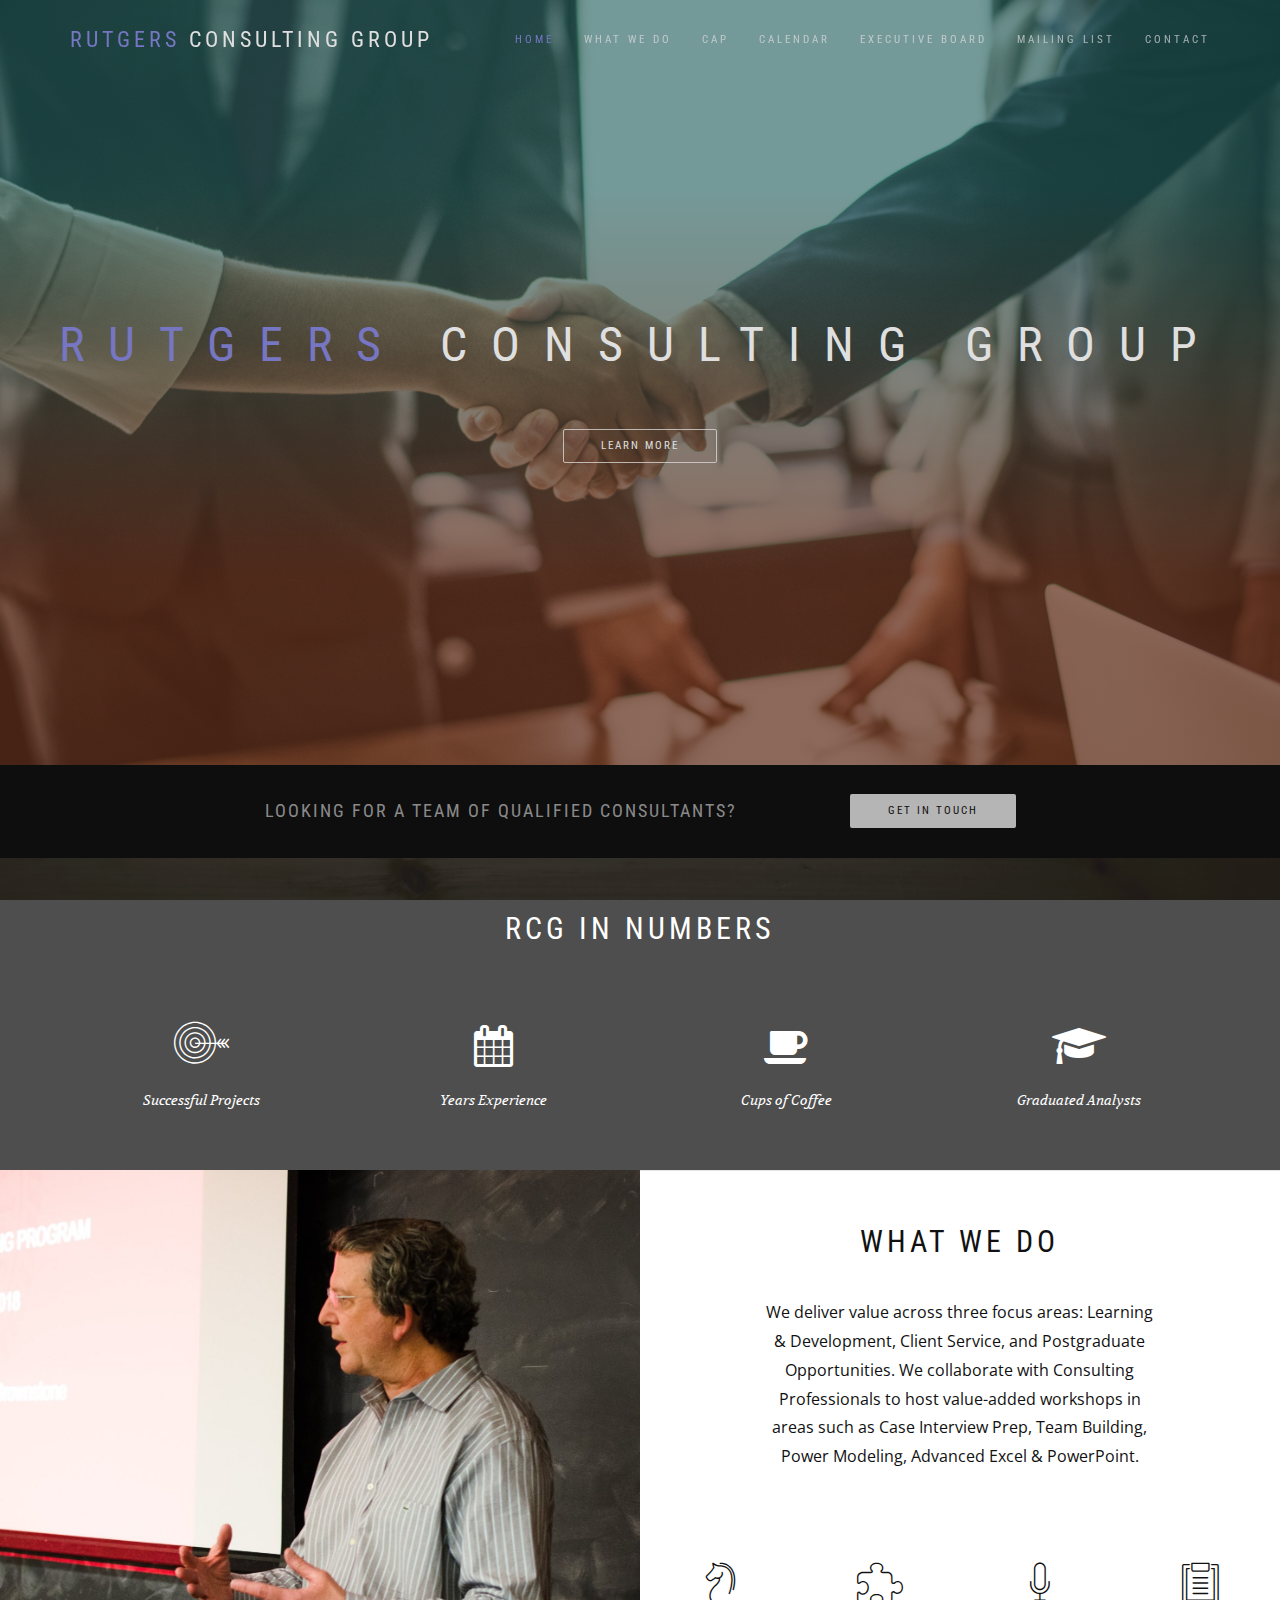
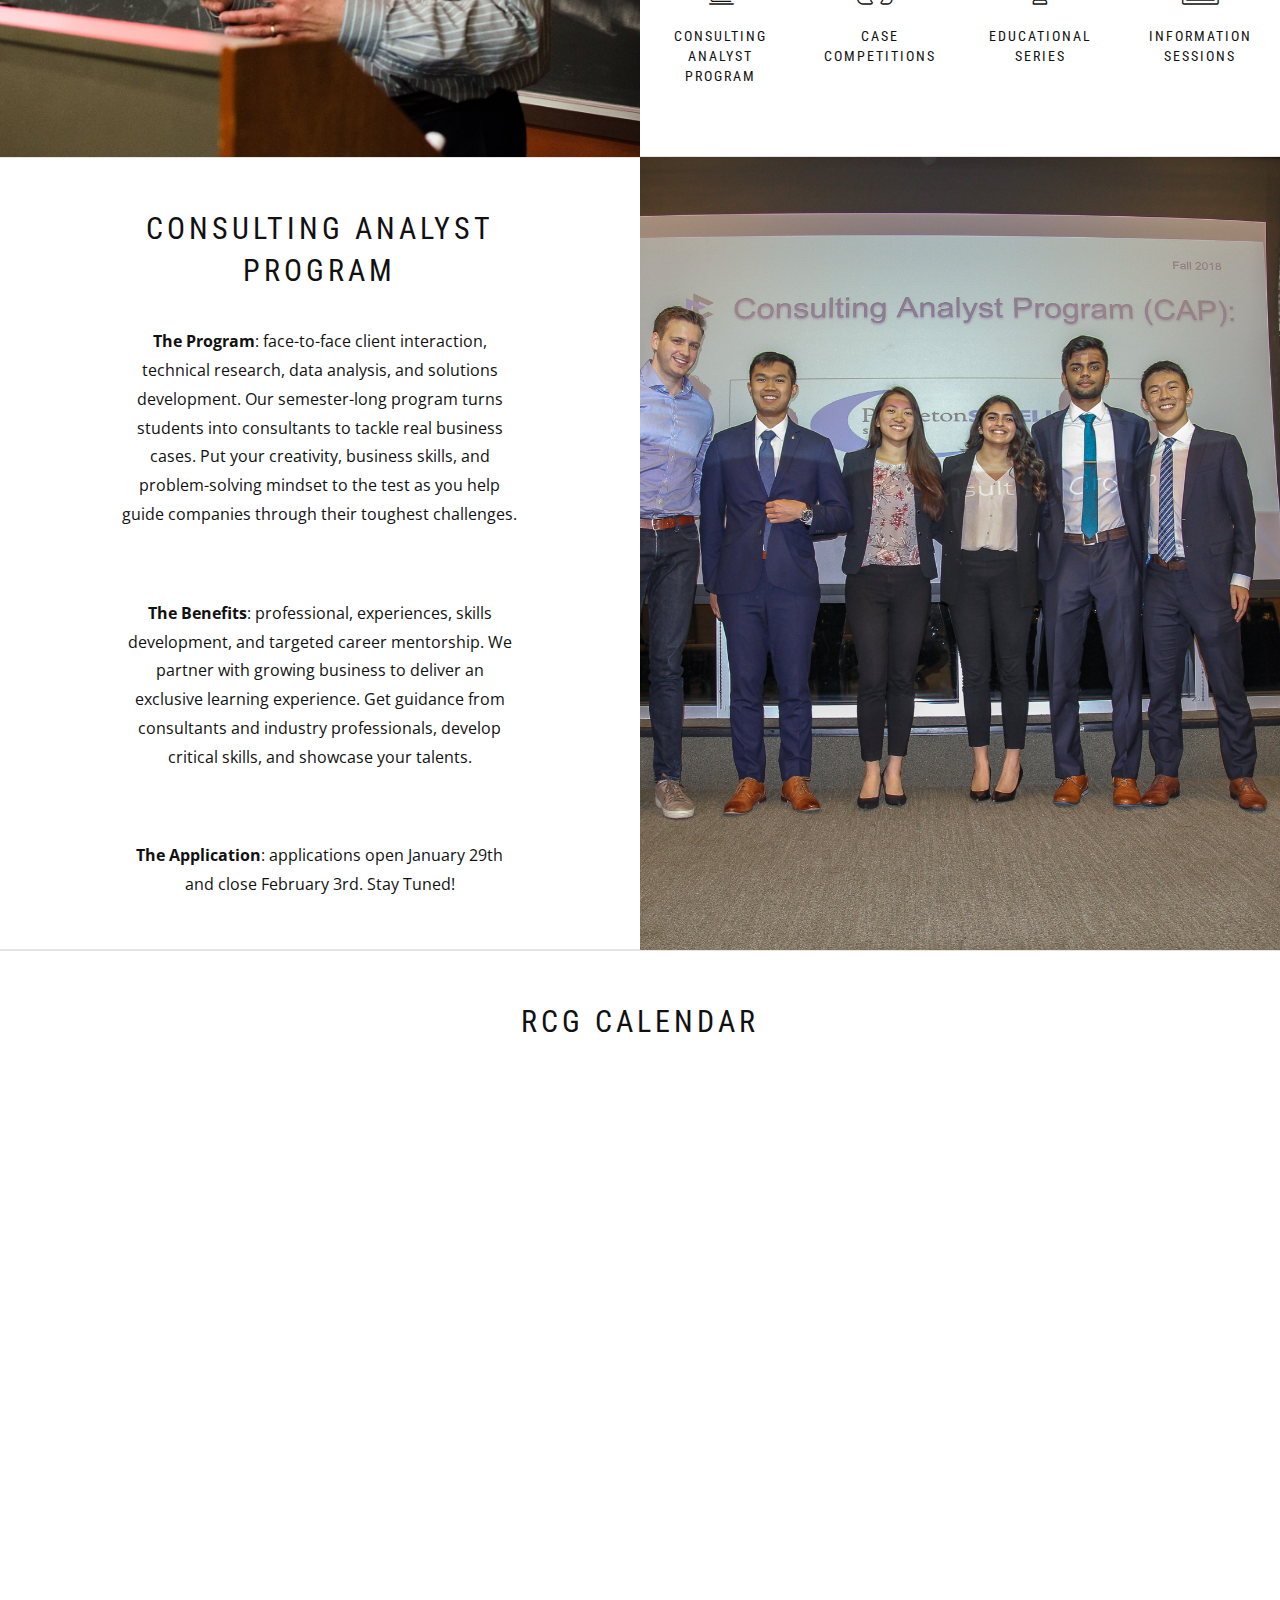
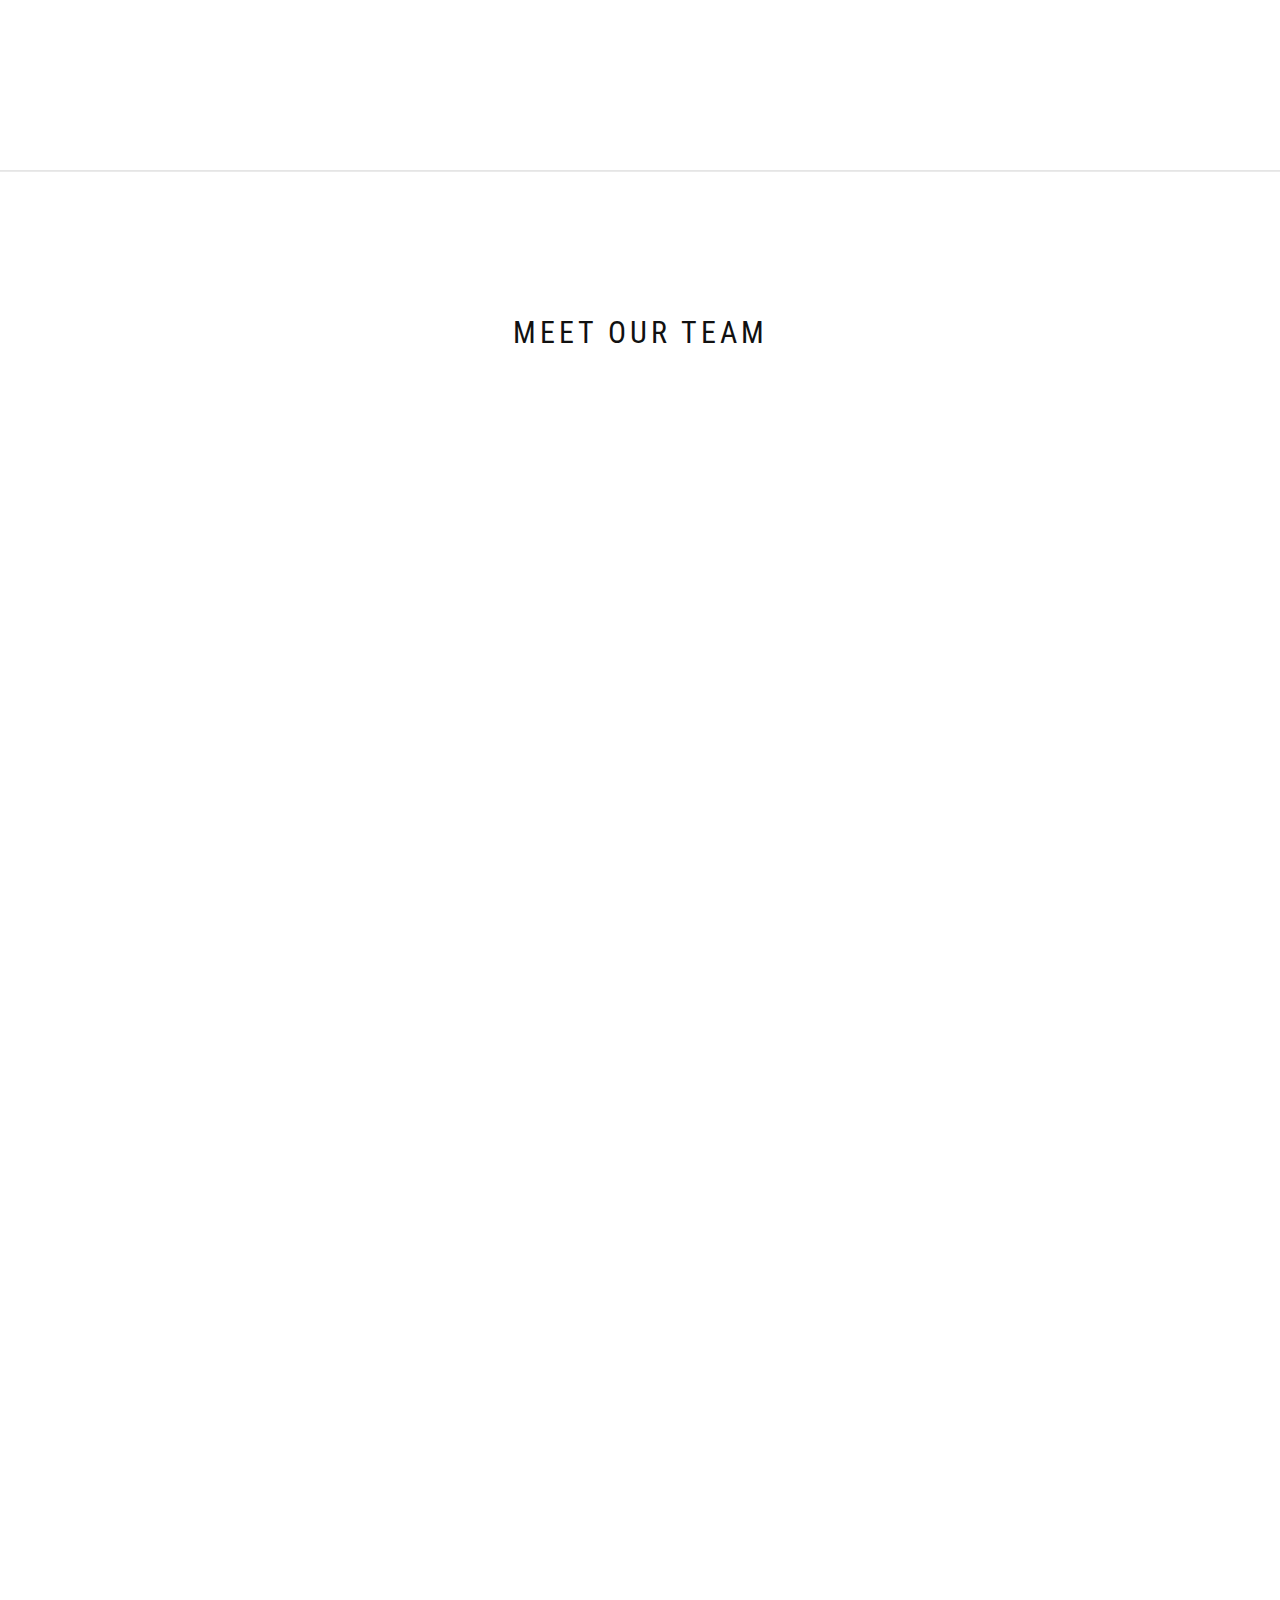
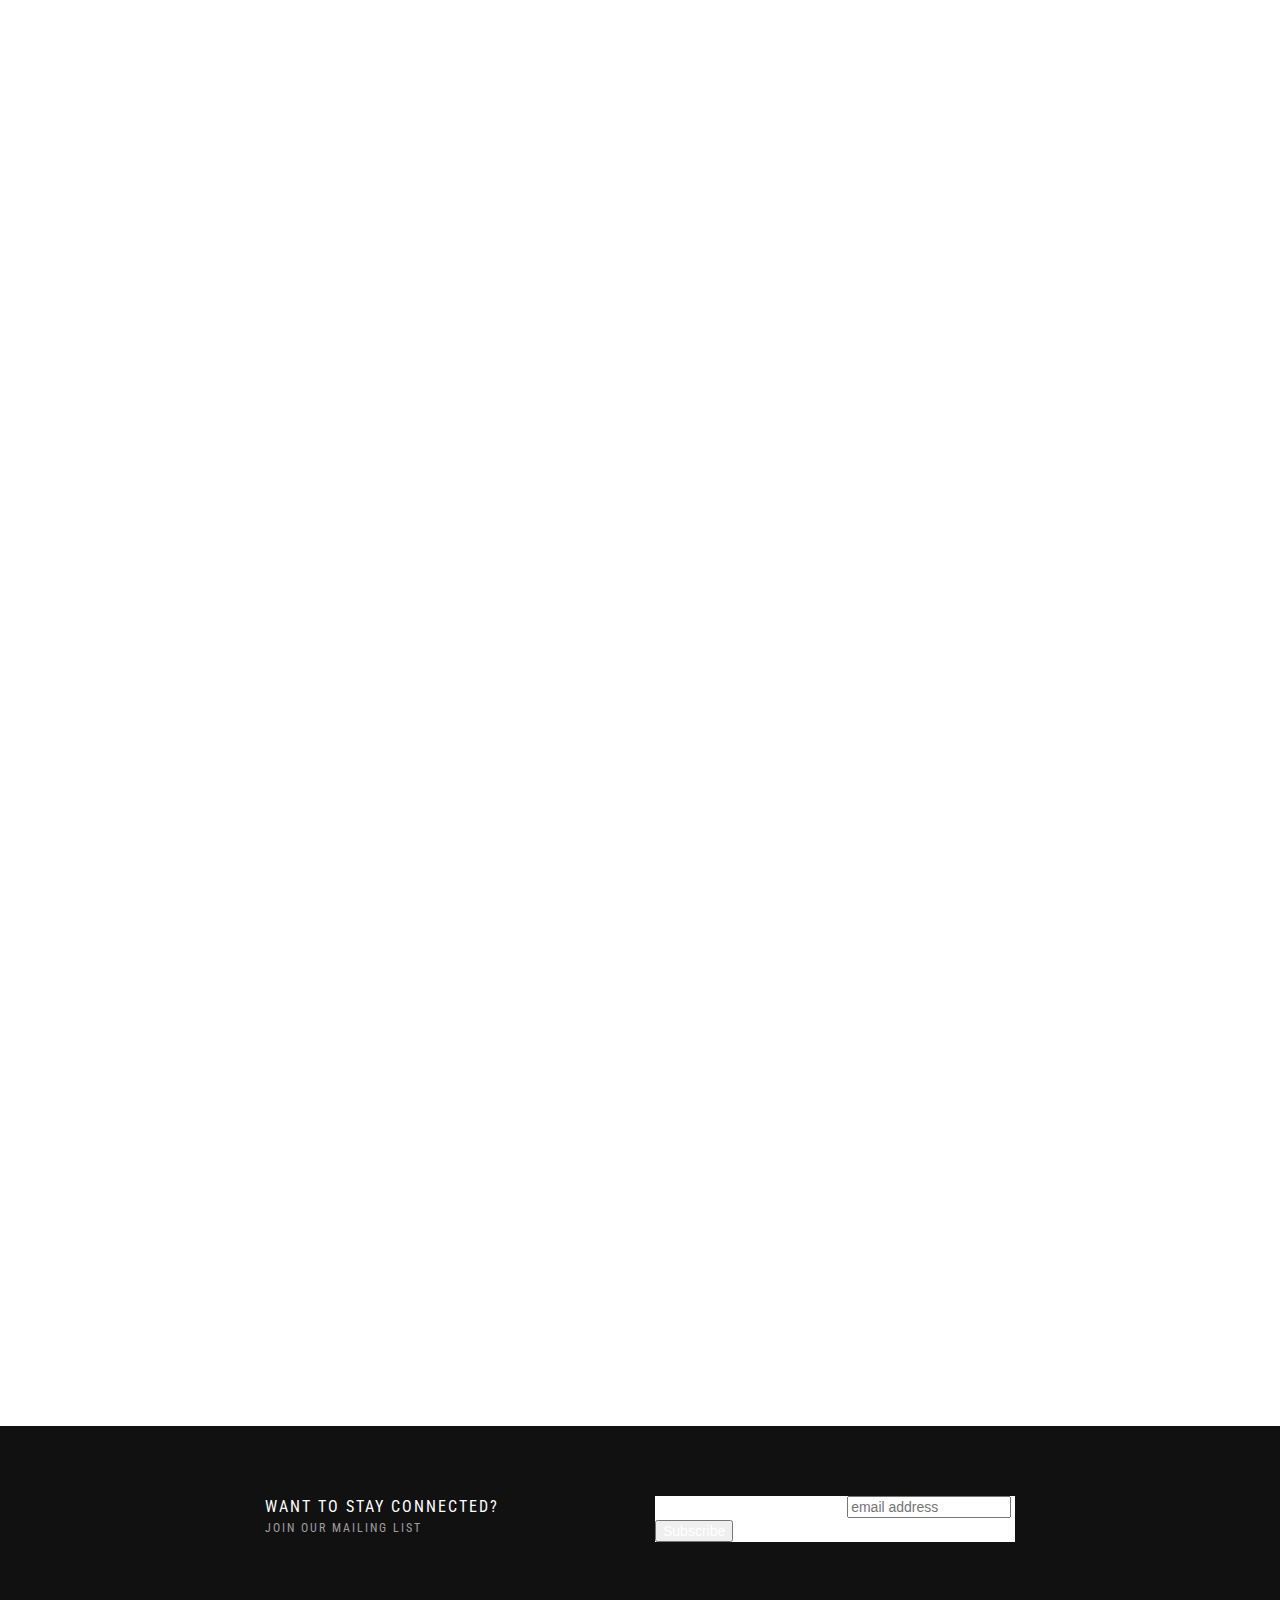
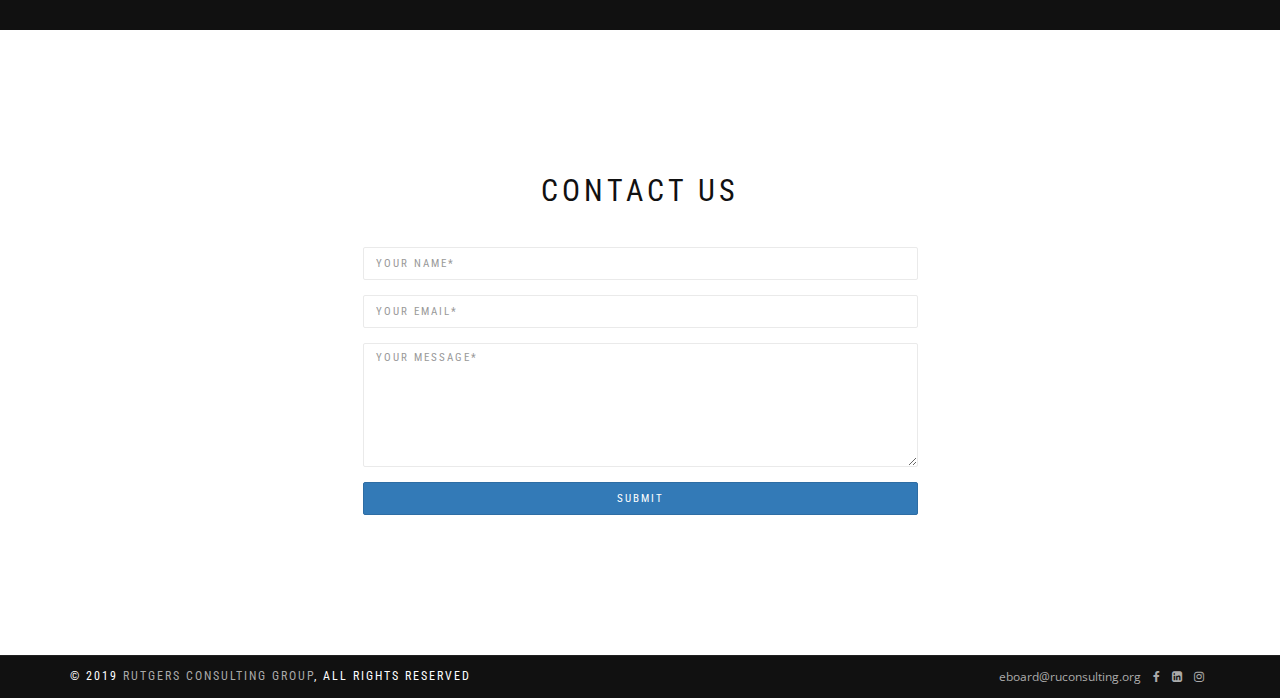
==== index.html @ a508cdf9 "Update index.html" ====
<!doctype html>
<html lang="en">
<head>
  <!-- Global site tag (gtag.js) - Google Analytics -->
  <script async src="https://www.googletagmanager.com/gtag/js?id=UA-132436139-1"></script>
  <script>
    window.dataLayer = window.dataLayer || [];
    function gtag(){dataLayer.push(arguments);}
    gtag('js', new Date());
    
    gtag('config', 'UA-132436139-1');
  </script>
  
  <!-- Required meta tags -->
  <meta charset="utf-8">
  <meta name="viewport" content="width=device-width, initial-scale=1, shrink-to-fit=no">
  <link rel="icon" href="./assets/images/favicon.ico">

  <!-- Google Fonts -->
  <link href="https://fonts.googleapis.com/css?family=Roboto+Condensed:400,700" rel="stylesheet">
  <link href="https://fonts.googleapis.com/css?family=Volkhov:400i" rel="stylesheet">
  <link href="https://fonts.googleapis.com/css?family=Open+Sans:300,400,600,700,800" rel="stylesheet">

  <!-- Local Assets -->
  <link href="assets/lib/bootstrap/dist/css/bootstrap.min.css" rel="stylesheet">
  <link href="assets/lib/animate.css/animate.css" rel="stylesheet">
  <link href="assets/lib/components-font-awesome/css/font-awesome.min.css" rel="stylesheet">
  <link href="assets/lib/et-line-font/et-line-font.css" rel="stylesheet">
  <link href="assets/lib/flexslider/flexslider.css" rel="stylesheet">
  <link href="assets/lib/owl.carousel/dist/assets/owl.carousel.min.css" rel="stylesheet">
  <link href="assets/lib/owl.carousel/dist/assets/owl.theme.default.min.css" rel="stylesheet">
  <link href="assets/lib/magnific-popup/dist/magnific-popup.css" rel="stylesheet">
  <link href="assets/lib/simple-text-rotator/simpletextrotator.css" rel="stylesheet">
  <link href="assets/css/style.css" rel="stylesheet">

  <!-- Title -->
  <title>Rutgers Consulting</title>

</head>
<body data-spy="scroll" data-target=".navbar-custom" data-offset="60">
  <main>
    <div class="page-loader">
      <div class="loader">Loading...</div>
    </div>
    <nav class="navbar navbar-custom navbar-transparent navbar-fixed-top one-page" role="navigation">
      <div class="container">
        <div class="navbar-header">
          <button class="navbar-toggle" type="button" data-toggle="collapse" data-target="#custom-collapse"><span class="sr-only">Toggle navigation</span><span class="icon-bar"></span><span class="icon-bar"></span><span class="icon-bar"></span></button><a class="navbar-brand" href="index.html" id="title-top"><span style="color:#8787DE;">Rutgers</span> Consulting Group</a>
        </div>
        <div class="collapse navbar-collapse" id="custom-collapse">
          <ul class="nav navbar-nav navbar-right">
            <li><a class="section-scroll" href="#home">Home</a></li>
            <li><a class="section-scroll" href="#aboutus">What We Do</a></li>
            <li><a class="section-scroll" href="#cap">CAP</a></li>
            <li><a class="section-scroll" href="#calendar">Calendar</a></li>
            <li><a class="section-scroll" href="#board">Executive Board</a></li>
            <li><a class="section-scroll" href="#mailing">Mailing List</a></li>
            <li><a class="section-scroll" href="#contact">Contact</a></li>
            <!-- <li><a class="section-scroll" href="interviewprep.html">Interview Prep</a></li> -->
          </ul>
        </div>
      </div>
    </nav>

    <section class="home-section bg-dark bg-gradient" id="home" data-background="assets/images/bg-1.jpg">
      <div class="titan-caption">
        <div class="caption-content">
          <!-- <div class="font-alt mb-30 titan-title-size-1">Hello &amp; welcome</div> -->
          <div class="font-alt mb-40 titan-title-size-4"><span style="color:#8787DE;">Rutgers</span> Consulting Group</div><a class="section-scroll btn btn-border-w btn-round" href="#aboutus">Learn More</a>
        </div>
      </div>
    </section>

    <div class="main">
      <section class="module-extra-small bg-dark">
        <div class="container">
          <div class="row">
            <div class="col-sm-6 col-md-8 col-lg-6 col-lg-offset-2">
              <div class="callout-text font-alt">
                <h4 style="margin-top: 8px; font-;">looking for a team of qualified consultants?</h4>
                <!-- <p style="margin-bottom: 0px;">We are always here for you</p> -->
              </div>
            </div>
            <div class="col-sm-6 col-md-4 col-lg-2">
              <div class="callout-btn-box"><a class="btn btn-w btn-round section-scroll" href="#contact">get in touch</a></div>
            </div>
          </div>
        </div>
      </section>
      <section class="module bg-dark-60 parallax-bg" data-background="assets/images/numbers.jpg" style="background-position: 50% 15%; padding: 50px;">
        <h2 class="module-title font-alt">RCG in Numbers</h2>
        <div class="container">
          <div class="row multi-columns-row">
            <div class="col-sm-6 col-md-3 col-lg-3">
              <div class="count-item mb-sm-40">
                <div class="count-icon"><span class="icon-target"></span></div>
                <h3 class="count-to font-alt" data-countto="15"></h3>
                <h5 class="count-title font-serif">Successful Projects</h5>
              </div>
            </div>
            <div class="col-sm-6 col-md-3 col-lg-3">
              <div class="count-item mb-sm-40">
                <div class="count-icon"><span class="fa fa-calendar"></span></div>
                <h3 class="count-to font-alt" data-countto="6"></h3>
                <h5 class="count-title font-serif">Years Experience</h5>
              </div>
            </div>
            <div class="col-sm-6 col-md-3 col-lg-3">
              <div class="count-item mb-sm-40">
                <div class="count-icon"><span class="fa fa-coffee"></span></div>
                <h3 class="count-to font-alt" data-countto="399"></h3>
                <h5 class="count-title font-serif">Cups of Coffee</h5>
              </div>
            </div>
            <div class="col-sm-6 col-md-3 col-lg-3">
              <div class="count-item mb-sm-40">
                <div class="count-icon"><span class="fa fa-graduation-cap"></span></div>
                <h3 class="count-to font-alt" data-countto="55"></h3>
                <h5 class="count-title font-serif">Graduated Analysts</h5>
              </div>
            </div>
          </div>
        </div>
      </section>
      <section class="module pt-0 pb-0" id="aboutus">
        <div class="row position-relative m-0">
          <div class="col-xs-12 col-md-6 side-image" data-background="assets/images/banner2.jpg"></div>
          <div class="col-xs-12 col-md-6 col-md-offset-6 side-image-text">
            <div class="row">
              <div class="col-sm-8 col-sm-offset-2 col-xs-6 col-xs-offset-3">
                <h2 class="module-title font-alt">What We Do</h2>
                <div class="module-subtitle font-serif2">We deliver value across three focus areas: Learning &amp; Development, Client Service, and Postgraduate Opportunities. We collaborate with Consulting Professionals to host value-added workshops in areas such as Case Interview Prep, Team Building, Power Modeling, Advanced Excel &amp; PowerPoint.</div>
              </div>
            </div>
            <div class="row multi-columns-row">
              <div class="col-md-3 col-sm-6 col-xs-12">
                <div class="features-item">
                  <div class="features-icon"><span class="icon-strategy"></span></div>
                  <h3 class="features-title font-alt"><a class="section-scroll" href="#cap">Consulting Analyst Program</a></h3>
                </div>
              </div>
              <div class="col-md-3 col-sm-6 col-xs-12">
                <div class="features-item">
                  <div class="features-icon"><span class="icon-puzzle"></span></div>
                  <h3 class="features-title font-alt">Case Competitions</h3>
                </div>
              </div>
              <div class="col-md-3 col-sm-6 col-xs-12">
                <div class="features-item">
                  <div class="features-icon"><span class="icon-mic"></span></div>
                  <h3 class="features-title font-alt">Educational Series</h3>
                </div>
              </div>
              <div class="col-md-3 col-sm-6 col-xs-12">
                <div class="features-item">
                  <div class="features-icon"><span class="icon-clipboard"></span></div>
                  <h3 class="features-title font-alt">Information Sessions</h3>
                </div>
              </div>
            </div>
          </div>
        </div>
      </section>
      <section class="module pt-0 pb-0" id="cap">
        <div class="row position-relative m-0">
          <div class="col-xs-12 col-md-6 side-image-text">
            <div class="row">
              <div class="col-sm-8 col-sm-offset-2 col-xs-6 col-xs-offset-3">
                <h2 class="module-title font-alt">Consulting Analyst Program</h2>
                <!-- <div class="module-subtitle font-serif2">We deliver value across three focus areas: Learning &amp; Development, Client Service, and Postgraduate Opportunities. We collaborate with Consulting Professionals to host value-added workshops in areas such as Case Interview Prep, Team Building, Power Modeling, Advanced Excel &amp; PowerPoint.</div> -->

                <div class="module-subtitle font-serif2"><b>The Program</b>: face-to-face client interaction, technical research, data analysis, and solutions development. Our semester-long program turns students into consultants to tackle real business cases. Put your creativity, business skills, and problem-solving mindset to the test as you help guide companies through their toughest challenges.</div>

                <div class="module-subtitle font-serif2"><b>The Benefits</b>: professional, experiences, skills development, and targeted career mentorship. We partner with growing business to deliver an exclusive learning experience. Get guidance from consultants and industry professionals, develop critical skills, and showcase your talents.</div>

                <div class="module-subtitle font-serif2" style="padding-bottom: 0px; margin-bottom: 0px"><b>The Application</b>: applications open January 29th and close February 3rd. Stay Tuned!</div>
              </div>
            </div>
          </div>
          <div class="col-xs-12 col-md-6 col-md-offset-6 side-image" data-background="assets/images/cap-1.jpg"></div>
        </div>
      </section>
      <section class="module" id="calendar" style="padding: 0px">
        <div class="row position-relative m-0">
          <div class="col-xs-12 side-image-text">
            <div class="row">
              <h2 class="module-title font-alt">RCG Calendar</h2>
              <div class="col-sm-10 col-sm-offset-1">
              <iframe src="https://calendar.google.com/calendar/b/2/embed?showTitle=0&amp;showPrint=0&amp;height=600&amp;wkst=1&amp;bgcolor=%23FFFFFF&amp;src=ruconsulting.org_h3gg52pgfcuvaqr0gl3hu5ogkc%40group.calendar.google.com&amp;color=%23711616&amp;ctz=America%2FNew_York" style="border-width:0" width="100%" height="600" frameborder="0" scrolling="yes"></iframe>
            </div>
            </div>
          </div>
        </div>
      </section>
      <hr class="divider-w">
      <section class="module" id="board" style="padding-bottom: 50px">
        <div class="container">
          <div class="row">
            <div class="col-sm-6 col-sm-offset-3">
              <h2 class="module-title font-alt">Meet Our Team</h2>
              <!-- <div class="module-subtitle font-serif">A wonderful serenity has taken possession of my entire soul, like these sweet mornings of spring which I enjoy with my whole heart.</div> -->
            </div>
          </div>

          <div class="row">
            <div class="col-sm-3"></div>
            <div class="mb-sm-20 wow fadeInUp col-sm-6 col-md-3" onclick="wow fadeInUp">
              <div class="team-item">
                <div class="team-image"><img src="assets/images/team-5.jpg" alt="Member Photo"/>
                  <div class="team-detail">
                    <h5 class="font-hello">Hi, I'm Keana!</h5>
                    <!--<p class="font-serif">Lorem ipsum dolor sit amet, consectetur adipiscing elit lacus, a&amp;nbsp;iaculis diam.</p>-->
                    <div class="team-social"><a href="mailto:kdmabilog@gmail.com"><i class="fa fa-envelope"></i></a><a href="https://www.linkedin.com/in/kdmabilog/" target="_blank"><i class="fa fa-linkedin-square"></i></a></div>
                  </div>
                </div>
                <div class="team-descr font-alt">
                  <div class="team-name">Keana I. Mabilog</div>
                  <div class="team-role">Co-President</div>
                </div>
              </div>
            </div>
            <div class="mb-sm-20 wow fadeInUp col-sm-6 col-md-3" onclick="wow fadeInUp">
              <div class="team-item">
                <div class="team-image"><img src="assets/images/team-3.jpg" alt="Member Photo"/>
                  <div class="team-detail">
                    <h5 class="font-hello">Hi, I'm Paulina!</h5>
                    <!--<p class="font-serif">Lorem ipsum dolor sit amet, consectetur adipiscing elit lacus, a&amp;nbsp;iaculis diam.</p>-->
                    <div class="team-social"><a href="mailto:paulina.portnoy@gmail.com "><i class="fa fa-envelope"></i></a><a href="https://www.linkedin.com/in/paulinaportnoy/" target="_blank"><i class="fa fa-linkedin-square"></i></a></div>
                  </div>
                </div>
                <div class="team-descr font-alt">
                  <div class="team-name">Paulina Portnoy</div>
                  <div class="team-role">Co-President</div>
                </div>
              </div>
            </div>
          </div>
          
          <div class="row">
            <div class="mb-sm-20 wow fadeInUp col-sm-6 col-md-3" onclick="wow fadeInUp">
              <div class="team-item">
                <div class="team-image"><img src="assets/images/team-9.jpg" alt="Member Photo"/>
                  <div class="team-detail">
                    <h5 class="font-hello">Hi, I'm Akshay!</h5>
                    <!--<p class="font-serif">Lorem ipsum dolor sit amet, consectetur adipiscing elit lacus, a&amp;nbsp;iaculis diam.</p>-->
                    <div class="team-social"><a href="mailto:akshayjm96@gmail.com"><i class="fa fa-envelope"></i></a><a href="https://www.linkedin.com/in/akshayjm/" target="_blank"><i class="fa fa-linkedin-square"></i></a></div>
                  </div>
                </div>
                <div class="team-descr font-alt">
                  <div class="team-name">Akshay Mehta</div>
                  <div class="team-role">Vice President of Professional Activities</div>
                </div>
              </div>
            </div>
            <div class="mb-sm-20 wow fadeInUp col-sm-6 col-md-3" onclick="wow fadeInUp">
              <div class="team-item">
                <div class="team-image"><img src="assets/images/Gian.jpg" alt="Member Photo"/>
                  <div class="team-detail">
                    <h5 class="font-hello">Hi, I'm Gian!</h5>
                    <!--<p class="font-serif">Lorem ipsum dolor sit amet, consectetur adipiscing elit lacus, a&amp;nbsp;iaculis diam.</p>-->
                    <div class="team-social"><a href="mailto:gianking9996@gmail.com "><i class="fa fa-envelope"></i></a><a href="https://www.linkedin.com/in/gianking/" target="_blank"><i class="fa fa-linkedin-square"></i></a></div>
                  </div>
                </div>
                <div class="team-descr font-alt">
                  <div class="team-name">Gian King</div>
                  <div class="team-role">Co-Managing Director of Cap</div>
                </div>
              </div>
            </div>
                        <div class="mb-sm-20 wow fadeInUp col-sm-6 col-md-3" onclick="wow fadeInUp">
              <div class="team-item">
                <div class="team-image"><img src="assets/images/Winston.jpg" alt="Member Photo"/>
                  <div class="team-detail">
                    <h5 class="font-hello">Hi, I'm Winston!</h5>
                    <!--<p class="font-serif">Lorem ipsum dolor sit amet, consectetur adipiscing elit lacus, a&amp;nbsp;iaculis diam.</p>-->
                    <div class="team-social"><a href="mailto:ws323@scarletmail.rutgers.edu"><i class="fa fa-envelope"></i></a><a href="https://www.linkedin.com/in/winston-shaw-26a5b0105/" target="_blank"><i class="fa fa-linkedin-square"></i></a></div>
                  </div>
                </div>
                <div class="team-descr font-alt">
                  <div class="team-name">Winston Shaw</div>
                  <div class="team-role">Co-Managing Director of Cap</div>
                </div>
              </div>
            </div>
            <div class="mb-sm-20 wow fadeInUp col-sm-6 col-md-3" onclick="wow fadeInUp">
              <div class="team-item">
                <div class="team-image"><img src="assets/images/Michelle.jpg" alt="Member Photo"/>
                  <div class="team-detail">
                    <h5 class="font-hello">Hi, I'm Michelle!</h5>
                    <!--<p class="font-serif">Lorem ipsum dolor sit amet, consectetur adipiscing elit lacus, a&amp;nbsp;iaculis diam.</p>-->
                    <div class="team-social"><a href="mailto:michellefuy@gmail.com"><i class="fa fa-envelope"></i></a><a href="https://www.linkedin.com/in/michellefuy/" target="_blank"><i class="fa fa-linkedin-square"></i></a></div>
                  </div>
                </div>
                <div class="team-descr font-alt">
                  <div class="team-name">Michelle Fu</div>
                  <div class="team-role">Director of Marketing</div>
                </div>
              </div>
            </div>
          </div>
                    
          <div class="row">
            <div class="mb-sm-20 wow fadeInUp col-sm-6 col-md-3" onclick="wow fadeInUp">
              <div class="team-item">
                <div class="team-image"><img src="assets/images/akshay.jpg" alt="Member Photo"/>
                  <div class="team-detail">
                    <h5 class="font-hello">Hi, I'm Akshay!</h5>
                    <!--<p class="font-serif">Lorem ipsum dolor sit amet, consectetur adipiscing elit lacus, a&amp;nbsp;iaculis diam.</p>-->
                    <div class="team-social"><a href="mailto:aksmalav@gmail.com"><i class="fa fa-envelope"></i></a><a href="https://www.linkedin.com/in/akshay-malavade/" target="_blank"><i class="fa fa-linkedin-square"></i></a></div>
                  </div>
                </div>
                <div class="team-descr font-alt">
                  <div class="team-name">Akshay Malavade</div>
                  <div class="team-role">Director of Finance</div>
                </div>
              </div>
            </div>
            <div class="mb-sm-20 wow fadeInUp col-sm-6 col-md-3" onclick="wow fadeInUp">
              <div class="team-item">
                <div class="team-image"><img src="assets/images/Nikhil.jpg" alt="Member Photo"/>
                  <div class="team-detail">
                    <h5 class="font-hello">Hi, I'm Nikil!</h5>
                    <!--<p class="font-serif">Lorem ipsum dolor sit amet, consectetur adipiscing elit lacus, a&amp;nbsp;iaculis diam.</p>-->
                    <div class="team-social"><a href="mailto:nikhilsekhar0@gmail.com"><i class="fa fa-envelope"></i></a><a href="https://www.linkedin.com/in/nikhilsekhar/" target="_blank"><i class="fa fa-linkedin-square"></i></a></div>
                  </div>
                </div>
                <div class="team-descr font-alt">
                  <div class="team-name">Nikhil Sekhar</div>
                  <div class="team-role">Director of Alumni Relations</div>
                </div>
              </div>
            </div>
            <div class="mb-sm-20 wow fadeInUp col-sm-6 col-md-3" onclick="wow fadeInUp">
              <div class="team-item">
                <div class="team-image"><img src="assets/images/Juee.jpg" alt="Member Photo"/>
                  <div class="team-detail">
                    <h5 class="font-hello">Hi, I'm Juee!</h5>
                    <!--<p class="font-serif">Lorem ipsum dolor sit amet, consectetur adipiscing elit lacus, a&amp;nbsp;iaculis diam.</p>-->
                    <div class="team-social"><a href="mailto:jueedesai@gmail.com"><i class="fa fa-envelope"></i></a><a href="https://www.linkedin.com/in/jueedesai/" target="_blank"><i class="fa fa-linkedin-square"></i></a></div>
                  </div>
                </div>
                <div class="team-descr font-alt">
                  <div class="team-name">Juee Desai</div>
                  <div class="team-role">Director of Brand Management</div>
                </div>
              </div>
            </div>
            <div class="mb-sm-20 wow fadeInUp col-sm-6 col-md-3" onclick="wow fadeInUp">
              <div class="team-item">
                <div class="team-image"><img src="assets/images/Samarth.jpg" alt="Member Photo"/>
                  <div class="team-detail">
                    <h5 class="font-hello">Hi, I'm Samarth!</h5>
                    <!--<p class="font-serif">Lorem ipsum dolor sit amet, consectetur adipiscing elit lacus, a&amp;nbsp;iaculis diam.</p>-->
                    <div class="team-social"><a href="mailto:samarthsnp@gmail.com"><i class="fa fa-envelope"></i></a><a href="https://www.linkedin.com/in/samarth-patel-06b01115a/" target="_blank"><i class="fa fa-linkedin-square"></i></a></div>
                  </div>
                </div>
                <div class="team-descr font-alt">
                  <div class="team-name">Samarth Patel</div>
                  <div class="team-role">Secretary</div>
                </div>
              </div>
            </div>
          </div>

          <div class="row">
            <div class="mb-sm-20 wow fadeInUp col-sm-6 col-md-3" onclick="wow fadeInUp">
              <div class="team-item">
                <div class="team-image"><img src="assets/images/Roshni.jpg" alt="Member Photo"/>
                  <div class="team-detail">
                    <h5 class="font-hello">Hi, I'm Roshni!</h5>
                    <!--<p class="font-serif">Lorem ipsum dolor sit amet, consectetur adipiscing elit lacus, a&amp;nbsp;iaculis diam.</p>-->
                    <div class="team-social"><a href="mailto:rh562@scarletmail.rutgers.edu"><i class="fa fa-envelope"></i></a><a href="http://linkedin.com/in/roshni-hariharan-715b19ba" target="_blank"><i class="fa fa-linkedin-square"></i></a></div>
                  </div>
                </div>
                <div class="team-descr font-alt">
                  <div class="team-name">Roshni Hari</div>
                  <div class="team-role">Co-Associate Director of Marketing</div>
                </div>
              </div>
            </div>
            <div class="mb-sm-20 wow fadeInUp col-sm-6 col-md-3" onclick="wow fadeInUp">
              <div class="team-item">
                <div class="team-image"><img src="assets/images/riya.jpg" alt="Member Photo"/>
                  <div class="team-detail">
                    <h5 class="font-hello">Hi, I'm Riya!</h5>
                    <!--<p class="font-serif">Lorem ipsum dolor sit amet, consectetur adipiscing elit lacus, a&amp;nbsp;iaculis diam.</p>-->
                    <div class="team-social"><a href="mailto:rh562@scarletmail.rutgers.edu"><i class="fa fa-envelope"></i></a><a href="https://www.linkedin.com/in/riya-patel-80162b156/" target="_blank"><i class="fa fa-linkedin-square"></i></a></div>
                  </div>
                </div>
                <div class="team-descr font-alt">
                  <div class="team-name">Riya Patel</div>
                  <div class="team-role">Co-Associate Director of Marketing</div>
                </div>
              </div>
            </div>
            <div class="mb-sm-20 wow fadeInUp col-sm-6 col-md-3" onclick="wow fadeInUp">
              <div class="team-item">
                <div class="team-image"><img src="assets/images/sarah.jpg" alt="Member Photo"/>
                  <div class="team-detail">
                    <h5 class="font-hello">Hi, I'm Sarah!</h5>
                    <!--<p class="font-serif">Lorem ipsum dolor sit amet, consectetur adipiscing elit lacus, a&amp;nbsp;iaculis diam.</p>-->
                    <div class="team-social"><a href="mailto:smk340@scarletmail.rutgers.edu"><i class="fa fa-envelope"></i></a><a href="https://www.linkedin.com/in/sarahkim1203/" target="_blank"><i class="fa fa-linkedin-square"></i></a></div>
                  </div>
                </div>
                <div class="team-descr font-alt">
                  <div class="team-name">Sarah Kim</div>
                  <div class="team-role">Co-Associate Director of Finance</div>
                </div>
              </div>
            </div>
            <div class="mb-sm-20 wow fadeInUp col-sm-6 col-md-3" onclick="wow fadeInUp">
              <div class="team-item">
                <div class="team-image"><img src="assets/images/simran.jpg" alt="Member Photo"/>
                  <div class="team-detail">
                    <h5 class="font-hello">Hi, I'm Simran!</h5>
                    <!--<p class="font-serif">Lorem ipsum dolor sit amet, consectetur adipiscing elit lacus, a&amp;nbsp;iaculis diam.</p>-->
                    <div class="team-social"><a href="mailto:simranb11@gmail.com"><i class="fa fa-envelope"></i></a><a href="https://www.linkedin.com/in/simran-b-85268a126/" target="_blank"><i class="fa fa-linkedin-square"></i></a></div>
                  </div>
                </div>
                <div class="team-descr font-alt">
                  <div class="team-name">Simran Biswal</div>
                  <div class="team-role">Co-Associate Director of Finance</div>
                </div>
              </div>
            </div>
          </div>

          <div class="row">
            <div class="mb-sm-20 wow fadeInUp col-sm-6 col-md-3" onclick="wow fadeInUp">
              <div class="team-item">
                <div class="team-image"><img src="assets/images/Brendan.jpg" alt="Member Photo"/>
                  <div class="team-detail">
                    <h5 class="font-hello">Hi, I'm Brendan!</h5>
                    <!--<p class="font-serif">Lorem ipsum dolor sit amet, consectetur adipiscing elit lacus, a&amp;nbsp;iaculis diam.</p>-->
                    <div class="team-social"><a href="mailto:brendanwhills@gmail.com"><i class="fa fa-envelope"></i></a><a href="https://www.linkedin.com/in/brendan-hills-775a87119/" target="_blank"><i class="fa fa-linkedin-square"></i></a></div>
                  </div>
                </div>
                <div class="team-descr font-alt">
                  <div class="team-name">Brendan Hills</div>
                  <div class="team-role">Co-Associate Director of Alumni Relations</div>
                </div>
              </div>
            </div>
            <div class="mb-sm-20 wow fadeInUp col-sm-6 col-md-3" onclick="wow fadeInUp">
              <div class="team-item">
                <div class="team-image"><img src="assets/images/Harry.jpg" alt="Member Photo"/>
                  <div class="team-detail">
                    <h5 class="font-hello">Hi, I'm Harry!</h5>
                    <!--<p class="font-serif">Lorem ipsum dolor sit amet, consectetur adipiscing elit lacus, a&amp;nbsp;iaculis diam.</p>-->
                    <div class="team-social"><a href="mailto:hss71@scarletmail.rutgers.edu"><i class="fa fa-envelope"></i></a><a href="https://www.linkedin.com/in/harjit-sandhu/" target="_blank"><i class="fa fa-linkedin-square"></i></a></div>
                  </div>
                </div>
                <div class="team-descr font-alt">
                  <div class="team-name">Harry Sandhu</div>
                  <div class="team-role">Co-Associate Director of Alumni Relations</div>
                </div>
              </div>
            </div>
            <div class="mb-sm-20 wow fadeInUp col-sm-6 col-md-3" onclick="wow fadeInUp">
              <div class="team-item">
                <div class="team-image"><img src="assets/images/justin.jpg" alt="Member Photo"/>
                  <div class="team-detail">
                    <h5 class="font-hello">Hi, I'm Justin!</h5>
                    <!--<p class="font-serif">Lorem ipsum dolor sit amet, consectetur adipiscing elit lacus, a&amp;nbsp;iaculis diam.</p>-->
                    <div class="team-social"><a href="mailto:j.mallari328@gmail.com"><i class="fa fa-envelope"></i></a><a href="https://www.linkedin.com/in/justinmallari/" target="_blank"><i class="fa fa-linkedin-square"></i></a></div>
                  </div>
                </div>
                <div class="team-descr font-alt">
                  <div class="team-name">Justin Mallari</div>
                  <div class="team-role">Co-Associate Director of Alumni Relations</div>
                </div>
              </div>
            </div>
            <div class="mb-sm-20 wow fadeInUp col-sm-6 col-md-3" onclick="wow fadeInUp">
              <div class="team-item">
                <div class="team-image"><img src="assets/images/perak.jpg" alt="Member Photo"/>
                  <div class="team-detail">
                    <h5 class="font-hello">Hi, I'm Justin!</h5>
                    <!--<p class="font-serif">Lorem ipsum dolor sit amet, consectetur adipiscing elit lacus, a&amp;nbsp;iaculis diam.</p>-->
                    <div class="team-social"><a href="mailto:preraknj@gmail.com"><i class="fa fa-envelope"></i></a><a href="https://www.linkedin.com/in/prerakspatel/" target="_blank"><i class="fa fa-linkedin-square"></i></a></div>
                  </div>
                </div>
                <div class="team-descr font-alt">
                  <div class="team-name">Prerak Patel</div>
                  <div class="team-role">Co-Associate Director of Alumni Relations</div>
                </div>
              </div>
            </div>
          </div>

          <div class="row">
            <div class="mb-sm-20 wow fadeInUp col-sm-6 col-md-3" onclick="wow fadeInUp">
              <div class="team-item">
                <div class="team-image"><img src="assets/images/Mitali.jpg" alt="Member Photo"/>
                  <div class="team-detail">
                    <h5 class="font-hello">Hi, I'm Mitali!</h5>
                    <!--<p class="font-serif">Lorem ipsum dolor sit amet, consectetur adipiscing elit lacus, a&amp;nbsp;iaculis diam.</p>-->
                    <div class="team-social"><a href="mailto:mitalip21@gmail.com "><i class="fa fa-envelope"></i></a><a href="https://www.linkedin.com/in/mitali-parikh/" target="_blank"><i class="fa fa-linkedin-square"></i></a></div>
                  </div>
                </div>
                <div class="team-descr font-alt">
                  <div class="team-name">Mitali Parikh</div>
                  <div class="team-role">Co-Associate Director of Brand Management</div>
                </div>
              </div>
            </div>
            <div class="mb-sm-20 wow fadeInUp col-sm-6 col-md-3" onclick="wow fadeInUp">
              <div class="team-item">
                <div class="team-image"><img src="assets/images/andes.jpg" alt="Member Photo"/>
                  <div class="team-detail">
                    <h5 class="font-hello">Hi, I'm Andes!</h5>
                    <!--<p class="font-serif">Lorem ipsum dolor sit amet, consectetur adipiscing elit lacus, a&amp;nbsp;iaculis diam.</p>-->
                    <div class="team-social"><a href="mailto:andes.leelee@gmail.com"><i class="fa fa-envelope"></i></a><a href="https://www.linkedin.com/in/andeslee/" target="_blank"><i class="fa fa-linkedin-square"></i></a></div>
                  </div>
                </div>
                <div class="team-descr font-alt">
                  <div class="team-name">Andes Lee</div>
                  <div class="team-role">Co-Associate Director of Brand Management</div>
                </div>
              </div>
            </div>
            <div class="mb-sm-20 wow fadeInUp col-sm-6 col-md-3" onclick="wow fadeInUp">
              <div class="team-item">
                <div class="team-image"><img src="assets/images/aniya.jpg" alt="Member Photo"/>
                  <div class="team-detail">
                    <h5 class="font-hello">Hi, I'm Aniya!</h5>
                    <!--<p class="font-serif">Lorem ipsum dolor sit amet, consectetur adipiscing elit lacus, a&amp;nbsp;iaculis diam.</p>-->
                    <div class="team-social"><a href="mailto:ana102@scarletmail.rutgers.edu"><i class="fa fa-envelope"></i></a><a href="https://www.linkedin.com/in/aniya-ahmmed-51b87a172/" target="_blank"><i class="fa fa-linkedin-square"></i></a></div>
                  </div>
                </div>
                <div class="team-descr font-alt">
                  <div class="team-name">Aniya Ahmmed</div>
                  <div class="team-role">Co-Associate Director of Brand Management</div>
                </div>
              </div>
            </div>
            <div class="mb-sm-20 wow fadeInUp col-sm-6 col-md-3" onclick="wow fadeInUp">
              <div class="team-item">
                <div class="team-image"><img src="assets/images/sagar.jpg" alt="Member Photo"/>
                  <div class="team-detail">
                    <h5 class="font-hello">Hi, I'm Sagar!</h5>
                    <!--<p class="font-serif">Lorem ipsum dolor sit amet, consectetur adipiscing elit lacus, a&amp;nbsp;iaculis diam.</p>-->
                    <div class="team-social"><a href="mailto:sags.shah@rutgers.edu"><i class="fa fa-envelope"></i></a><a href="https://www.linkedin.com/in/sagar-shah4/" target="_blank"><i class="fa fa-linkedin-square"></i></a></div>
                  </div>
                </div>
                <div class="team-descr font-alt">
                  <div class="team-name">Sagar Shah</div>
                  <div class="team-role">Web Developer</div>
                </div>
              </div>
            </div>
          </div>
        </div>
      </section>
      <div class="module-small bg-dark" id="mailing">
        <div class="container">
          <div class="row">
            <div class="col-sm-6 col-md-6 col-lg-4 col-lg-offset-2">
              <div class="callout-text font-alt">
                <h3 class="callout-title">Want to stay connected?</h3>
                <p>Join our mailing list</p>
              </div>
            </div>
            <div class="col-sm-6 col-md-6 col-lg-4">
              <!-- Begin Mailchimp Signup Form -->
<link href="//cdn-images.mailchimp.com/embedcode/horizontal-slim-10_7.css" rel="stylesheet" type="text/css">
<style type="text/css">
	#mc_embed_signup{background:#fff; clear:left; font:14px Helvetica,Arial,sans-serif; width:100%;}
	/* Add your own Mailchimp form style overrides in your site stylesheet or in this style block.
	   We recommend moving this block and the preceding CSS link to the HEAD of your HTML file. */
</style>
<div id="mc_embed_signup">
<form action="https://facebook.us17.list-manage.com/subscribe/post?u=442981899462e2e496a0592df&amp;id=ccdb7459cb" method="post" id="mc-embedded-subscribe-form" name="mc-embedded-subscribe-form" class="validate" target="_blank" novalidate>
    <div id="mc_embed_signup_scroll">
	<label for="mce-EMAIL">Subscribe to our mailing list</label>
	<input type="email" value="" name="EMAIL" class="email" id="mce-EMAIL" placeholder="email address" required>
    <!-- real people should not fill this in and expect good things - do not remove this or risk form bot signups-->
    <div style="position: absolute; left: -5000px;" aria-hidden="true"><input type="text" name="b_442981899462e2e496a0592df_ccdb7459cb" tabindex="-1" value=""></div>
    <div class="clear"><input type="submit" value="Subscribe" name="subscribe" id="mc-embedded-subscribe" class="button"></div>
    </div>
</form>
</div>

<!--End mc_embed_signup-->
              </div>
            </div>
          </div>
        </div>
        <section class="module" id="contact">
          <div class="container">
            <div class="row">
              <div class="col-sm-6 col-sm-offset-3">
                <h2 class="module-title font-alt">Contact Us</h2>
                <div class="module-subtitle font-serif"></div>
              </div>
            </div>
            <div class="row">
              <div class="col-sm-6 col-sm-offset-3">
                <form role="form" method="post" action="https://formspree.io/eboard@ruconsulting.org">
                  <div class="form-group">
                    <label class="sr-only" for="name">Name</label>
                    <input class="form-control" type="text" id="name" name="name" placeholder="YOUR NAME*" required="required" style="text-transform: none;" data-validation-required-message="Please enter your name."/>
                    <p class="help-block text-danger"></p>
                  </div>
                  <div class="form-group">
                    <label class="sr-only" for="email">Email</label>
                    <input class="form-control" type="email" id="email" name="email" placeholder="YOUR EMAIL*" required="required" style="text-transform: none;" data-validation-required-message="Please enter your email address."/>
                    <p class="help-block text-danger"></p>
                  </div>
                  <div class="form-group">
                    <textarea class="form-control" rows="7" id="message" name="message" placeholder="YOUR MESSAGE*" required="required" style="text-transform: none;" data-validation-required-message="Please enter your message."></textarea>
                    <p class="help-block text-danger"></p>
                  </div>
                  <div class="text-center">
                    <button class="btn btn-block btn-round btn-primary" type="submit">Submit</button>
                  </div>
                </form>
                <!-- <div class="ajax-response font-alt" id="contactFormResponse"></div> -->
              </div>
            </div>
          </div>
        </section>
        <hr class="divider-d">
        <footer class="footer bg-dark">
          <div class="container">
            <div class="row">
              <div class="col-sm-6">
                <p class="copyright font-alt">&copy; 2019&nbsp;<a href="index.html">Rutgers Consulting Group</a>, All Rights Reserved</p>
              </div>
              <div class="col-sm-6">
                <div class="footer-social-links"><a>eboard@ruconsulting.org</a><a href="https://www.facebook.com/rutgersconsulting" target="_blank"><i class="fa fa-facebook"></i></a><a href="https://www.linkedin.com/company/11118383/" target="_blank"><i class="fa fa-linkedin-square"></i></a><a href="https://www.instagram.com/rutgersconsultinggroup/" target="_blank"><i class="fa fa-instagram"></i></a>
                </div>
              </div>
            </div>
          </div>
        </footer>
      </div>
      <div class="scroll-up"><a href="#totop"><i class="fa fa-angle-double-up"></i></a></div>
    </main>

    <!-- Local JavaScript -->
    <script src="assets/lib/jquery/dist/jquery.js"></script>
    <script src="assets/lib/bootstrap/dist/js/bootstrap.min.js"></script>
    <script src="assets/lib/wow/dist/wow.js"></script>
    <script src="assets/lib/jquery.mb.ytplayer/dist/jquery.mb.YTPlayer.js"></script>
    <script src="assets/lib/isotope/dist/isotope.pkgd.js"></script>
    <script src="assets/lib/imagesloaded/imagesloaded.pkgd.js"></script>
    <script src="assets/lib/flexslider/jquery.flexslider.js"></script>
    <script src="assets/lib/owl.carousel/dist/owl.carousel.min.js"></script>
    <script src="assets/lib/smoothscroll.js"></script>
    <script src="assets/lib/magnific-popup/dist/jquery.magnific-popup.js"></script>
    <script src="assets/lib/simple-text-rotator/jquery.simple-text-rotator.min.js"></script>
    <script src="assets/js/plugins.js"></script>
    <script src="assets/js/main.js"></script>
  </body>
  </html>
---- assets/lib/et-line-font/et-line-font.css ----
@font-face {
	font-family: 'et-line';
	src:url('fonts/et-line.eot');
	src:url('fonts/et-line.eot?#iefix') format('embedded-opentype'),
		url('fonts/et-line.woff') format('woff'),
		url('fonts/et-line.ttf') format('truetype'),
		url('fonts/et-line.svg#et-line') format('svg');
	font-weight: normal;
	font-style: normal;
}

/* Use the following CSS code if you want to use data attributes for inserting your icons */
[data-icon]:before {
	font-family: 'et-line';
	content: attr(data-icon);
	speak: none;
	font-weight: normal;
	font-variant: normal;
	text-transform: none;
	line-height: 1;
	-webkit-font-smoothing: antialiased;
	-moz-osx-font-smoothing: grayscale;
	display:inline-block;
}

/* Use the following CSS code if you want to have a class per icon */
/*
Instead of a list of all class selectors,
you can use the generic selector below, but it's slower:
[class*="icon-"] {
*/
.icon-mobile, .icon-laptop, .icon-desktop, .icon-tablet, .icon-phone, .icon-document, .icon-documents, .icon-search, .icon-clipboard, .icon-newspaper, .icon-notebook, .icon-book-open, .icon-browser, .icon-calendar, .icon-presentation, .icon-picture, .icon-pictures, .icon-video, .icon-camera, .icon-printer, .icon-toolbox, .icon-briefcase, .icon-wallet, .icon-gift, .icon-bargraph, .icon-grid, .icon-expand, .icon-focus, .icon-edit, .icon-adjustments, .icon-ribbon, .icon-hourglass, .icon-lock, .icon-megaphone, .icon-shield, .icon-trophy, .icon-flag, .icon-map, .icon-puzzle, .icon-basket, .icon-envelope, .icon-streetsign, .icon-telescope, .icon-gears, .icon-key, .icon-paperclip, .icon-attachment, .icon-pricetags, .icon-lightbulb, .icon-layers, .icon-pencil, .icon-tools, .icon-tools-2, .icon-scissors, .icon-paintbrush, .icon-magnifying-glass, .icon-circle-compass, .icon-linegraph, .icon-mic, .icon-strategy, .icon-beaker, .icon-caution, .icon-recycle, .icon-anchor, .icon-profile-male, .icon-profile-female, .icon-bike, .icon-wine, .icon-hotairballoon, .icon-globe, .icon-genius, .icon-map-pin, .icon-dial, .icon-chat, .icon-heart, .icon-cloud, .icon-upload, .icon-download, .icon-target, .icon-hazardous, .icon-piechart, .icon-speedometer, .icon-global, .icon-compass, .icon-lifesaver, .icon-clock, .icon-aperture, .icon-quote, .icon-scope, .icon-alarmclock, .icon-refresh, .icon-happy, .icon-sad, .icon-facebook, .icon-twitter, .icon-googleplus, .icon-rss, .icon-tumblr, .icon-linkedin, .icon-dribbble {
	font-family: 'et-line';
	speak: none;
	font-style: normal;
	font-weight: normal;
	font-variant: normal;
	text-transform: none;
	line-height: 1;
	-webkit-font-smoothing: antialiased;
	-moz-osx-font-smoothing: grayscale;
	display:inline-block;
}
.icon-mobile:before {
	content: "\e000";
}
.icon-laptop:before {
	content: "\e001";
}
.icon-desktop:before {
	content: "\e002";
}
.icon-tablet:before {
	content: "\e003";
}
.icon-phone:before {
	content: "\e004";
}
.icon-document:before {
	content: "\e005";
}
.icon-documents:before {
	content: "\e006";
}
.icon-search:before {
	content: "\e007";
}
.icon-clipboard:before {
	content: "\e008";
}
.icon-newspaper:before {
	content: "\e009";
}
.icon-notebook:before {
	content: "\e00a";
}
.icon-book-open:before {
	content: "\e00b";
}
.icon-browser:before {
	content: "\e00c";
}
.icon-calendar:before {
	content: "\e00d";
}
.icon-presentation:before {
	content: "\e00e";
}
.icon-picture:before {
	content: "\e00f";
}
.icon-pictures:before {
	content: "\e010";
}
.icon-video:before {
	content: "\e011";
}
.icon-camera:before {
	content: "\e012";
}
.icon-printer:before {
	content: "\e013";
}
.icon-toolbox:before {
	content: "\e014";
}
.icon-briefcase:before {
	content: "\e015";
}
.icon-wallet:before {
	content: "\e016";
}
.icon-gift:before {
	content: "\e017";
}
.icon-bargraph:before {
	content: "\e018";
}
.icon-grid:before {
	content: "\e019";
}
.icon-expand:before {
	content: "\e01a";
}
.icon-focus:before {
	content: "\e01b";
}
.icon-edit:before {
	content: "\e01c";
}
.icon-adjustments:before {
	content: "\e01d";
}
.icon-ribbon:before {
	content: "\e01e";
}
.icon-hourglass:before {
	content: "\e01f";
}
.icon-lock:before {
	content: "\e020";
}
.icon-megaphone:before {
	content: "\e021";
}
.icon-shield:before {
	content: "\e022";
}
.icon-trophy:before {
	content: "\e023";
}
.icon-flag:before {
	content: "\e024";
}
.icon-map:before {
	content: "\e025";
}
.icon-puzzle:before {
	content: "\e026";
}
.icon-basket:before {
	content: "\e027";
}
.icon-envelope:before {
	content: "\e028";
}
.icon-streetsign:before {
	content: "\e029";
}
.icon-telescope:before {
	content: "\e02a";
}
.icon-gears:before {
	content: "\e02b";
}
.icon-key:before {
	content: "\e02c";
}
.icon-paperclip:before {
	content: "\e02d";
}
.icon-attachment:before {
	content: "\e02e";
}
.icon-pricetags:before {
	content: "\e02f";
}
.icon-lightbulb:before {
	content: "\e030";
}
.icon-layers:before {
	content: "\e031";
}
.icon-pencil:before {
	content: "\e032";
}
.icon-tools:before {
	content: "\e033";
}
.icon-tools-2:before {
	content: "\e034";
}
.icon-scissors:before {
	content: "\e035";
}
.icon-paintbrush:before {
	content: "\e036";
}
.icon-magnifying-glass:before {
	content: "\e037";
}
.icon-circle-compass:before {
	content: "\e038";
}
.icon-linegraph:before {
	content: "\e039";
}
.icon-mic:before {
	content: "\e03a";
}
.icon-strategy:before {
	content: "\e03b";
}
.icon-beaker:before {
	content: "\e03c";
}
.icon-caution:before {
	content: "\e03d";
}
.icon-recycle:before {
	content: "\e03e";
}
.icon-anchor:before {
	content: "\e03f";
}
.icon-profile-male:before {
	content: "\e040";
}
.icon-profile-female:before {
	content: "\e041";
}
.icon-bike:before {
	content: "\e042";
}
.icon-wine:before {
	content: "\e043";
}
.icon-hotairballoon:before {
	content: "\e044";
}
.icon-globe:before {
	content: "\e045";
}
.icon-genius:before {
	content: "\e046";
}
.icon-map-pin:before {
	content: "\e047";
}
.icon-dial:before {
	content: "\e048";
}
.icon-chat:before {
	content: "\e049";
}
.icon-heart:before {
	content: "\e04a";
}
.icon-cloud:before {
	content: "\e04b";
}
.icon-upload:before {
	content: "\e04c";
}
.icon-download:before {
	content: "\e04d";
}
.icon-target:before {
	content: "\e04e";
}
.icon-hazardous:before {
	content: "\e04f";
}
.icon-piechart:before {
	content: "\e050";
}
.icon-speedometer:before {
	content: "\e051";
}
.icon-global:before {
	content: "\e052";
}
.icon-compass:before {
	content: "\e053";
}
.icon-lifesaver:before {
	content: "\e054";
}
.icon-clock:before {
	content: "\e055";
}
.icon-aperture:before {
	content: "\e056";
}
.icon-quote:before {
	content: "\e057";
}
.icon-scope:before {
	content: "\e058";
}
.icon-alarmclock:before {
	content: "\e059";
}
.icon-refresh:before {
	content: "\e05a";
}
.icon-happy:before {
	content: "\e05b";
}
.icon-sad:before {
	content: "\e05c";
}
.icon-facebook:before {
	content: "\e05d";
}
.icon-twitter:before {
	content: "\e05e";
}
.icon-googleplus:before {
	content: "\e05f";
}
.icon-rss:before {
	content: "\e060";
}
.icon-tumblr:before {
	content: "\e061";
}
.icon-linkedin:before {
	content: "\e062";
}
.icon-dribbble:before {
	content: "\e063";
}
---- assets/lib/simple-text-rotator/simpletextrotator.css ----
.rotating {
  display: inline-block;
  -webkit-transform-style: preserve-3d;
  -moz-transform-style: preserve-3d;
  -ms-transform-style: preserve-3d;
  -o-transform-style: preserve-3d;
  transform-style: preserve-3d;
  -webkit-transform: rotateX(0) rotateY(0) rotateZ(0);
  -moz-transform: rotateX(0) rotateY(0) rotateZ(0);
  -ms-transform: rotateX(0) rotateY(0) rotateZ(0);
  -o-transform: rotateX(0) rotateY(0) rotateZ(0);
  transform: rotateX(0) rotateY(0) rotateZ(0);
  -webkit-transition: 0.5s;
  -moz-transition: 0.5s;
  -ms-transition: 0.5s;
  -o-transition: 0.5s;
  transition: 0.5s;
  -webkit-transform-origin-x: 50%;
}

.rotating.flip {
  position: relative;
}

.rotating .front, .rotating .back {
  left: 0;
  top: 0;
  -webkit-backface-visibility: hidden;
  -moz-backface-visibility: hidden;
  -ms-backface-visibility: hidden;
  -o-backface-visibility: hidden;
  backface-visibility: hidden;
}

.rotating .front {
  position: absolute;
  display: inline-block;
  -webkit-transform: translate3d(0,0,1px);
  -moz-transform: translate3d(0,0,1px);
  -ms-transform: translate3d(0,0,1px);
  -o-transform: translate3d(0,0,1px);
  transform: translate3d(0,0,1px);
}

.rotating.flip .front {
  z-index: 1;
}

.rotating .back {
  display: block;
  opacity: 0;
}

.rotating.spin {
  -webkit-transform: rotate(360deg) scale(0);
  -moz-transform: rotate(360deg) scale(0);
  -ms-transform: rotate(360deg) scale(0);
  -o-transform: rotate(360deg) scale(0);
  transform: rotate(360deg) scale(0);
}



.rotating.flip .back {
  z-index: 2;
  display: block;
  opacity: 1;
  
  -webkit-transform: rotateY(180deg) translate3d(0,0,0);
  -moz-transform: rotateY(180deg) translate3d(0,0,0);
  -ms-transform: rotateY(180deg) translate3d(0,0,0);
  -o-transform: rotateY(180deg) translate3d(0,0,0);
  transform: rotateY(180deg) translate3d(0,0,0);
}

.rotating.flip.up .back {
  -webkit-transform: rotateX(180deg) translate3d(0,0,0);
  -moz-transform: rotateX(180deg) translate3d(0,0,0);
  -ms-transform: rotateX(180deg) translate3d(0,0,0);
  -o-transform: rotateX(180deg) translate3d(0,0,0);
  transform: rotateX(180deg) translate3d(0,0,0);
}

.rotating.flip.cube .front {
  -webkit-transform: translate3d(0,0,100px) scale(0.9,0.9);
  -moz-transform: translate3d(0,0,100px) scale(0.85,0.85);
  -ms-transform: translate3d(0,0,100px) scale(0.85,0.85);
  -o-transform: translate3d(0,0,100px) scale(0.85,0.85);
  transform: translate3d(0,0,100px) scale(0.85,0.85);
}

.rotating.flip.cube .back {
  -webkit-transform: rotateY(180deg) translate3d(0,0,100px) scale(0.9,0.9);
  -moz-transform: rotateY(180deg) translate3d(0,0,100px) scale(0.85,0.85);
  -ms-transform: rotateY(180deg) translate3d(0,0,100px) scale(0.85,0.85);
  -o-transform: rotateY(180deg) translate3d(0,0,100px) scale(0.85,0.85);
  transform: rotateY(180deg) translate3d(0,0,100px) scale(0.85,0.85);
}

.rotating.flip.cube.up .back {
  -webkit-transform: rotateX(180deg) translate3d(0,0,100px) scale(0.9,0.9);
  -moz-transform: rotateX(180deg) translate3d(0,0,100px) scale(0.85,0.85);
  -ms-transform: rotateX(180deg) translate3d(0,0,100px) scale(0.85,0.85);
  -o-transform: rotateX(180deg) translate3d(0,0,100px) scale(0.85,0.85);
  transform: rotateX(180deg) translate3d(0,0,100px) scale(0.85,0.85);
}
---- assets/css/style.css ----
/*--------------------------------------------------------------
	Common
--------------------------------------------------------------*/
html {
  overflow-y: scroll;
  overflow-x: hidden;
  -ms-overflow-style: scrollbar;
}

body {
  background: #fff;
  font: 400 12px/1.8 "Open Sans", sans-serif;
  color: #666;
  -webkit-font-smoothing: antialiased;
  position: relative;
}

img {
  max-width: 100%;
  height: auto;
}

iframe {
  border: 0;
}

.align-center {
  text-align: center;
}

.align-left {
  text-align: left !important;
}

.position-relative {
  position: relative;
}

.leftauto {
  right: 0 !important;
  left: auto !important;
}

/* Transition elsements */
a,
.btn {
  transition: all 0.125s ease-in-out 0s;
}

.client-logo,
.gallery-caption,
.gallery-image:after,
.gallery-image img,
.price-table,
.team-detail,
.team-image:after,
.work-caption,
.work-image > img,
.work-image:after,
.post-thumbnail,
.post-video,
.post-images-slider {
  transition: all 0.3s ease-in-out 0s;
}

/* Reset box-shadow */
.btn,
.well,
.panel,
.progress,
.form-control,
.form-control:hover,
.form-control:focus,
.navbar-custom .dropdown-menu {
  box-shadow: none;
}

/* Reset border-radius */
.well,
.label,
.alert,
.progress,
.form-control,
.modal-content,
.panel-heading,
.panel-group .panel,
.nav-tabs > li > a,
.nav-pills > li > a {
  border-radius: 2px;
}

.pr-remove {
  /*vertical-align: middle !important;*/
  text-align: center;
}

.examples {
  border-radius: 2px;
  padding: 7px 5px;
  margin: 0 0 40px;
}

.examples.bg-dark {
  background: #333;
  border: 0;
}

.et-icons .box1 {
  border: 1px solid #e5e5e5;
  display: block;
  width: 25%;
  float: left;
  padding: 0;
  font-size: 13px;
  margin: -1px 0 0 -1px;
}

.et-icons .box1 > span {
  display: inline-block;
  border-right: 1px solid #e5e5e5;
  min-width: 60px;
  min-height: 60px;
  text-align: center;
  line-height: 60px;
  font-size: 28px;
  margin-right: 5px;
}

.fa-icons > div {
  padding: 0;
  border: 1px solid #e5e5e5;
  margin: -1px 0 0 -1px;
  font-size: 13px;
}

.fa-icons > div > i {
  display: inline-block;
  margin-right: 5px;
  min-width: 40px;
  min-height: 40px;
  border-right: 1px solid #f1f1f1;
  line-height: 40px;
  text-align: center;
  font-size: 14px;
}

.help-block ul {
  list-style: none;
  padding: 0;
  margin: 0;
}

/* Sections */
.navbar-custom + .main {
  margin-top: 50px;
}

.main {
  position: relative;
  background-color: #fff;
  z-index: 1;
}

.module,
.module-small {
  position: relative;
  padding: 140px 0;
  background-repeat: no-repeat;
  background-position: 50% 50%;
  background-size: cover;
}

/* Module header */
.module-small {
  padding: 70px 0;
}

.module-extra-small {
  padding: 25px 0px;
}

.module-medium {
  padding: 75px 0px;
}

.holder-w {
  position: relative;
  display: table-cell;
  vertical-align: middle;
  height: 1px;
  width: 50%;
}

.holder-w:before {
  border-top: 1px solid #eaeaea;
  position: relative;
  display: block;
  content: "";
  top: 1px;
  height: 1px;
  width: 100%;
}

/* Sections dividers */
.divider-w {
  border-top: 1px solid #eaeaea;
  margin: 0;
}

.divider-d {
  border-top: 1px solid #202020;
  margin: 0;
}

/* Half-image */
.side-image {
  position: absolute;
  height: 100%;
  background-repeat: no-repeat;
  background-position: 50% 50%;
  background-size: cover;
}

.side-image-text {
  background: #fff;
  border-top: 1px solid #e5e5e5;
  border-bottom: 1px solid #e5e5e5;
  padding: 50px 15px 50px;
}

/* Dark background */
.bg-dark,
.bg-dark-30,
.bg-dark-60,
.bg-dark-90,
.bg-dark .module-title,
.bg-dark-30 .module-title,
.bg-dark-60 .module-title,
.bg-dark-90 .module-title,
.bg-dark .module-subtitle,
.bg-dark-30 .module-subtitle,
.bg-dark-60 .module-subtitle,
.bg-dark-90 .module-subtitle,
.bg-dark .alt-module-subtitle h5,
.bg-dark-30 .alt-module-subtitle h5,
.bg-dark-60 .alt-module-subtitle h5,
.bg-dark-90 .alt-module-subtitle h5 {
  color: #fff;
}

.bg-dark {
  background: #111;
}

.bg-dark-30:before {
  position: absolute;
  background: rgba(2, 2, 2, 0.4);
  content: " ";
  height: 100%;
  width: 100%;
  left: 0;
  top: 0;
}

.bg-dark-60:before {
  position: absolute;
  background: rgba(34, 34, 34, 0.8);
  content: " ";
  height: 100%;
  width: 100%;
  left: 0;
  top: 0;
}

.bg-dark-90:before {
  position: absolute;
  background: rgba(34, 34, 34, 0.9);
  content: " ";
  height: 100%;
  width: 100%;
  left: 0;
  top: 0;
}

.bg-gradient:before {
  position: absolute;
  background: url([data-uri]);
  /* FF3.6+ */
  /* Chrome,Safari4+ */
  /* Chrome10+,Safari5.1+ */
  /* Opera 11.10+ */
  /* IE10+ */
  background: linear-gradient(to bottom, rgba(40, 115, 113, 0.57) 25%, rgba(115, 54, 31, 0.67) 75%);
  /* W3C */
  filter: progid:DXImageTransform.Microsoft.gradient( startColorstr='#00ffffff', endColorstr='#000000',GradientType=0 );
  /* IE6-8 */
  content: " ";
  height: 100%;
  width: 100%;
  left: 0;
  top: 0;
}

.bg-light {
  background: #f6f6f6;
}

.parallax-bg {
  background-attachment: fixed;
  background-size: cover;
}

/* Vertical margin, padding */
.p-0 {
  padding: 0 !important;
}

.pt-0 {
  padding-top: 0 !important;
}

.pt-10 {
  padding-top: 10px !important;
}

.pt-20 {
  padding-top: 20px !important;
}

.pt-30 {
  padding-top: 30px !important;
}

.pt-40 {
  padding-top: 40px !important;
}

.pt-50 {
  padding-top: 50px !important;
}

.pt-140 {
  padding-top: 140px !important;
}

.pb-0 {
  padding-bottom: 0 !important;
}

.pb-10 {
  padding-bottom: 10px !important;
}

.pb-20 {
  padding-bottom: 20px !important;
}

.pb-30 {
  padding-bottom: 30px !important;
}

.pb-40 {
  padding-bottom: 40px !important;
}

.pb-50 {
  padding-bottom: 50px !important;
}

.pb-140 {
  padding-bottom: 140px !important;
}

.m-0 {
  margin: 0 !important;
}

.mt-0 {
  margin-top: 0 !important;
}

.mt-10 {
  margin-top: 10px !important;
}

.mt-20 {
  margin-top: 20px !important;
}

.mt-30 {
  margin-top: 30px !important;
}

.mt-40 {
  margin-top: 40px !important;
}

.mt-50 {
  margin-top: 50px !important;
}

.mt-60 {
  margin-top: 60px !important;
}

.mt-70 {
  margin-top: 70px !important;
}

.mt-80 {
  margin-top: 80px !important;
}

.mb-0 {
  margin-bottom: 0 !important;
}

.mb-10 {
  margin-bottom: 10px !important;
}

.mb-20 {
  margin-bottom: 20px !important;
}

.mb-30 {
  margin-bottom: 30px !important;
}

.mb-40 {
  margin-bottom: 40px !important;
}

.mb-50 {
  margin-bottom: 50px !important;
}

.mb-60 {
  margin-bottom: 60px !important;
}

.mb-70 {
  margin-bottom: 70px !important;
}

.mb-80 {
  margin-bottom: 80px !important;
}

@media only screen and (max-width: 991px) {
  .mt-sm-0 {
    margin-top: 0 !important;
  }
  .mt-sm-10 {
    margin-top: 10px !important;
  }
  .mt-sm-20 {
    margin-top: 20px !important;
  }
  .mt-sm-30 {
    margin-top: 30px !important;
  }
  .mt-sm-40 {
    margin-top: 40px !important;
  }
  .mt-sm-50 {
    margin-top: 50px !important;
  }
  .mt-sm-60 {
    margin-top: 60px !important;
  }
  .mt-sm-70 {
    margin-top: 70px !important;
  }
  .mt-sm-80 {
    margin-top: 80px !important;
  }
  .mb-sm-0 {
    margin-bottom: 0 !important;
  }
  .mb-sm-10 {
    margin-bottom: 10px !important;
  }
  .mb-sm-20 {
    margin-bottom: 20px !important;
  }
  .mb-sm-30 {
    margin-bottom: 30px !important;
  }
  .mb-sm-40 {
    margin-bottom: 40px !important;
  }
  .mb-sm-50 {
    margin-bottom: 50px !important;
  }
  .mb-sm-60 {
    margin-bottom: 60px !important;
  }
  .mb-sm-70 {
    margin-bottom: 70px !important;
  }
  .mb-sm-80 {
    margin-bottom: 80px !important;
  }
}

@media only screen and (max-width: 767px) {
  .mt-xs-0 {
    margin-top: 0 !important;
  }
  .mt-xs-10 {
    margin-top: 10px !important;
  }
  .mt-xs-20 {
    margin-top: 20px !important;
  }
  .mt-xs-30 {
    margin-top: 30px !important;
  }
  .mt-xs-40 {
    margin-top: 40px !important;
  }
  .mt-xs-50 {
    margin-top: 50px !important;
  }
  .mt-xs-60 {
    margin-top: 60px !important;
  }
  .mt-xs-70 {
    margin-top: 70px !important;
  }
  .mt-xs-80 {
    margin-top: 80px !important;
  }
  .mb-xs-0 {
    margin-bottom: 0 !important;
  }
  .mb-xs-10 {
    margin-bottom: 10px !important;
  }
  .mb-xs-20 {
    margin-bottom: 20px !important;
  }
  .mb-xs-30 {
    margin-bottom: 30px !important;
  }
  .mb-xs-40 {
    margin-bottom: 40px !important;
  }
  .mb-xs-50 {
    margin-bottom: 50px !important;
  }
  .mb-xs-60 {
    margin-bottom: 60px !important;
  }
  .mb-xs-70 {
    margin-bottom: 70px !important;
  }
  .mb-xs-80 {
    margin-bottom: 80px !important;
  }
  #title-top {
    font-size: 3.5vw;
  }
}

/* Scroll to top */
.scroll-up {
  position: fixed;
  display: none;
  bottom: 7px;
  right: 7px;
  z-index: 999;
}

.scroll-up a {
  background: #fff;
  display: block;
  height: 28px;
  width: 28px;
  text-align: center;
  line-height: 28px;
  font-size: 14px;
  color: #000;
  opacity: 0.6;
  border-radius: 2px;
}

.scroll-up a:hover,
.scroll-up a:active {
  opacity: 1;
  color: #000;
}

/* Video */
.video-controls-box {
  position: absolute !important;
  bottom: 40px;
  left: 0;
  width: 100%;
  z-index: 1;
}

.video-controls-box a {
  display: inline-block;
  color: #fff;
  margin: 0 5px 0 0;
}

/* Landing Page */
.landing-reason:before {
  position: absolute;
  content: " ";
  width: 100%;
  height: 100%;
  left: 0;
  top: 0;
  background-color: rgba(66, 26, 107, 0.9);
}

.landing-reason {
  color: #fff;
  font-size: 13px;
}

.landing-image-text {
  padding-top: 70px;
  padding-bottom: 0px;
}

.landing-image-text h2 {
  margin-top: 100px;
  margin-bottom: 15px;
}

.landing-screenshot:before {
  position: absolute;
  content: " ";
  width: 100%;
  height: 100%;
  left: 0;
  top: 0;
  background-color: rgba(66, 60, 130, 0.5);
}

.alert i {
  margin-right: 5px;
}

/*--------------------------------------------------------------
	Buttons
--------------------------------------------------------------*/
.btn {
  border-radius: 0;
  font-family: "Roboto Condensed", sans-serif;
  text-transform: uppercase;
  letter-spacing: 2px;
  font-size: 11px;
  padding: 8px 37px;
}

.btn.active.focus,
.btn.active:focus,
.btn.focus,
.btn:active.focus,
.btn:active:focus,
.btn:focus {
  outline: 0;
}

.btn.btn-round {
  border-radius: 2px;
}

.btn.btn-circle {
  border-radius: 30px;
}

.btn.btn-w {
  background: rgba(255, 255, 255, 0.8);
  color: #111;
}

.btn.btn-w:hover,
.btn.btn-w:focus {
  background: white;
  color: #111;
}

.btn.btn-g {
  background: #e5e5e5;
  color: #111;
}

.btn.btn-g:hover,
.btn.btn-g:focus {
  background: #d8d8d8;
  color: #111;
}

.btn.btn-border-w {
  background: transparent;
  border: 1px solid rgba(255, 255, 255, 0.75);
  color: #fff;
}

.btn.btn-border-w:hover,
.btn.btn-border-w:focus {
  background: #fff;
  border-color: transparent;
  color: #111;
}

.btn.btn-d {
  background: rgba(17, 17, 17, 0.8);
  color: #fff;
}

.btn.btn-d:hover,
.btn.btn-d:focus {
  background: #111111;
}

.btn.btn-b {
  background: #111111;
  color: #fff;
}

.btn.btn-b:hover,
.btn.btn-b:focus {
  background: rgba(17, 17, 17, 0.8);
}

.btn-border-d {
  background: transparent;
  border: 1px solid #111111;
  color: #111;
}

.btn.btn-border-d:hover,
.btn.btn-border-d:focus {
  background: #111111;
  color: #fff;
}

.btn.btn-font-w {
  background: rgba(255, 255, 255, 0.8);
  color: #fff;
}

.btn.btn-font-w:hover {
  background: #fff;
  color: #111;
}

/* Buttons size */
.btn.btn-lg {
  padding: 12px 45px;
  font-size: 13px;
}

.btn.btn-sm {
  padding: 6px 25px;
  font-size: 10px;
  letter-spacing: 1px;
}

.btn.btn-xs {
  padding: 4px 19px;
  font-size: 10px;
  letter-spacing: 0;
}

.btn-list .btn {
  margin: 5px 0;
}

.search-btn {
  position: absolute;
  background: transparent;
  border: none;
  overflow: hidden;
  top: 50%;
  right: 1px;
  width: 42px;
  height: 40px;
  line-height: 38px;
  font-size: 14px;
  outline: none;
  color: #999;
  margin-top: -20px;
}

.image-button {
  margin: 0px 5px;
}

/*--------------------------------------------------------------
	Forms
--------------------------------------------------------------*/
/* Selection */
::-moz-selection {
  background: #000;
  color: #fff;
}

::-webkit-selection {
  background: #000;
  color: #fff;
}

::selection {
  background: #000;
  color: #fff;
}

/* Forms common style */
.form-control {
  font-family: "Roboto Condensed", sans-serif;
  text-transform: uppercase;
  letter-spacing: 2px;
  font-size: 11px;
  height: 33px;
  border: 1px solid #EAEAEA;
  border-radius: 2px;
  transition: all 0.4s ease-in-out 0s;
}

.form-control:focus {
  border-color: #CACACA;
}

/* Forms size */
.input-lg,
.form-horizontal .form-group-lg .form-control {
  height: 43px;
  font-size: 13px;
}

.input-sm, .form-horizontal .form-group-sm .form-control {
  height: 29px;
  font-size: 10px;
}

.rqst-form {
  margin-top: 27px;
}

.rqst-form .btn {
  margin-top: 5px;
}

.input-group-addon {
  border: 1px solid #e4e4e4 !important;
}

/*--------------------------------------------------------------
	Typography
--------------------------------------------------------------*/
a {
  color: #111;
}

a:hover, a:focus {
  text-decoration: none;
  color: #aaa;
  outline: 0;
}

.bg-dark a {
  color: #aaa;
}

.bg-dark a:hover, .bg-dark a:focus {
  color: #fff;
}

h1, h2, h3, h4, h5, h6 {
  line-height: 1.4;
  font-weight: 400;
}

p, ol, ul, blockquote {
  margin: 0 0 20px;
}

blockquote {
  border: 0;
  font-style: italic;
  font-size: 15px;
  padding: 0;
}

.font-alt {
  font-family: "Roboto Condensed", sans-serif;
  text-transform: uppercase;
  letter-spacing: 2px;
}

.font-serif {
  font-family: Volkhov, "Times New Roman", sans-serif;
  font-style: italic;
}

.font-serif {
  font-family: Volkhov, "Times New Roman", sans-serif;
}

.large-text {
  font-size: 24px !important;
}

.rotate {
  text-shadow: none !important;
}

.module-title {
  position: relative;
  letter-spacing: 4px;
  text-align: center;
  font-weight: 400;
  font-size: 30px;
  color: #111;
  margin: 0 0 70px;
}

.module-subtitle {
  text-align: center;
  font-size: 16px;
  color: #111;
  margin-bottom: 70px;
}

.module-icon {
  text-align: center;
  font-size: 32px;
  margin-bottom: 20px;
}

.module-title + .module-subtitle {
  margin-top: -35px;
}

/* Restaurant module header */
.alt-module-subtitle {
  display: table;
}

.alt-module-subtitle h5 {
  display: table-cell;
  white-space: pre;
  padding: 0 8px;
  color: #111;
}

/* Finance case study header */
.finance-image-content {
  border: 1px solid #e5e5e5;
  padding: 60px 0px;
}

.finance-image-content .module-title {
  margin-bottom: 20px;
}

.finance-image-content .alt-features-item {
  margin-top: 40px;
}

/* Landing Page */
.landing-reason .module-title {
  color: #e6af4b;
}

.landing-reason .module-title + .module-subtitle {
  margin-top: -60px;
  margin-bottom: 40px;
}

.free-trial {
  background-color: rgba(88, 20, 158, 0.9);
  color: #FFFFFF;
}

.free-trial .color-golden {
  color: #e6af4b;
}

/*  Special Portfolio Page  */
.special-portfolio-header-title {
  border: 1px solid rgba(255, 255, 255, 0.7);
  font-size: 50px;
  padding: 40px 0px;
  letter-spacing: 8px;
}

/*--------------------------------------------------------------
	Slider & Carousel
--------------------------------------------------------------*/
/* -------------------------------------------------------------------
General Styles - FlexSlider
------------------------------------------------------------------- */
.flex-direction-nav a,
.flex-control-nav > li > a {
  transition: all 0.3s ease-in-out 0s;
}

.flex-direction-nav a {
  position: absolute;
  display: block;
  height: 100%;
  width: 50%;
  top: 0;
  z-index: 10;
  overflow: hidden;
  opacity: 0;
  margin: 0;
}

.flex-direction-nav .flex-prev {
  opacity: 0;
  left: 0;
  cursor: url(../images/prev-light.png), e-resize;
}

.flex-direction-nav .flex-next {
  opacity: 0;
  right: 0;
  cursor: url(../images/next-light.png), e-resize;
}

.flex-control-nav {
  position: absolute;
  width: auto;
  left: 50%;
  bottom: 20px;
  z-index: 11;
  text-align: center;
  -webkit-transform: translateX(-50%);
  -ms-transform: translateX(-50%);
  transform: translateX(-50%);
}

.flex-control-nav > li {
  display: inline-block;
  margin: 5px 3px;
}

.flex-control-nav > li > a {
  background: transparent;
  border: 1px solid #fff;
  display: block;
  height: 6px;
  width: 6px;
  border-radius: 6px;
}

.flex-control-nav > li > a:hover,
.flex-control-nav > li > a.flex-active {
  background: #fff;
}

/* -------------------------------------------------------------------
Hero Slider
------------------------------------------------------------------- */
.hero-slider {
  margin: 0 !important;
}

.hero-slider .slides > li {
  display: none;
  -webkit-backface-visibility: hidden;
}

.hero-slider,
.hero-slider .flex-viewport {
  height: 100% !important;
  width: 100%;
  padding: 0;
  margin: 0;
}

.hero-slider .slides {
  height: 100% !important;
  transition-delay: 1s;
}

.hero-slider .flex-direction-nav a {
  width: 15%;
}

.hero-slider .slides li {
  background-size: cover;
  background-position: center center;
  background-repeat: no-repeat;
  height: 100% !important;
  width: 100%;
  padding: 0;
  margin: 0;
  -webkit-background-size: cover;
  -moz-background-size: cover;
  -o-background-size: cover;
}

/* Caption */
.titan-caption {
  position: relative;
  display: table;
  height: 100%;
  width: 70%;
  margin: 0 auto;
}

.titan-caption {
  position: relative;
  display: table;
  height: 100%;
  width: 100%;
  margin: 0 auto;
}

.caption-content {
  display: table-cell;
  vertical-align: middle;
  text-align: center;
}

/*
Photography Page Slider
*/
.photography-page .image-caption {
  bottom: 20px;
  position: absolute;
  width: 35%;
}

.photography-page .image-caption .caption-text {
  font-size: 24px;
  text-transform: capitalize;
  letter-spacing: 1px;
}

.photography-page .flex-control-nav {
  left: 80%;
  bottom: 20px;
  z-index: 11;
}

/* -------------------------------------------------------------------
General Styles - Owlcarousel
------------------------------------------------------------------- */
.owl-controls {
  margin-top: 40px;
}

.owl-pagination div {
  display: inline-block;
}

.owl-controls .owl-page span {
  background: transparent;
  border: 1px solid #111;
  display: block;
  height: 6px;
  width: 6px;
  margin: 0 3px 5px;
  border-radius: 6px;
  transition: all 0.3s ease-in-out 0s;
}

.owl-controls .owl-page.active span,
.owl-controls.clickable .owl-page:hover span {
  background: #111;
}

.owl-controls .owl-buttons > div {
  display: inline-block;
  margin: 5px;
  font-size: 14px;
  color: #111;
}

/*--------------------------------------------------------------
	Preloader
--------------------------------------------------------------*/
.page-loader {
  position: fixed;
  background: #000;
  bottom: 0;
  right: 0;
  left: 0;
  top: 0;
  z-index: 9998;
}

.loader {
  position: absolute;
  border-left: 2px solid #ffffff;
  border-top: 2px solid rgba(255, 255, 255, 0.2);
  border-right: 2px solid rgba(255, 255, 255, 0.2);
  border-bottom: 2px solid rgba(255, 255, 255, 0.2);
  height: 46px;
  width: 46px;
  left: 50%;
  top: 50%;
  margin: -23px 0 0 -23px;
  text-indent: -9999em;
  font-size: 10px;
  z-index: 9999;
  -webkit-animation: load 0.8s infinite linear;
  -moz-animation: load 0.8s infinite linear;
  ms-animation: load 0.8s infinite linear;
  o-animation: load 0.8s infinite linear;
  animation: load 0.8s infinite linear;
}

.loader,
.loader:after {
  border-radius: 50%;
  width: 46px;
  height: 46px;
}

@-webkit-keyframes load {
  0% {
    -webkit-transform: rotate(0deg);
    transform: rotate(0deg);
  }
  100% {
    -webkit-transform: rotate(360deg);
    transform: rotate(360deg);
  }
}

@keyframes load {
  0% {
    -webkit-transform: rotate(0deg);
    transform: rotate(0deg);
  }
  100% {
    -webkit-transform: rotate(360deg);
    transform: rotate(360deg);
  }
}

/*--------------------------------------------------------------
	Navbar
--------------------------------------------------------------*/
.navbar-custom {
  background-color: rgba(10, 10, 10, 0.9);
  border: 0;
  border-radius: 0;
  z-index: 1000;
  font-family: "Roboto Condensed", sans-serif;
  text-transform: uppercase;
  letter-spacing: 3px;
  font-size: 11px;
  transition: background, padding 0.4s ease-in-out 0s;
}

.navbar a {
  transition: color 0.125s ease-in-out 0s;
}

.navbar-custom .dropdown-menu {
  background: rgba(26, 26, 26, 0.9);
  border-radius: 0;
  border: 0;
  padding: 0;
  box-shadow: none;
}

.navbar-custom .navbar-brand {
  letter-spacing: 4px;
  font-weight: 400;
  font-size: 22px;
  color: #fff;
}

.navbar-custom .nav li > a {
  position: relative;
  color: rgba(255, 255, 255, 0.7);
}

.navbar-custom .dropdown-menu > li > a {
  border-bottom: 1px solid rgba(73, 71, 71, 0.15) !important;
  padding: 11px 15px;
  letter-spacing: 2px;
  color: #999;
}

.navbar-custom .dropdown-menu .dropdown-menu {
  border-left: 1px solid rgba(73, 71, 71, 0.15);
  left: 100%;
  right: auto;
  top: 0;
  margin-top: 0;
}

.navbar-custom .dropdown-menu.left-side .dropdown-menu {
  border: 0;
  border-right: 1px solid rgba(73, 71, 71, 0.15);
  right: 100%;
  left: auto;
}

/*.navbar-custom .nav > li > a:focus,
.navbar-custom .nav > li > a:hover,
.navbar-custom .nav .open > a,
.navbar-custom .nav .open > a:focus,
.navbar-custom .nav .open > a:hover,
.navbar-custom .dropdown-menu > li > a:focus,
.navbar-custom .dropdown-menu > li > a:hover {
  background: none;
  color: #8787DE;
}*/

.navbar-custom .nav > li > a:focus,
.navbar-custom .nav .open > a:focus,
.navbar-custom .dropdown-menu > li > a:focus {
  background: none;
}

.navbar-custom .nav > li > a:hover,
.navbar-custom .nav .open > a,
.navbar-custom .nav .open > a:hover,
.navbar-custom .dropdown-menu > li > a:hover {
  background: none;
  color: #8787DE;
}

.navbar-custom .nav > .active > a,
.navbar-custom .dropdown-menu > .active > a {
  background: none;
  color: #8787DE;
}

.navbar-custom .dropdown-menu > li > a:hover {
  background: rgba(255, 255, 255, 0.1) !important;
}

.navbar-custom .dropdown-toggle:after {
  position: absolute;
  display: block;
  right: 0;
  top: 50%;
  margin-top: -6px;
  font: normal normal normal 14px/1 FontAwesome;
  font-size: 9px;
  content: "\f107";
  text-rendering: auto;
  -webkit-font-smoothing: antialiased;
  -moz-osx-font-smoothing: grayscale;
}

.navbar-custom .navbar-toggle .icon-bar {
  background: #fff;
}

.dropdown-menu {
  min-width: 180px;
  font-size: 11px;
}

/* Navbar search

.dropdown-search {
	position: relative;
	padding: 5px;
}

.dropdown-search .form-control {
	-webkit-border-radius: 0;
	-moz-border-radius: 0;
	border-radius: 0;
	text-transform: uppercase;
	letter-spacing: 2px;
	font-size: 11px;
}

.search-btn {
	position: absolute;
	background: transparent;
	border: none;
	overflow: hidden;
	top: 50%;
	right: 1px;
	width: 42px;
	height: 40px;
	line-height: 38px;
	font-size: 14px;
	outline: none;
	color: #999;
	margin-top: -20px;
}*/
/*--------------------------------------------------------------
	Header
--------------------------------------------------------------*/
.home-section {
  position: relative;
  background-color: #fff;
  background-repeat: no-repeat;
  background-position: center center;
  width: 100%;
  z-index: 0;
  background-size: cover;
}

.titan-title-size-1 {
  letter-spacing: 4px;
  font-size: 15px;
}

.titan-title-size-2 {
  line-height: 1.3;
  letter-spacing: 3px;
  font-size: 18px;
  opacity: .8;
}

.titan-title-size-3 {
  letter-spacing: 16px;
  font-size: 46px;
}

.titan-title-size-4 {
  letter-spacing: 24px;
  font-weight: 400;
  font-size: 48px;
}

/* Agency Page Header */
.agency-page-header:before {
  background: transparent;
}

/* About us Page Header */
.about-page-header:before {
  background: rgba(2, 2, 2, 0.2);
}

/* Service Page Header */
.service-page-header:before {
  background: rgba(2, 2, 2, 0.1);
}

/* Pricing Page Header */
.pricing-page-header {
  background-position: 40% 14%;
  background-repeat: no-repeat;
}

.pricing-page-header:before {
  background: rgba(2, 2, 2, 0.6);
}

/* Gallery Page Header */
.gallery-page-header {
  background-position: 50% 0%;
  background-repeat: no-repeat;
}

.gallery-page-header:before {
  background: rgba(2, 2, 2, 0.2);
}

/* Contact Page Header */
.contact-page-header {
  background-position: 13% 45%;
  background-repeat: no-repeat;
}

.contact-page-header:before {
  background: rgba(2, 2, 2, 0.5);
}

/* FAQ Page Header */
.faq-page-header:before {
  background: rgba(2, 2, 2, 0.15);
}

/* Blog Page Header */
.blog-page-header {
  background-position: 50% 24%;
  background-repeat: no-repeat;
}

.blog-page-header:before {
  background: rgba(2, 2, 2, 0.3);
}

/* Restaurant menu Page Header */
.restaurant-menu-bg:before {
  background: rgba(2, 2, 2, 0.4);
}

.restaurant-page-header:before {
  background: rgba(0, 0, 0, 0.45);
}

.restaurant-image-overlay:before {
  background-color: rgba(2, 2, 2, 0.25);
}

/* Portfolio Page Header */
.portfolio-page-header {
  background-position: 50% 50%;
}

.portfolio-page-header:before {
  background: rgba(45, 45, 45, 0.45);
}

/* Landing Page Header */
.landing-header:before {
  position: absolute;
  background: linear-gradient(to bottom, rgba(255, 255, 255, 0) 0%, rgba(119, 47, 109, 0.52) 95%, rgba(115, 35, 105, 0.58) 100%);
  content: " ";
  height: 100%;
  width: 100%;
  left: 0;
  top: 0;
}

.banner-img {
  margin-top: -145px;
}

.shop-page-header:before {
  background: rgba(34, 34, 34, 0.3);
}

/*--------------------------------------------------------------
	Footer
--------------------------------------------------------------*/
.footer {
  padding: 10px 0;
}

.footer .copyright {
  margin: 0;
}

.footer .footer-social-links {
  text-align: right;
}

.footer .footer-social-links a {
  display: inline-block;
  padding: 0 6px;
}

/* -------------------------------------------------------------
Google map
------------------------------------------------------------- */
#map-section {
  position: relative;
  height: 450px;
  width: 100%;
}

#map {
  height: 100%;
  width: 100%;
}

#map img {
  max-width: none;
}

/*--------------------------------------------------------------
	Services & Features
--------------------------------------------------------------*/
.features-item {
  margin: 20px 0;
  text-align: center;
}

.features-icon,
.alt-features-icon {
  line-height: 1.2;
  font-size: 42px;
  color: #111;
}

.features-title,
.alt-features-title {
  text-transform: uppercase;
  letter-spacing: 2px;
  font-weight: 400;
  font-size: 14px;
  color: #111;
  margin: 16px 0 15px;
}

.alt-features-item {
  position: relative;
  padding-left: 55px;
  margin: 65px 0 0 0;
}

.alt-features-icon {
  position: absolute;
  height: 40px;
  width: 40px;
  left: 0;
  top: 0;
  text-align: center;
  line-height: 40px;
  font-size: 28px;
}

.alt-features-title {
  font-size: 13px;
  margin: 0 0 10px;
}

/* Content box */
.content-box {
  margin: 20px 0;
  text-align: center;
}

.content-box-title {
  font-weight: 400;
  font-size: 18px;
  color: #111;
  margin: 16px 0 15px;
}

/*--------------------------------------------------------------
	Team
--------------------------------------------------------------*/
.team-item {
  position: relative;
  text-align: center;
}

.team-image {
  position: relative;
  overflow: hidden;
}

.team-image img {
  width: 100%;
}

.team-image:after {
  position: absolute;
  background: transparent;
  content: " ";
  display: block;
  height: 100%;
  width: 100%;
  top: 0;
  left: 0;
  z-index: 1;
}

.team-detail {
  position: absolute;
  width: 100%;
  opacity: 0;
  bottom: 100%;
  left: 0;
  z-index: 2;
  text-align: center;
  font-size: 12px;
  color: #aaa;
  padding: 20px;
}

.team-detail h5 {
  font-size: 16px;
}

.team-detail p {
  font-size: 14px;
}

.team-social a {
  display: inline-block;
  color: #aaa;
  padding: 5px 6px;
}

.team-social a:hover {
  color: #FFF;
}

.team-descr {
  margin: 20px 0 0;
}

.team-name {
  font-size: 14px;
  color: #111;
}

.team-role {
  font-size: 11px;
  color: #aaa;
}

.team-item:hover .team-image:after {
  background: rgba(0, 0, 0, 0.6);
}

.team-item:hover .team-detail {
  opacity: 1;
  bottom: 50%;
  -webkit-transform: translateY(50%);
  -ms-transform: translateY(50%);
  transform: translateY(50%);
}

/*--------------------------------------------------------------
	Restaurant Menu
--------------------------------------------------------------*/
.menu {
  border-bottom: 1px dotted #e5e5e5;
  padding: 0 0 10px;
  margin: 0 0 20px;
}

.menu-title,
.menu-price {
  margin: 0 0 10px;
  font-size: 14px;
  color: #111;
}

.menu-price-detail {
  position: relative;
  text-align: right;
}

/*--------------------------------------------------------------
	Price Table
--------------------------------------------------------------*/
.price-table {
  background: #fff;
  border: 1px solid #eaeaea;
  padding: 25px 20px;
  margin: 15px 0 30px;
  border-radius: 2px;
  text-align: center;
}

.price-table:hover {
  border-color: #CACACA;
}

.price-table.best {
  margin: 0 0 30px;
}

.price-table .small {
  margin: 0;
}

.borderline {
  position: relative;
  background: #eaeaea;
  display: block;
  height: 1px;
  width: 100%;
  margin: 20px 0 15px;
}

.borderline:before {
  position: absolute;
  background: #eaeaea;
  content: "";
  bottom: -7px;
  left: 50%;
  height: 14px;
  width: 14px;
  -webkit-transform: rotate(45deg);
  -moz-transform: rotate(45deg);
  -ms-transform: rotate(45deg);
  -o-transform: rotate(45deg);
  margin-left: -7px;
}

.borderline:after {
  position: absolute;
  background: #fff;
  content: "";
  bottom: -5px;
  left: 50%;
  height: 16px;
  width: 16px;
  -webkit-transform: rotate(45deg);
  -moz-transform: rotate(45deg);
  -ms-transform: rotate(45deg);
  -o-transform: rotate(45deg);
  margin-left: -8px;
}

.price-table h4 {
  color: #111;
  margin: 0;
}

.price-table p.price {
  font-size: 60px;
  color: #111;
  padding: 0;
  margin: 0 0 0 -10px;
}

.price-table p.price span {
  display: inline-block;
  vertical-align: top;
  font-size: 16px;
  padding-top: 25px;
}

.price-details {
  list-style: none;
  padding: 0;
  margin: 0 0 23px;
}

.price-details li {
  padding: 7px 0;
}

.price-details li > span {
  text-decoration: line-through;
  color: #aaa;
}

/*--------------------------------------------------------------
	Fun fact
--------------------------------------------------------------*/
.count-item {
  text-align: center;
}

.count-icon {
  line-height: 1.2;
  font-size: 42px;
}

/*--------------------------------------------------------------
	Video Box
--------------------------------------------------------------*/
.video-box {
  text-align: center;
  padding: 40px 0;
}

.video-box-icon > a > i,
.video-box-icon > a > span {
  line-height: 1.8;
  font-size: 40px;
  color: #fff;
}

.video-title {
  letter-spacing: 4px;
  font-size: 30px;
  margin: 10px 0 0;
}

.video-subtitle {
  color: rgba(255, 255, 255, 0.5);
}

/*--------------------------------------------------------------
	Portfolio
--------------------------------------------------------------*/
/* Portfolio filter */
.filter {
  text-align: center;
  list-style: none;
  padding: 0;
  margin: 0 0 70px;
}

.filter > li {
  display: inline-block;
  padding: 0 0 10px;
  margin: 0 25px;
}

/* Portfolio grid */
.works-grid {
  list-style: none;
  padding: 0;
  margin: 0;
}

.works-grid.works-grid-gut {
  margin: 0 0 0 -10px;
}

.works-grid.works-grid-gut .work-item {
  padding: 0 0 10px 10px;
}

.work-item {
  width: 50%;
  float: left;
  margin: 0;
}

.works-grid-3 .work-item {
  width: 33.3333%;
}

.container .works-grid-3 .work-item {
  width: 33.2%;
}

.works-grid-4 .work-item {
  width: 25%;
}

.works-grid-5 .work-item {
  width: 20%;
}

.work-item > a {
  position: relative;
  display: block;
  overflow: hidden;
}

.work-image {
  position: relative;
  overflow: hidden;
}

.work-image img {
  display: block;
  overflow: hidden;
  width: 100%;
}

.work-image:after {
  position: absolute;
  display: block;
  content: "";
  height: 100%;
  width: 100%;
  top: 0;
  left: 0;
}

.work-caption {
  width: 100%;
  padding: 0 20px;
  opacity: 0;
  position: absolute;
  bottom: 100%;
  left: 0;
  text-align: center;
  overflow: hidden;
}

.work-title {
  font-size: 14px;
  color: #fff;
  margin: 0 0 6px;
}

.work-descr {
  color: #aaa;
}

.work-item:hover .work-image:after {
  background: rgba(0, 0, 0, 0.6);
}

.work-item:hover .work-image > img {
  -webkit-transform: scale(1.1) rotate(2deg);
  -ms-transform: scale(1.1) rotate(2deg);
  transform: scale(1.1) rotate(2deg);
}

.work-item:hover .work-caption {
  bottom: 50%;
  opacity: 1;
  z-index: 3;
  -webkit-transform: translateY(50%);
  -ms-transform: translateY(50%);
  transform: translateY(50%);
}

/* Work item white background*/
.works-grid.works-hover-w .work-title {
  color: #111;
}

.works-grid.works-hover-w .work-item:hover .work-image:after {
  background: rgba(255, 255, 255, 0.8);
}

/* Work item gradien background*/
.works-grid.works-hover-g .work-image:after {
  opacity: 0;
}

.works-grid.works-hover-g .work-descr {
  color: #fff;
}

.works-grid.works-hover-g .work-item:hover .work-image:after {
  background: #6fe29e;
  background: linear-gradient(135deg, rgba(111, 226, 158, 0.8) 0%, rgba(91, 218, 209, 0.8) 100%);
  filter: progid:DXImageTransform.Microsoft.gradient( startColorstr='#6fe29e', endColorstr='#5bdad1',GradientType=1 );
  opacity: 1;
}

.sliding-portfolio .work-item {
  width: 100%;
}

/*--------------------------------------------------------------
	Single Portfolio
--------------------------------------------------------------*/
.work-details {
  margin: 0 0 20px;
}

.work-details-title {
  color: #111;
  margin: 0 0 20px;
}

.work-details ul {
  list-style: none;
  padding: 0;
  margin: 0;
}

.work-details ul > li {
  border-bottom: 1px dotted #c2c2c2;
  padding: 0 0 5px;
  margin: 0 0 5px;
}

/*--------------------------------------------------------------
	Call to action
--------------------------------------------------------------*/
.callout-text {
  color: rgba(255, 255, 255, 0.6);
}

.callout-title {
  font-weight: 400;
  font-size: 16px;
  color: #fff;
  margin: 0;
}

.callout-btn-box {
  text-align: right;
  padding-top: 4px;
}

.request-cta {
  padding: 50px 0px;
}

/*--------------------------------------------------------------
	Testimonial
--------------------------------------------------------------*/
.testimonial:before {
  background: rgba(2, 2, 2, 0.4);
}

.testimonials-slider {
  position: relative;
}

.testimonial-text {
  text-align: center;
  font-style: normal;
  font-size: 18px;
}

.testimonial-caption {
  text-align: center;
  padding: 10px 0 0;
}

.testimonial-title {
  font-size: 14px;
}

.testimonial-descr {
  color: rgba(255, 255, 255, 0.5);
  font-size: 11px;
}

/*--------------------------------------------------------------
	Gallery
--------------------------------------------------------------*/
.gallery-item {
  position: relative;
  text-align: center;
  margin: 0 0 20px;
}

.gallery-image {
  position: relative;
  overflow: hidden;
}

.gallery-image a.gallery {
  position: relative;
  display: block;
}

.gallery-image img {
  display: block;
  overflow: hidden;
  width: 100%;
}

.gallery-image:after {
  position: absolute;
  background: transparent;
  content: " ";
  display: block;
  height: 100%;
  width: 100%;
  top: 0;
  left: 0;
  z-index: 1;
}

.gallery-caption {
  position: absolute;
  width: 100%;
  opacity: 0;
  bottom: 100%;
  left: 0;
  z-index: 2;
  text-align: center;
  font-size: 28px;
  color: #fff;
  padding: 20px;
}

.gallery-icon {
  background: rgba(255, 255, 255, 0.2);
  border-radius: 50%;
  height: 50px;
  width: 50px;
  font-size: 24px;
  margin: 0 auto;
}

.gallery-icon i,
.gallery-icon span {
  line-height: 50px;
}

/* Gallery hover */
.gallery-item:hover .gallery-image:after {
  background: rgba(0, 0, 0, 0.6);
}

.gallery-item:hover .gallery-caption {
  opacity: 1;
  bottom: 50%;
  -webkit-transform: translateY(50%);
  -ms-transform: translateY(50%);
  transform: translateY(50%);
}

/*--------------------------------------------------------------
	Blog Post
--------------------------------------------------------------*/
.post {
  margin: 0 0 80px;
}

.post-title {
  line-height: 1.4;
  font-size: 22px;
  color: #111;
  margin: 0;
}

.post-header {
  margin: 0 0 15px;
}

.post-meta {
  font-size: 11px;
  color: #aaa;
}

.post-entry {
  border-top: 1px dotted #c2c2c2;
  padding-top: 20px;
  margin-top: 10px;
}

.post-images-slider {
  position: relative;
}

.post-images-slider .flex-control-nav {
  bottom: 0;
}

.post-thumbnail,
.post-images-slider,
.post-video {
  margin: 0 0 20px;
}

.post-quote {
  background: #f5f5f5;
  text-align: center;
  padding: 20px;
}

/* Post columns */
.post-columns .post {
  margin: 0 0 60px;
}

.post-columns .post-header {
  margin: 0 0 10px;
}

.post-columns .post-title {
  line-height: 1.8;
  font-size: 14px;
}

.post-columns .post-entry {
  padding: 10px 0 0;
  margin: 0 0 10px;
}

.post-columns.wo-border .post-entry {
  border: 0;
  padding: 0;
}

.post-columns .post-entry p:last-child {
  margin: 0;
}

.more-link:after {
  content: "\00BB";
  color: #666666;
  padding-left: 5px;
}

.pagination a {
  border: 1px solid #eaeaea;
  display: inline-block;
  text-transform: uppercase;
  text-align: center;
  color: #999;
  padding: 4px 12px;
}

.pagination a.active {
  border-color: #CACACA;
}

/*--------------------------------------------------------------
	Widgets
--------------------------------------------------------------*/
/* Progress bars */
.progress {
  overflow: visible;
  height: 4px;
}

.progress-bar {
  position: relative;
}

.progress-bar.pb-dark {
  background: #111;
}

.progress-bar span {
  position: absolute;
  display: block;
  right: -0px;
  top: -24px;
  opacity: 0;
  line-height: 12px;
  font-size: 12px;
  color: #111;
  padding: 4px 0px;
}

.progress-bar span:after {
  display: inline-block;
  content: "%";
}

/* Tabs */
.tab-content .tab-pane {
  padding: 20px 0;
}

/* Accordion */
.panel-title {
  font-size: 14px;
}

.panel-heading a {
  position: relative;
  display: block;
}

.panel-heading a:after {
  position: absolute;
  content: "\f106";
  top: 50%;
  right: 0px;
  font-family: "FontAwesome";
  line-height: 1;
  font-size: 14px;
  margin-top: -7px;
}

.panel-heading a.collapsed:after {
  content: "\f107";
}

/* Tables */
.table-border > tbody > tr > td,
.table-border > tbody > tr > th,
.table-border > tfoot > tr > td,
.table-border > tfoot > tr > th,
.table-border > thead > tr > td,
.table-border > thead > tr > th {
  border-color: #e5e5e5;
}

.ds-table > tbody > tr > td,
.ds-table > tbody > tr > th,
.ds-table > tfoot > tr > td,
.ds-table > tfoot > tr > th,
.ds-table > thead > tr > td,
.ds-table > thead > tr > th {
  border-top: 0;
}

.checkout-table {
  border: 1px solid #e5e5e5;
}

.checkout-table > tbody > tr > td,
.checkout-table > tbody > tr > th,
.checkout-table > tfoot > tr > td,
.checkout-table > tfoot > tr > th,
.checkout-table > thead > tr > td,
.checkout-table > thead > tr > th {
  padding: 12px;
}

.checkout-table tr td,
.checkout-table tr th {
  border-top: 1px solid #e5e5e5;
  border-bottom: 1px solid #e5e5e5;
  border-right: 1px solid #e5e5e5;
  border-left: 1px solid #e5e5e5;
}

.checkout-table tbody tr td:first-child,
.checkout-table tbody tr th:first-child {
  max-width: 36px;
}

/* Sidebar / Widget common*/
.sidebar .widget {
  margin-bottom: 60px;
}

.sidebar .widget-title {
  color: #111;
}

.widget .widget-title {
  border-bottom: 1px dotted #c2c2c2;
  font-size: 14px;
  padding: 0 0 10px;
  margin: 0 0 15px;
}

.widget ul {
  list-style: none;
  padding: 0;
  margin: 0;
}

/* Icon List */
.widget .icon-list li {
  padding: 5px 0;
}

.widget .icon-list li a:before {
  content: "\00BB";
  color: #666666;
  padding-right: 5px;
}

/* Posts */
.widget-posts li {
  margin: 0 0 15px;
}

.widget-posts li:last-child {
  margin: 0;
}

.widget-posts-image {
  float: left;
  width: 64px;
}

.widget-posts-body {
  margin-left: 74px;
}

/* Search */
.search-box {
  position: relative;
}

/* Tags */
.tags a {
  background: #111;
  display: inline-block;
  font-size: 10px;
  color: #fff;
  padding: 4px 10px 4px 12px;
  margin: 0 1px 4px;
  border-radius: 2px;
}

.tags a:hover {
  background: rgba(17, 17, 17, 0.8);
}

/*--------------------------------------------------------------
	Comment Box in Blog
--------------------------------------------------------------*/
.comments,
.comment-form {
  margin: 80px 0 0;
}

.comments .comment-title,
.comment-form .comment-form-title {
  border-bottom: 1px dotted #c2c2c2;
  font-size: 16px;
  color: #111;
  padding-bottom: 15px;
  margin: 0 0 20px;
}

.comment-author {
  font-size: 14px;
  margin: 0 0 10px;
}

.comment-avatar {
  width: 55px;
  float: left;
  margin-top: 10px;
}

.comment-avatar img {
  border-radius: 50%;
}

.comment-content {
  padding-top: 5px;
  margin-left: 75px;
  margin-bottom: 30px;
}

@media (min-width: 768px) {
  .comment .comment {
    margin-left: 75px;
  }
}

/*--------------------------------------------------------------
	Client
--------------------------------------------------------------*/
.client-logo {
  opacity: .5;
}

.client-logo:hover {
  opacity: 1;
}

/*--------------------------------------------------------------
	Shop Items
--------------------------------------------------------------*/
.shop-item {
  text-align: center;
  margin: 0 0 40px;
}

.shop-item-image {
  position: relative;
  overflow: hidden;
}

.shop-item-image img {
  width: 100%;
}

.shop-item-detail,
.shop-item-image:after {
  transition: all 0.4s ease-in-out 0s;
}

.shop-item-image:after {
  position: absolute;
  display: block;
  content: "";
  height: 100%;
  width: 100%;
  left: 0;
  top: 0;
}

.shop-item-detail {
  position: absolute;
  width: 100%;
  left: 0;
  bottom: 100%;
  padding: 20px;
  opacity: 0;
  z-index: 2;
  text-align: center;
  font-size: 12px;
  color: #aaa;
}

.shop-item-title {
  font-weight: 400;
  font-size: 14px;
  color: #111;
  margin: 15px 0 5px;
}

/* Shop item hover */
.shop-item:hover .shop-item-image:after {
  background: rgba(255, 255, 255, 0.7);
}

.shop-item:hover .shop-item-detail {
  opacity: 1;
  bottom: 50%;
  -webkit-transform: translateY(50%);
  -ms-transform: translateY(50%);
  transform: translateY(50%);
}

/* -------------------------------------------------------------------
	Exclusive products
------------------------------------------------------------------- */
.ex-product {
  opacity: .7;
  transition: all 0.4s ease-in-out 0s;
}

.ex-product:hover {
  opacity: 1;
}

/*--------------------------------------------------------------
	Shop Single Product
--------------------------------------------------------------*/
.product-gallery {
  list-style: none;
  padding: 0;
  width: 100%;
  margin: 10px 0 0;
}

.product-gallery li {
  display: inline-block;
  width: 15%;
  margin: 0 5px;
}

.product-gallery li:first-child {
  margin-left: 0;
}

.product-title {
  margin: 0 0 20px;
  color: #111;
}

.star,
.star-off {
  margin-bottom: 5px;
  color: #f1c40f;
}

.star-off {
  color: #e5e5e5;
}

.amount {
  font-size: 32px;
  color: #111;
}

.reviews {
  margin: 0;
}

/*--------------------------------------------------------------
	Showcase Page
--------------------------------------------------------------*/
.showcase-page .showcase-page-header {
  background-color: rgba(2, 2, 2, 0.7);
}

.showcase-page .content-box {
  display: block;
  margin-bottom: 45px;
}

.showcase-page .content-box .content-box-image {
  border-radius: 6px;
  -webkit-backface-visibility: hidden;
  backface-visibility: hidden;
  overflow: hidden;
  box-shadow: 1px 2px 10px rgba(0, 0, 0, 0.15);
  margin-bottom: 15px;
  transition: 0.35s ease-out;
  -webkit-transition: 0.35s ease-out;
  -moz-transition: 0.35s ease-out;
}

.showcase-page .content-box .content-box-image:hover {
  transform: translate3d(0, -10px, 0);
  -webkit-transform: translate3d(0, -10px, 0);
  box-shadow: 0 23px 40px rgba(0, 0, 0, 0.2);
}

/*--------------------------------------------------------------
	Documentation Page
--------------------------------------------------------------*/
.documentation-page {
  font-size: 14px;
}

.documentation-page .pln {
  color: #000;
}

.documentation-page pre.prettyprint {
  border: 1px solid #888;
  padding: 15px;
}

.documentation-page ol.linenums {
  margin-top: 0;
  margin-bottom: 0;
}

.documentation-page li.L0, .documentation-page li.L1, .documentation-page li.L2, .documentation-page li.L3, .documentation-page li.L5, .documentation-page li.L6, .documentation-page li.L7, .documentation-page li.L8 {
  list-style-type: none;
}

.documentation-page li.L1, .documentation-page li.L3, .documentation-page li.L5, .documentation-page li.L7, .documentation-page li.L9 {
  background: #eee;
}

.documentation-page .com {
  color: #800;
}

.documentation-page .lit {
  color: #066;
}

.documentation-page .pun, .documentation-page .opn, .documentation-page .clo {
  color: #660;
}

.documentation-page .fun {
  color: red;
}

.documentation-page .str, .documentation-page .atv {
  color: #080;
}

.documentation-page .kwd, .documentation-page .tag {
  color: #008;
}

.documentation-page .typ, .documentation-page .atn, .documentation-page .dec, .documentation-page .var {
  color: #606;
}

.documentation-page a {
  color: #19B5FE;
}

.documentation-page a:hover {
  color: #1C92C9;
}

/*--------------------------------------------------------------
	Responsive Styles - Media Queries
--------------------------------------------------------------*/
@media (min-width: 768px) {
  .navbar-transparent {
    background: transparent;
    padding-bottom: 15px;
    padding-top: 15px;
  }
  .navbar-custom .dropdown-menu {
    position: absolute;
    display: block;
    visibility: hidden;
    opacity: 0;
  }
  .navbar-custom .open > .dropdown-menu {
    visibility: visible;
    opacity: 1;
  }
  .navbar-custom .dropdown-menu .dropdown-toggle:after {
    position: absolute;
    display: block;
    right: 9px;
    top: 50%;
    margin-top: -6px;
    font: normal normal normal 14px/1 FontAwesome;
    font-size: 9px;
    content: "\f105";
    text-rendering: auto;
    -webkit-font-smoothing: antialiased;
    -moz-osx-font-smoothing: grayscale;
  }
  .navbar-right .dropdown-menu {
    right: auto;
    left: 0;
  }
  /* Comments */
  .comment .comment {
    margin-left: 75px;
  }
}

@media (max-width: 1200px) {
  /* Features */
  .alt-features-item {
    margin: 20px 0 0;
  }
}

@media (max-width: 1050px) {
  /* Navbar */
  .navbar-custom {
    letter-spacing: 1px;
  }
}

@media (max-width: 991px) {
  /* Navbar */
  .navbar-custom {
    letter-spacing: 0;
  }
  /* Headers */
  .titan-title-size-3 {
    letter-spacing: 8px;
    font-size: 36px;
  }
  .titan-title-size-4 {
    letter-spacing: 12px;
    font-size: 38px;
  }
  .work-item,
  .works-grid-3 .work-item,
  .container .works-grid-3 .work-item,
  .works-grid-4 .work-item,
  .works-grid-5 .work-item {
    width: 50%;
  }
  /* Half-image */
  .side-image {
    position: relative;
    height: 300px;
  }
}

@media (max-width: 767px) {
  /* Navbar */
  .navbar-custom .navbar-nav {
    letter-spacing: 3px;
    margin-top: 1px;
    margin-bottom: 0;
  }
  .navbar-custom li > a:hover {
    background: rgba(255, 255, 255, 0.1) !important;
  }
  .navbar-custom .navbar-nav .open .dropdown-menu .dropdown-header,
  .navbar-custom .navbar-nav .open .dropdown-menu > li > a {
    padding: 10px 25px;
  }
  .navbar-custom .navbar-nav .open .dropdown-menu .dropdown-menu .dropdown-header,
  .navbar-custom .navbar-nav .open .dropdown-menu .dropdown-menu > li > a {
    padding: 10px 35px;
  }
  .navbar-custom li a,
  .navbar-custom .dropdown-search {
    border-bottom: 1px solid rgba(73, 71, 71, 0.15) !important;
  }
  .navbar-custom .dropdown-toggle:after,
  .navbar-custom .dropdown-menu .dropdown-toggle:after {
    right: 7px;
    content: "\f107";
  }
  .navbar-custom .nav > .open > .dropdown-toggle:after,
  .navbar-custom .dropdown-menu .dropdown.open .dropdown-toggle:after {
    right: 7px;
    content: "\f106";
  }
  /* Shop navbar */
  .navbar-custom .navbar-nav > li:last-child.navbar-cart > a {
    padding-left: 15px;
  }
  .navbar-custom .cart-item-number {
    display: none;
  }
  .navbar-custom .navbar-cart > a:after {
    content: "\f107";
  }
  .navbar-custom .navbar-cart-item a {
    border: 0 !important;
  }
  .dropdown-menu.cart-list {
    text-align: left;
    border-bottom: 1px solid rgba(73, 71, 71, 0.15) !important;
  }
  .navbar-cart-item {
    border: none;
    border-bottom: 1px solid rgba(73, 71, 71, 0.15) !important;
    padding-bottom: 10px;
  }
  .navbar-cart-img {
    display: none;
  }
  .navbar-cart-title {
    white-space: normal;
    padding: 0;
    margin-left: 0;
  }
  /* Headers */
  .titan-title-size-1 {
    letter-spacing: 2px;
    font-size: 14px;
  }
  .titan-title-size-2 {
    line-height: 1.3;
    letter-spacing: 2px;
    font-size: 16px;
    opacity: .8;
  }
  .titan-title-size-3 {
    letter-spacing: 4px;
    font-size: 26px;
  }
  .titan-title-size-4 {
    letter-spacing: 6px;
    font-size: 28px;
  }
  /* Features */
  .features-item {
    margin: 0 0 30px;
  }
  .alt-features-item {
    padding-left: 0;
    margin: 0 0 30px;
    text-align: center;
  }
  .alt-features-icon {
    position: static;
    width: auto;
    margin: 0 auto 8px;
  }
  /* Callout */
  .callout-text {
    margin: 0 0 30px;
  }
  .callout-text,
  .callout-btn-box {
    text-align: center;
  }
  /* Sidebar */
  .sidebar {
    margin-top: 50px;
  }
  .widget {
    margin-bottom: 60px;
  }
  .post.mb-0 {
    margin-bottom: 40px !important;
  }
  .footer {
    text-align: center;
  }
  .copyright,
  .footer-social-links {
    text-align: center;
    margin: 10px 0;
  }
  /* Half-image */
  .side-image-text {
    padding-left: 15px;
    padding-right: 15px;
  }
  /* Restaurant menu */
  .menu-title,
  .menu-detail,
  .menu-price-detail {
    text-align: center;
  }
  .align-center-sm {
    text-align: center;
  }
  .align-left-sm {
    text-align: left;
  }
}

@media only screen and (max-width: 480px) {
  .work-item,
  .works-grid-3 .work-item,
  .works-grid-4 .work-item,
  .works-grid-5 .work-item {
    width: 100%;
  }
}
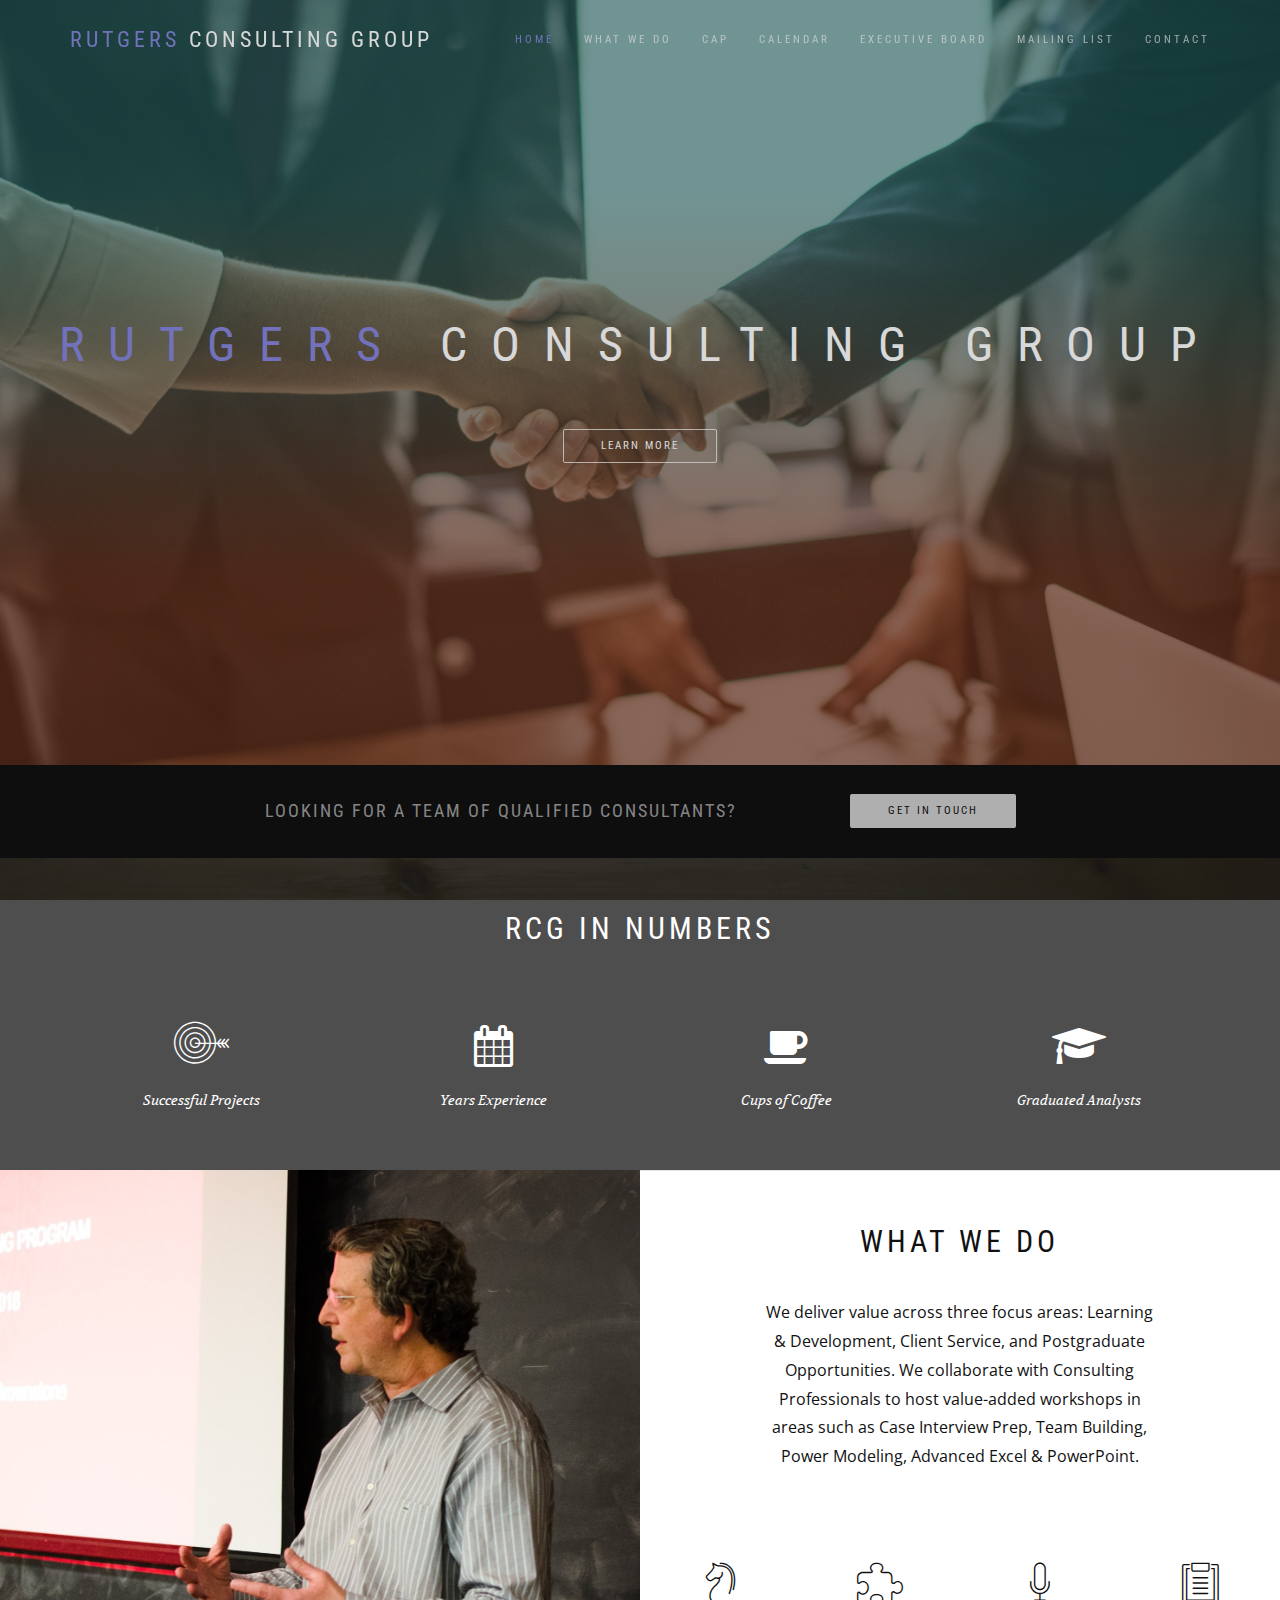
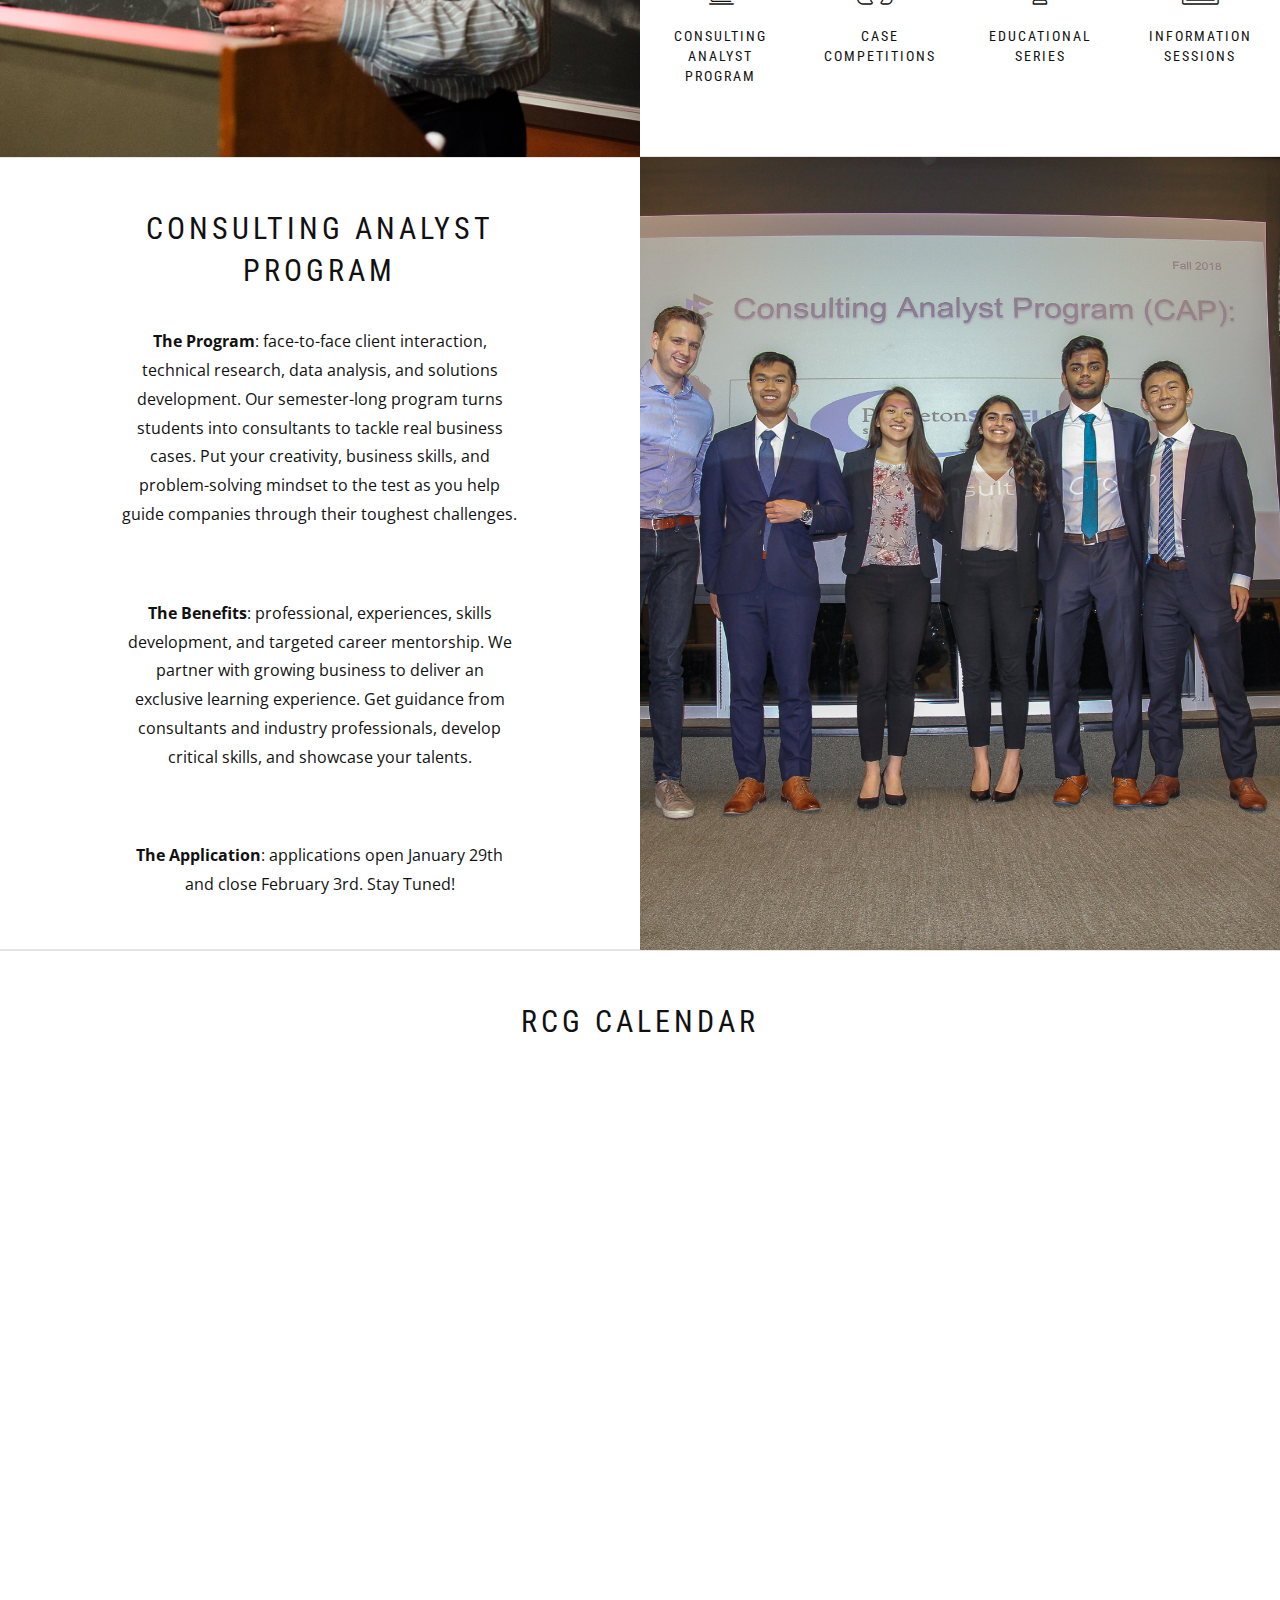
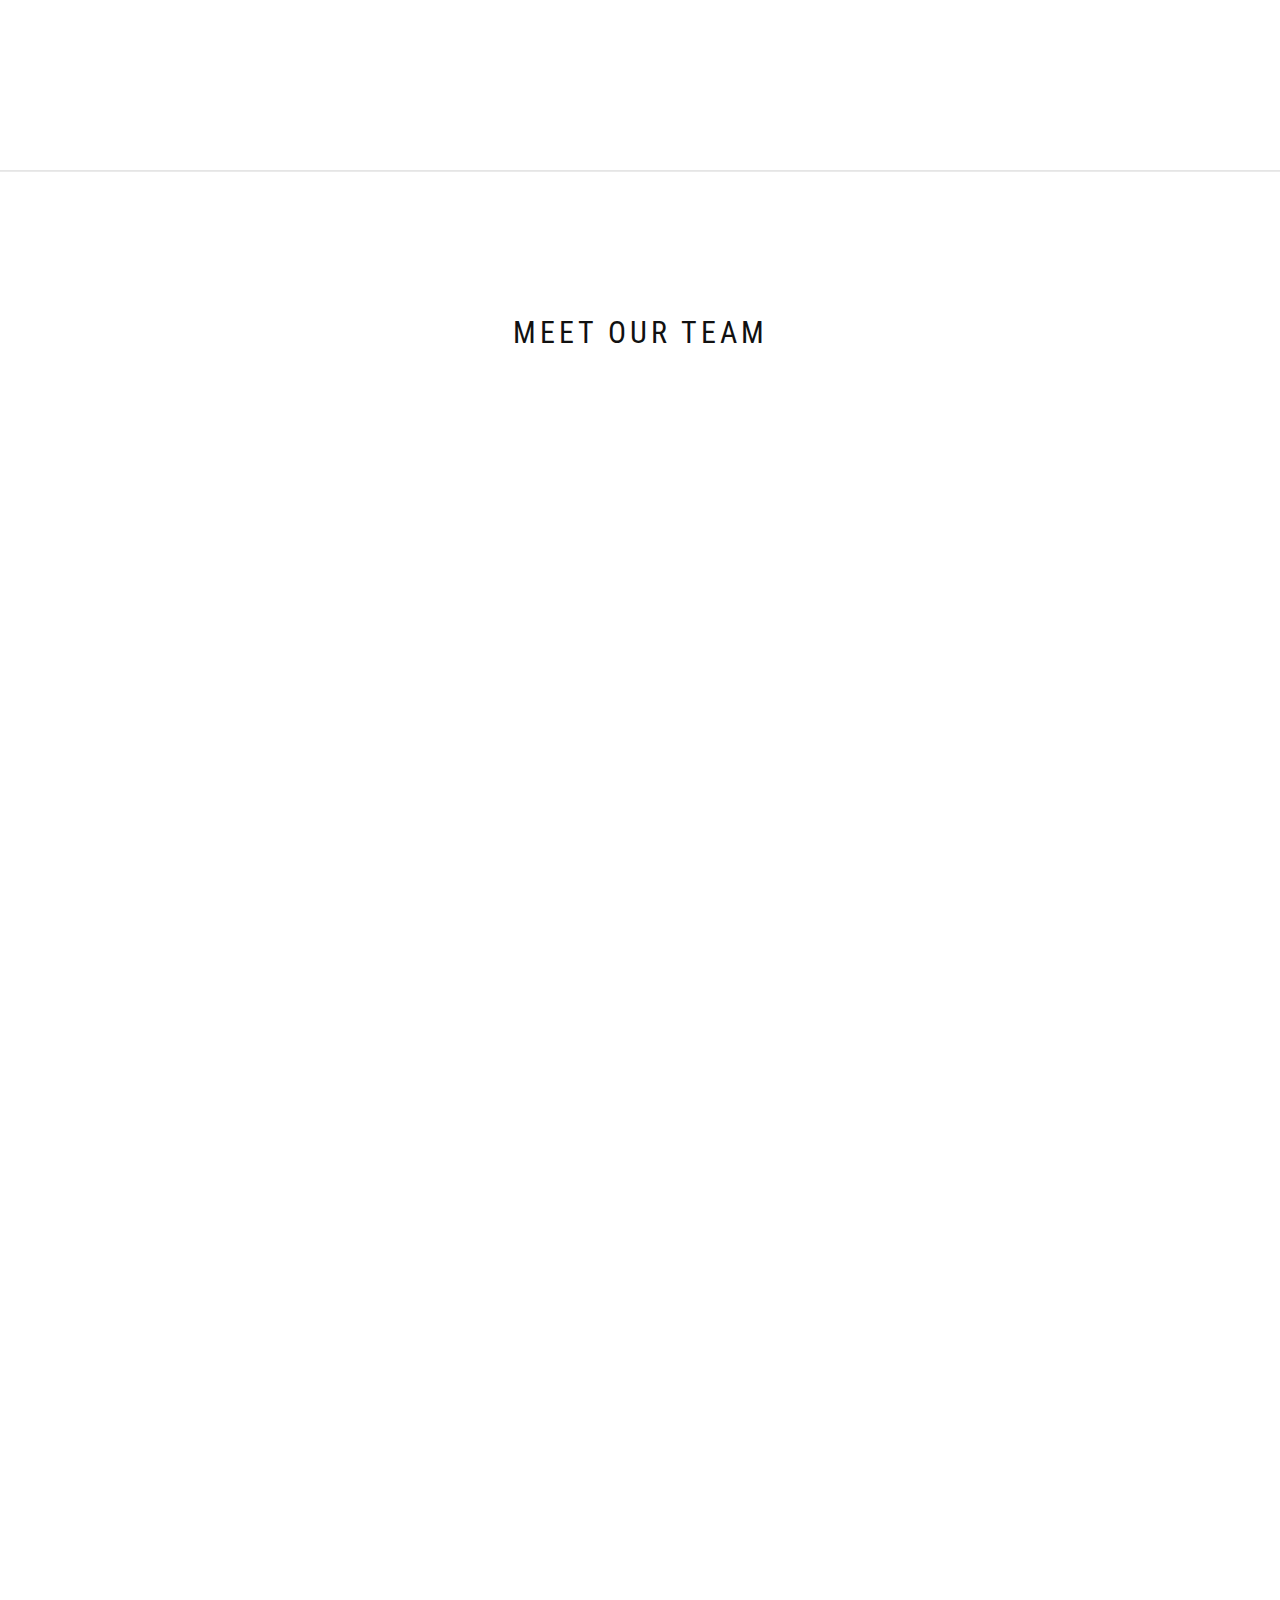
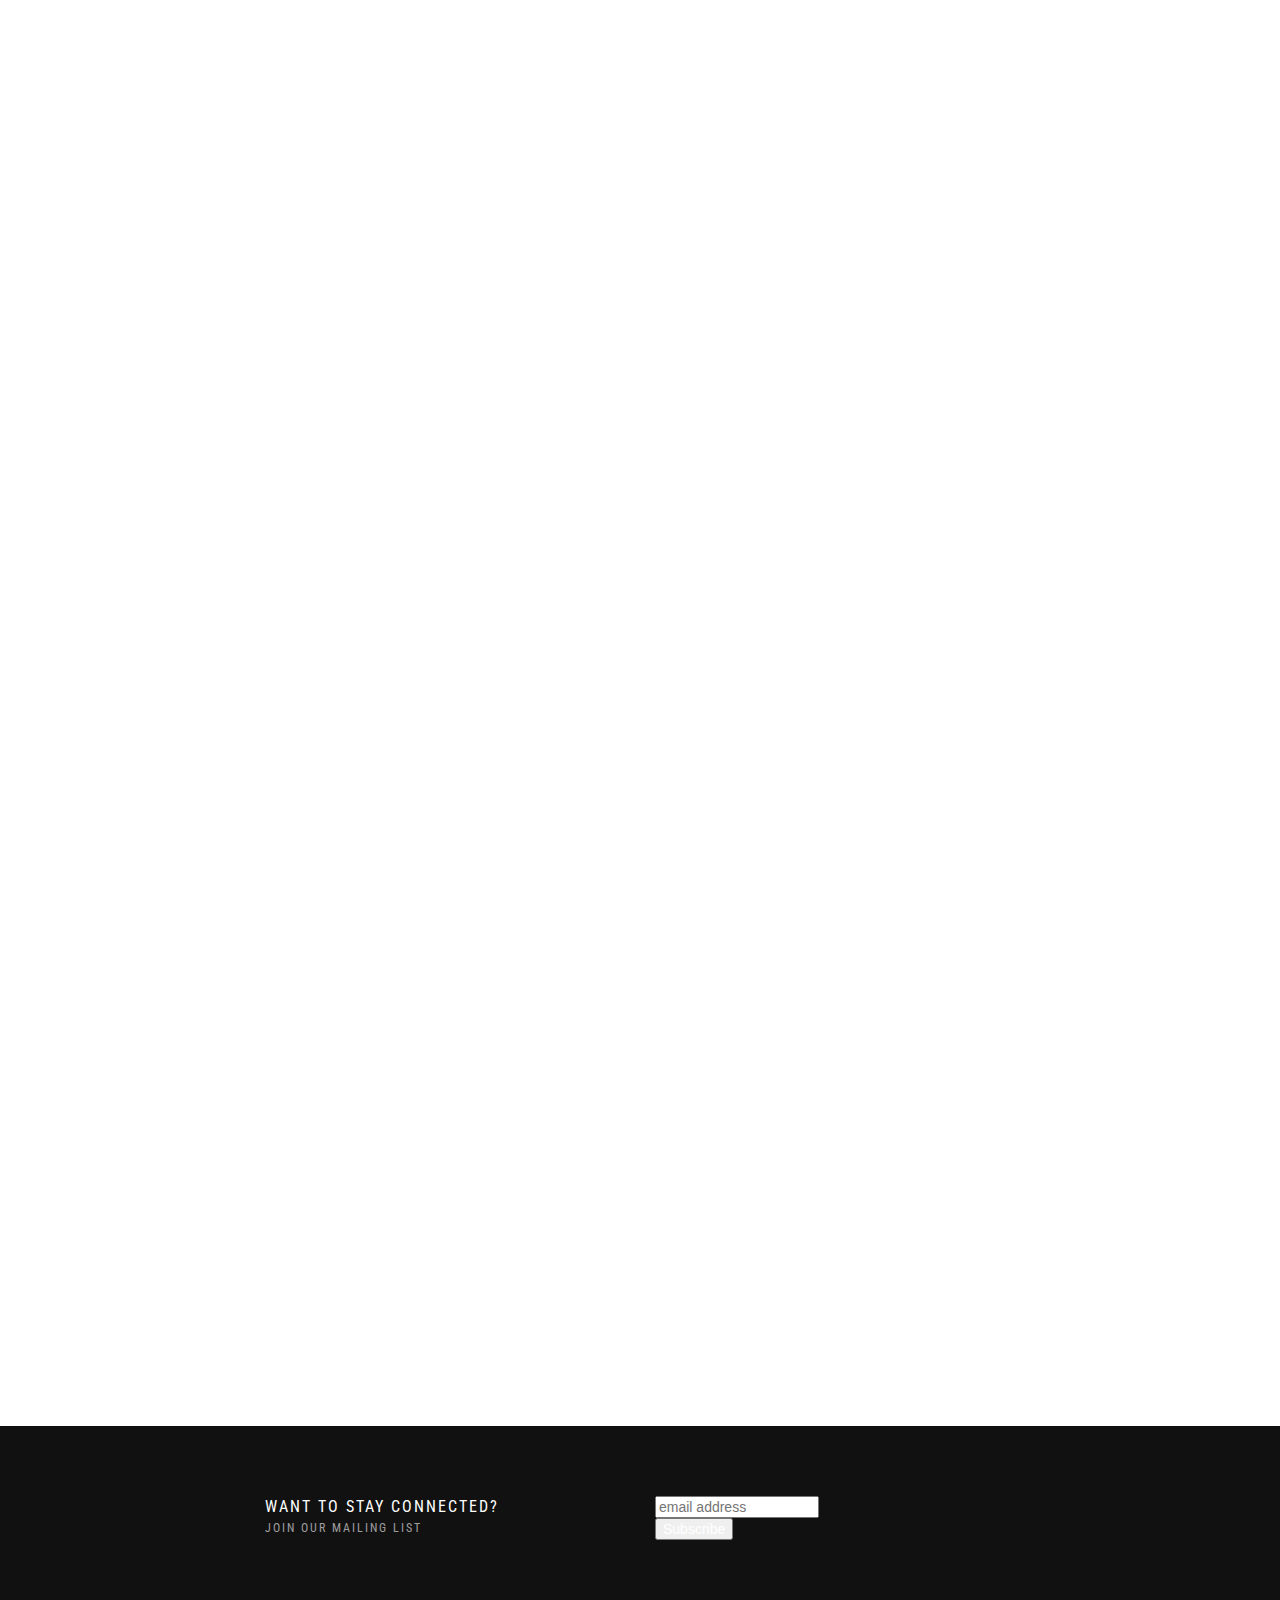
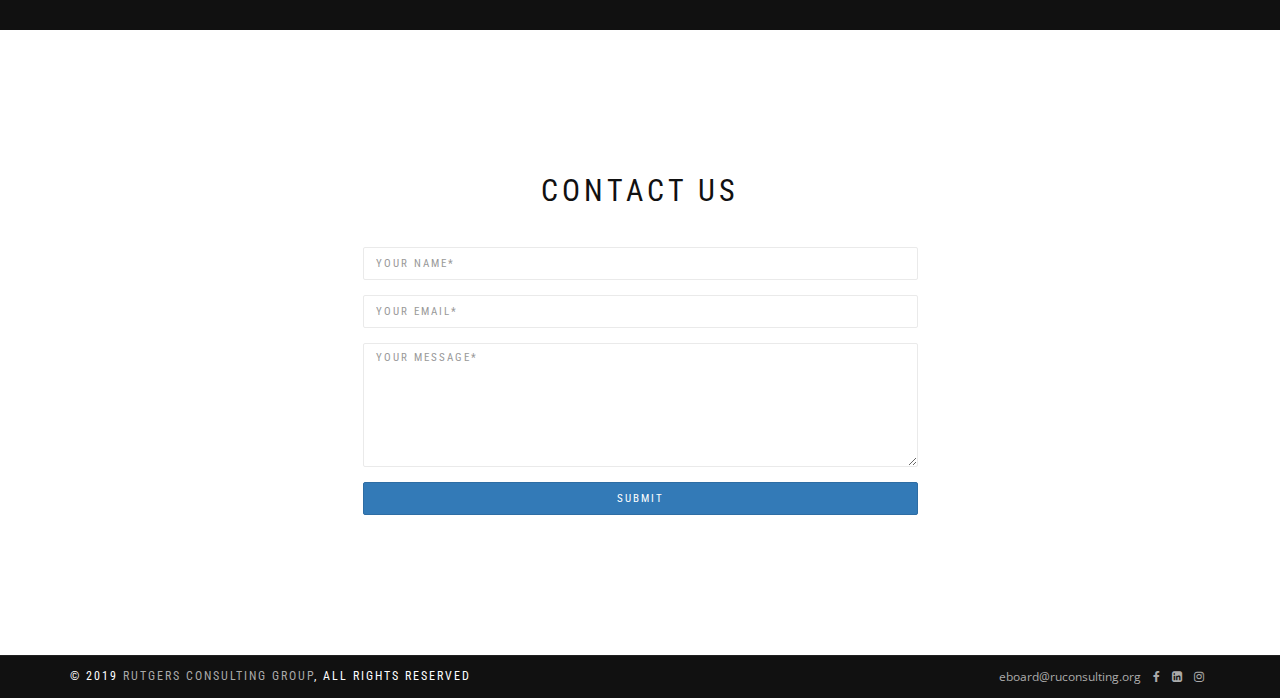
==== commit c85d8156: "Update index.html" ====
--- a/index.html
+++ b/index.html
@@ -565,14 +565,13 @@
               <!-- Begin Mailchimp Signup Form -->
 <link href="//cdn-images.mailchimp.com/embedcode/horizontal-slim-10_7.css" rel="stylesheet" type="text/css">
 <style type="text/css">
-	#mc_embed_signup{background:#fff; clear:left; font:14px Helvetica,Arial,sans-serif; width:100%;}
+	#mc_embed_signup{background:#00000; clear:left; font:14px Helvetica,Arial,sans-serif; width:100%;}
 	/* Add your own Mailchimp form style overrides in your site stylesheet or in this style block.
 	   We recommend moving this block and the preceding CSS link to the HEAD of your HTML file. */
 </style>
 <div id="mc_embed_signup">
 <form action="https://facebook.us17.list-manage.com/subscribe/post?u=442981899462e2e496a0592df&amp;id=ccdb7459cb" method="post" id="mc-embedded-subscribe-form" name="mc-embedded-subscribe-form" class="validate" target="_blank" novalidate>
     <div id="mc_embed_signup_scroll">
-	<label for="mce-EMAIL">Subscribe to our mailing list</label>
 	<input type="email" value="" name="EMAIL" class="email" id="mce-EMAIL" placeholder="email address" required>
     <!-- real people should not fill this in and expect good things - do not remove this or risk form bot signups-->
     <div style="position: absolute; left: -5000px;" aria-hidden="true"><input type="text" name="b_442981899462e2e496a0592df_ccdb7459cb" tabindex="-1" value=""></div>
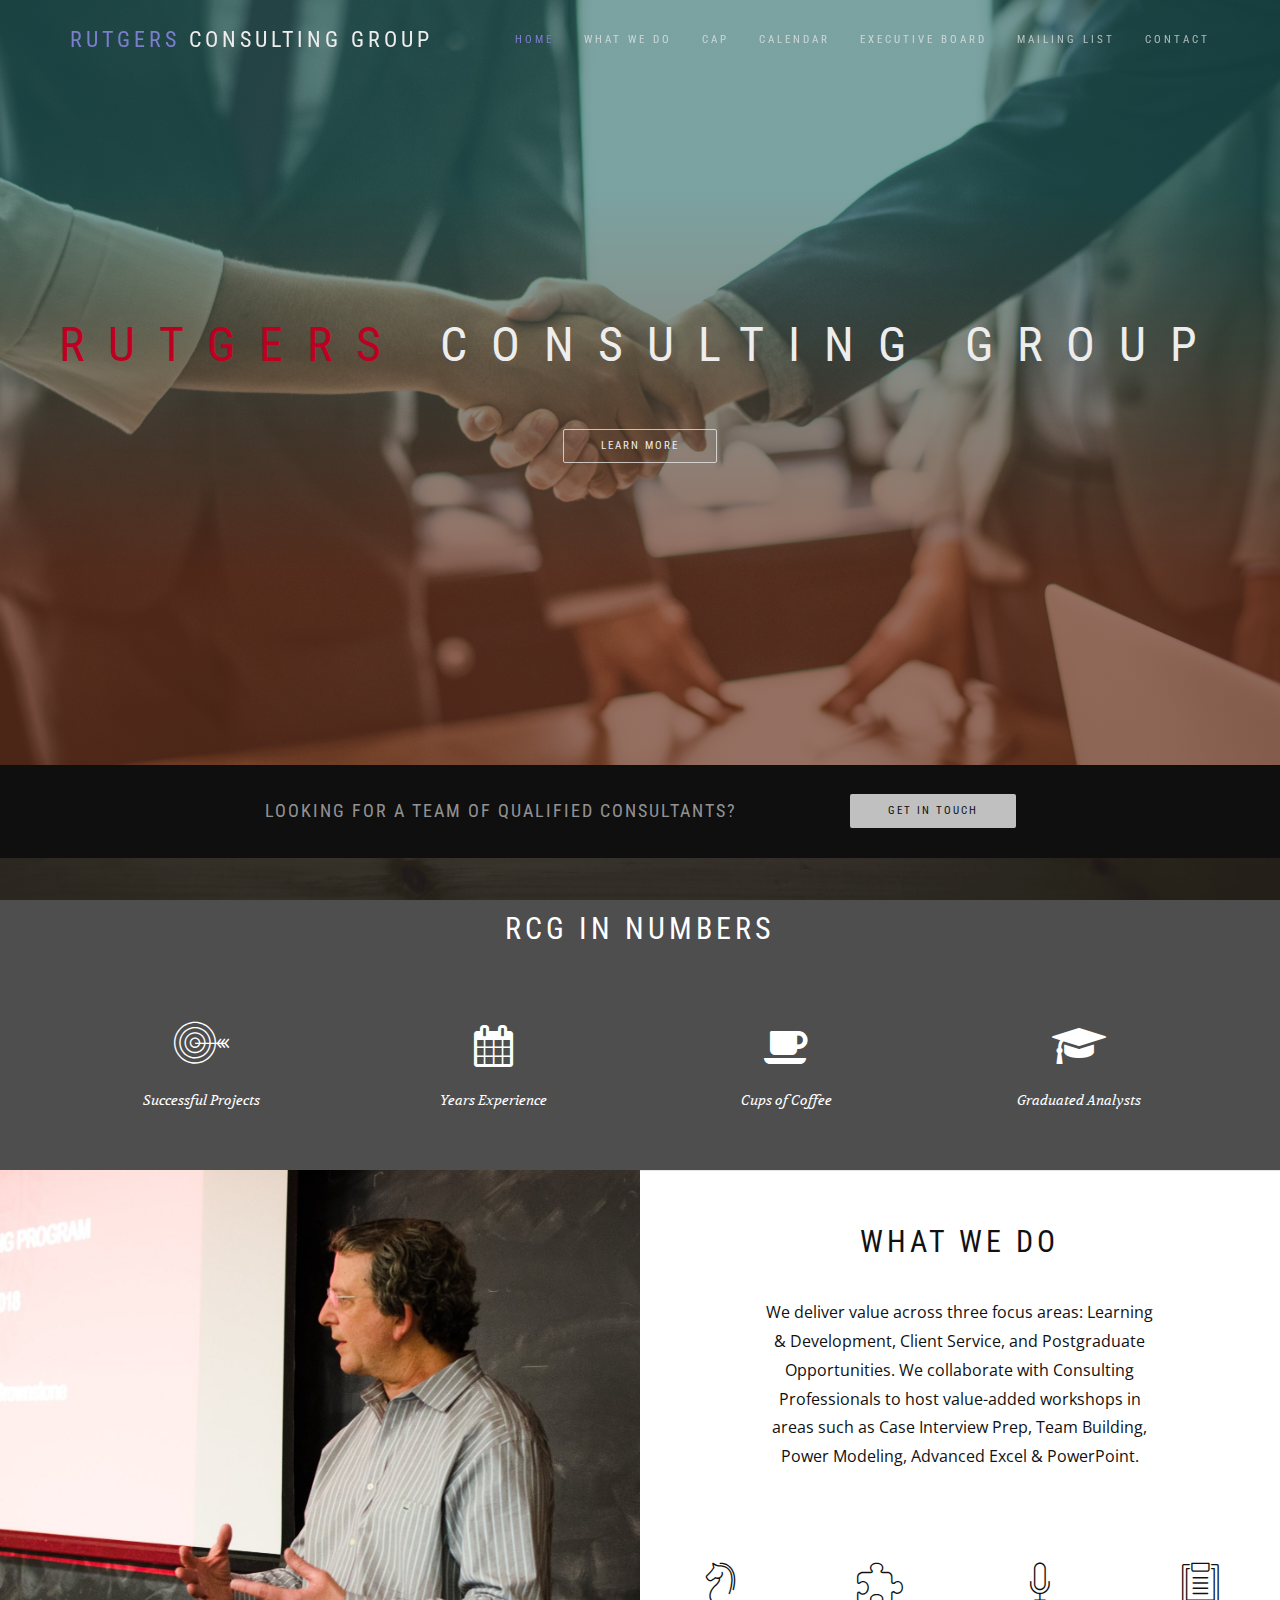
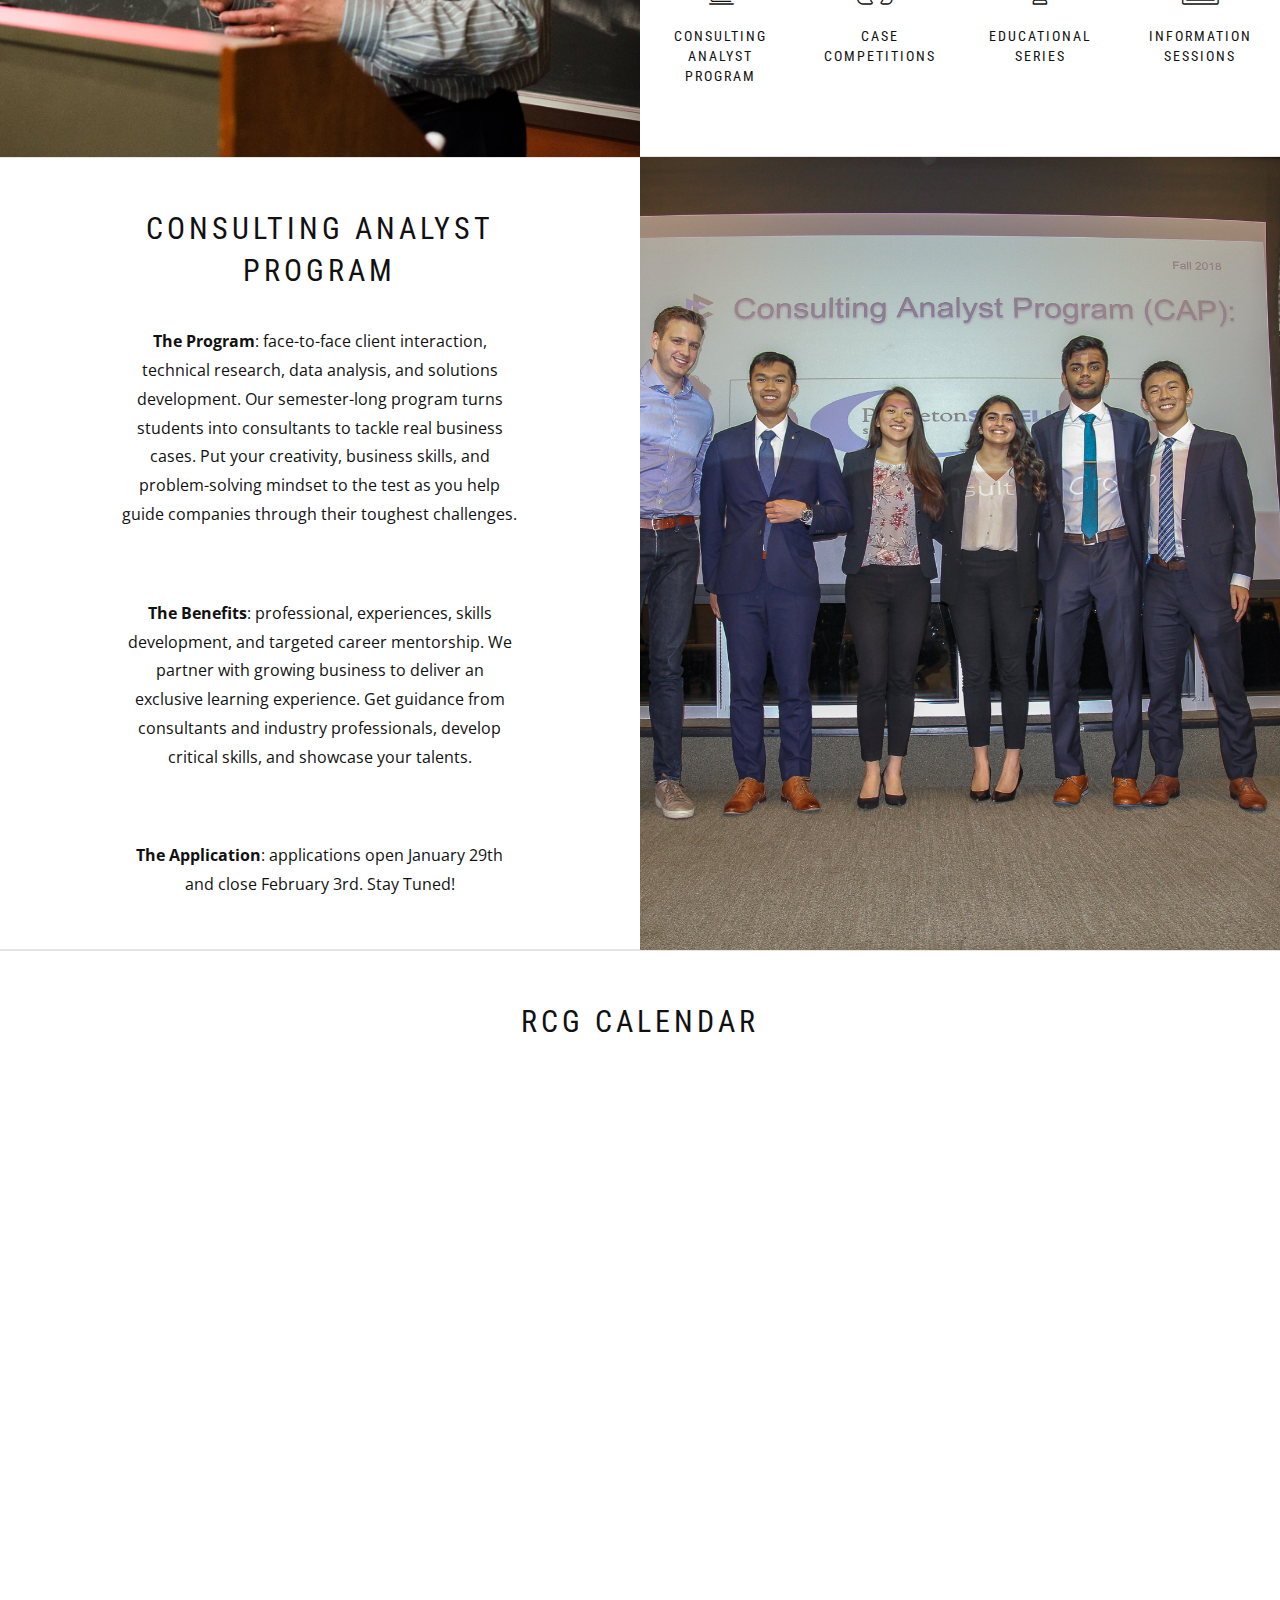
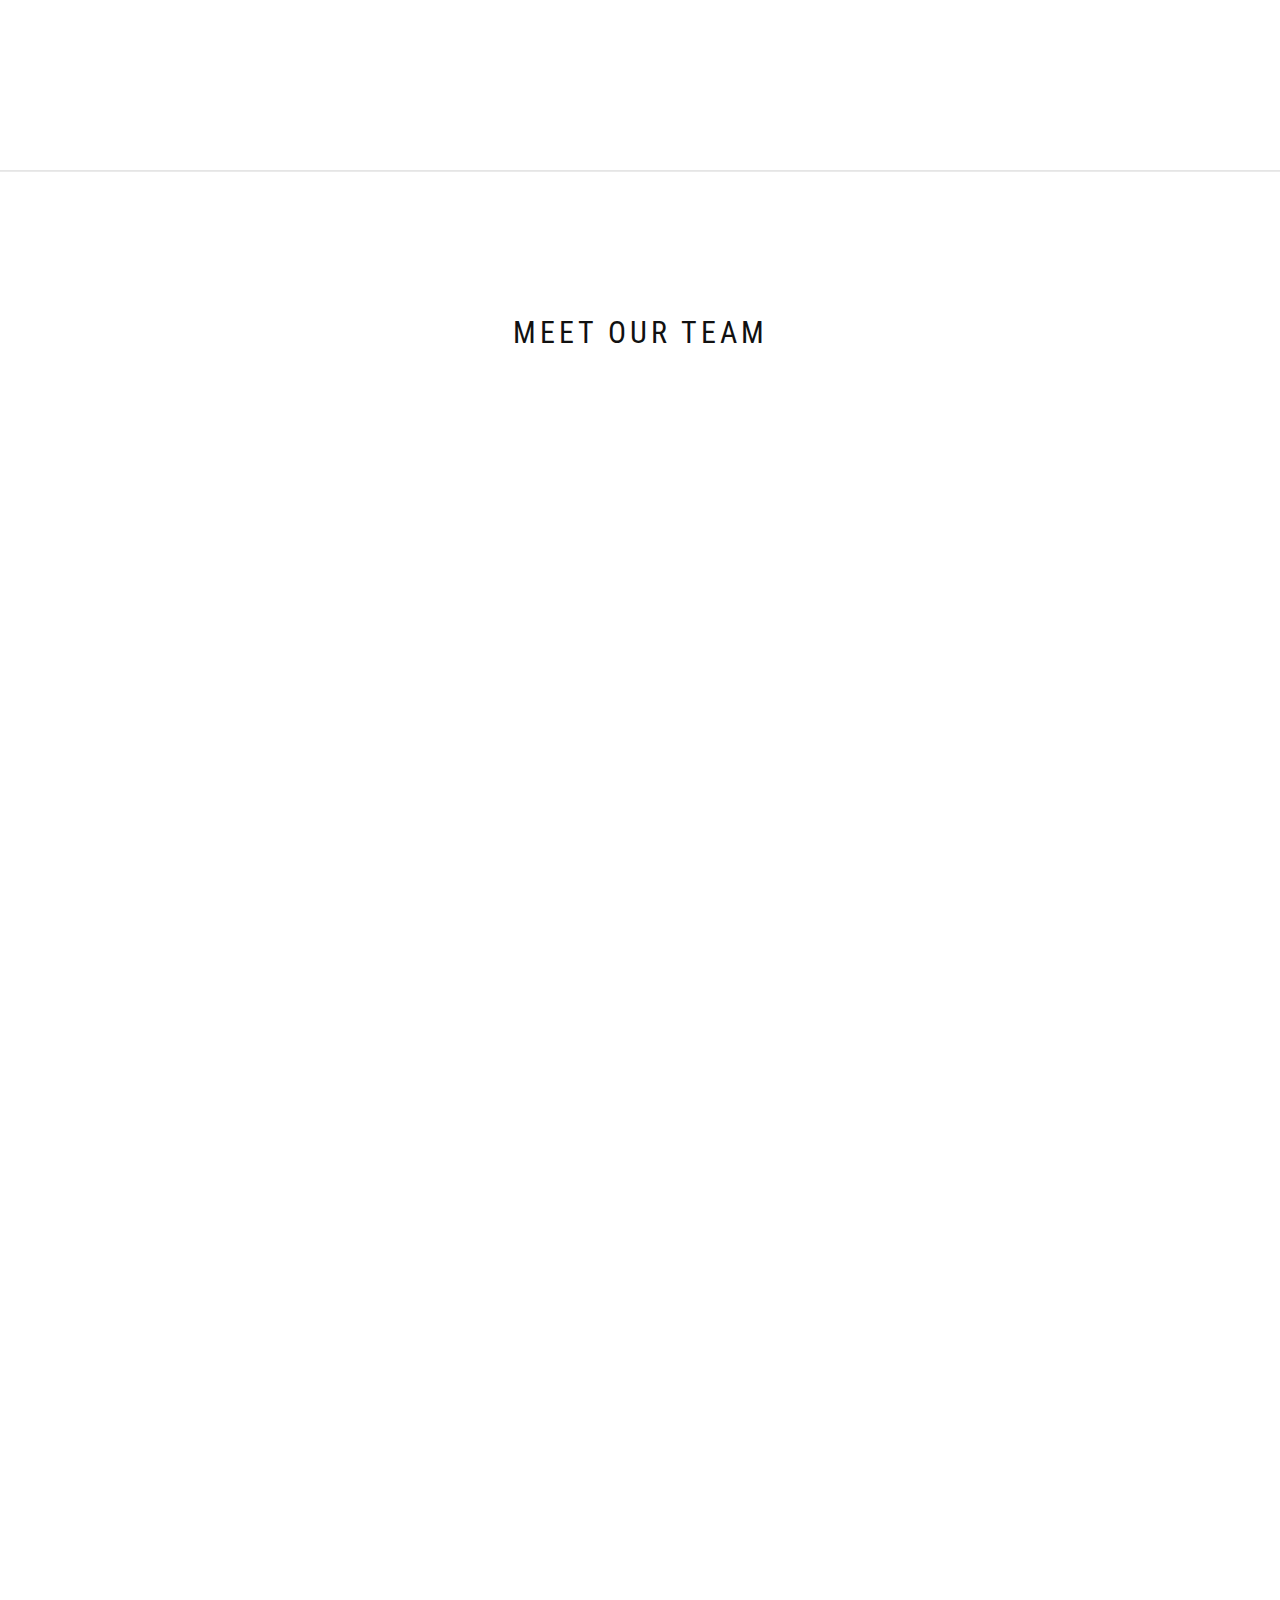
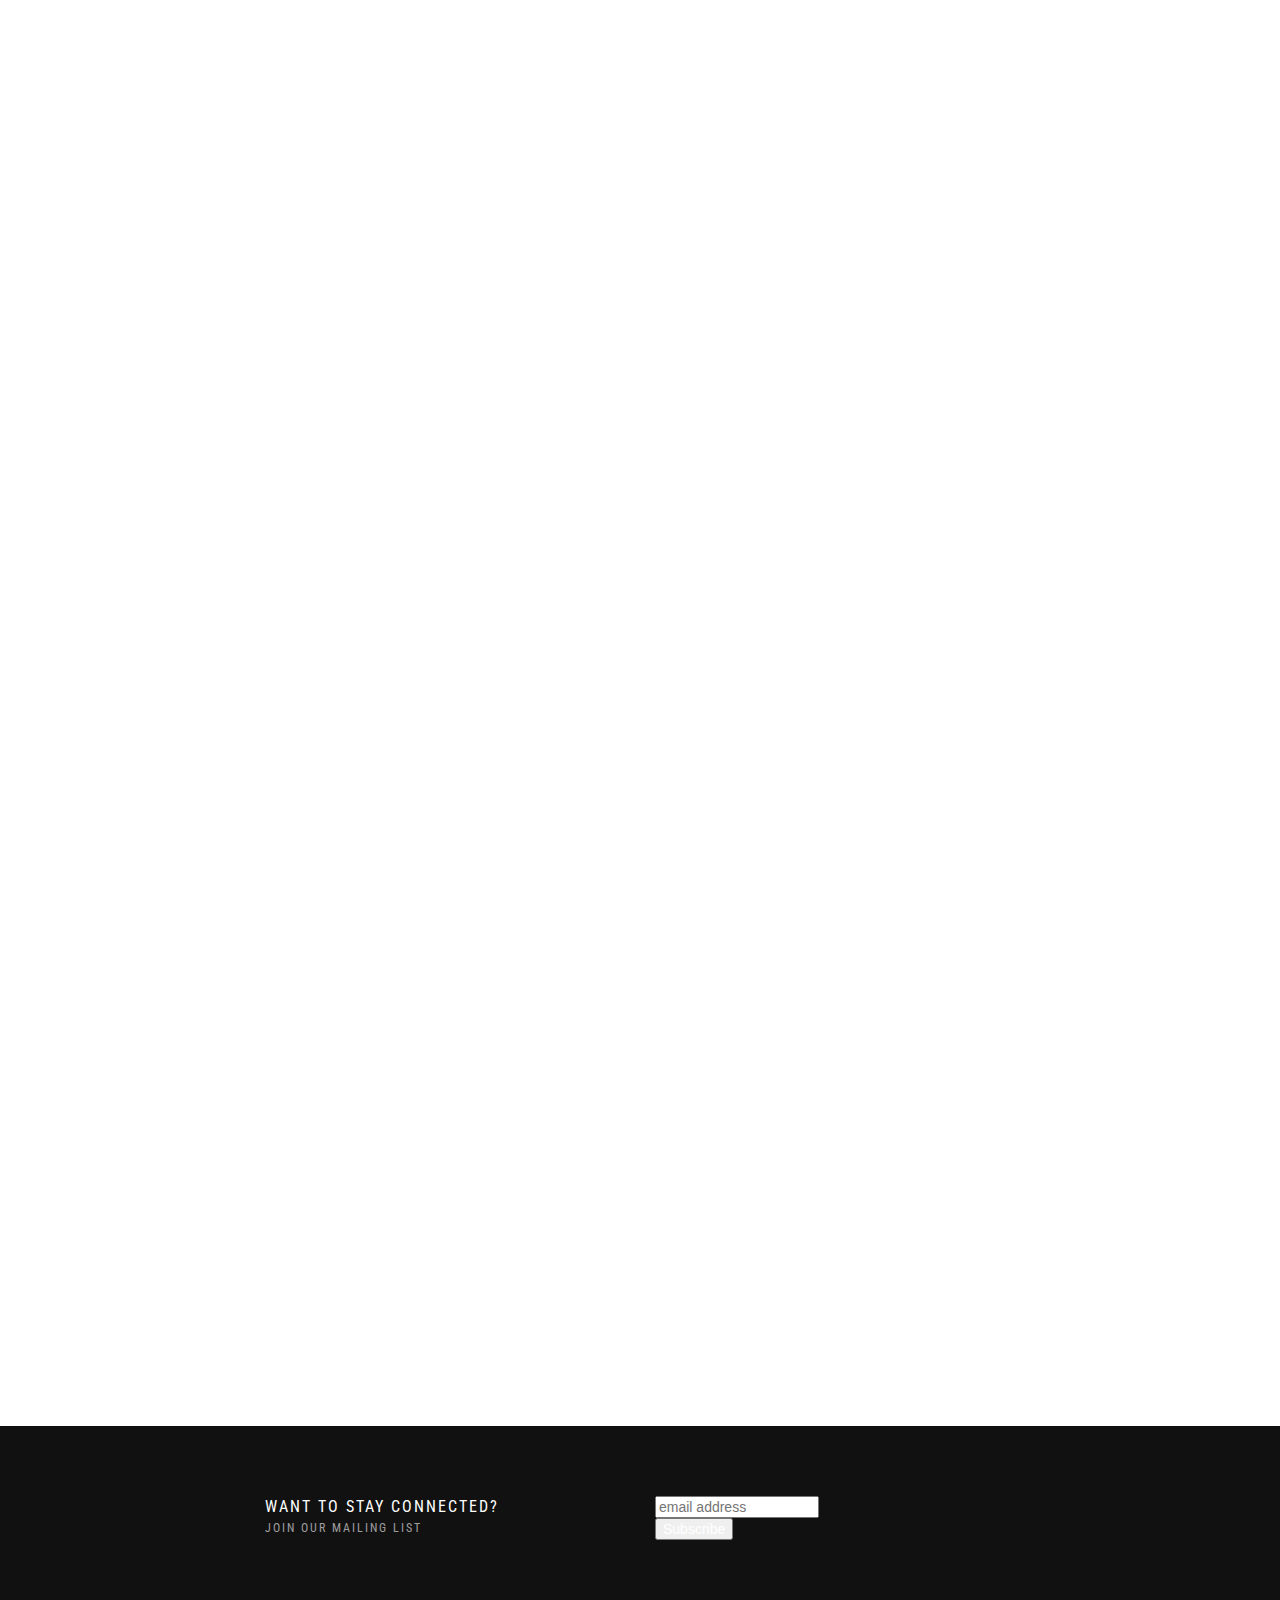
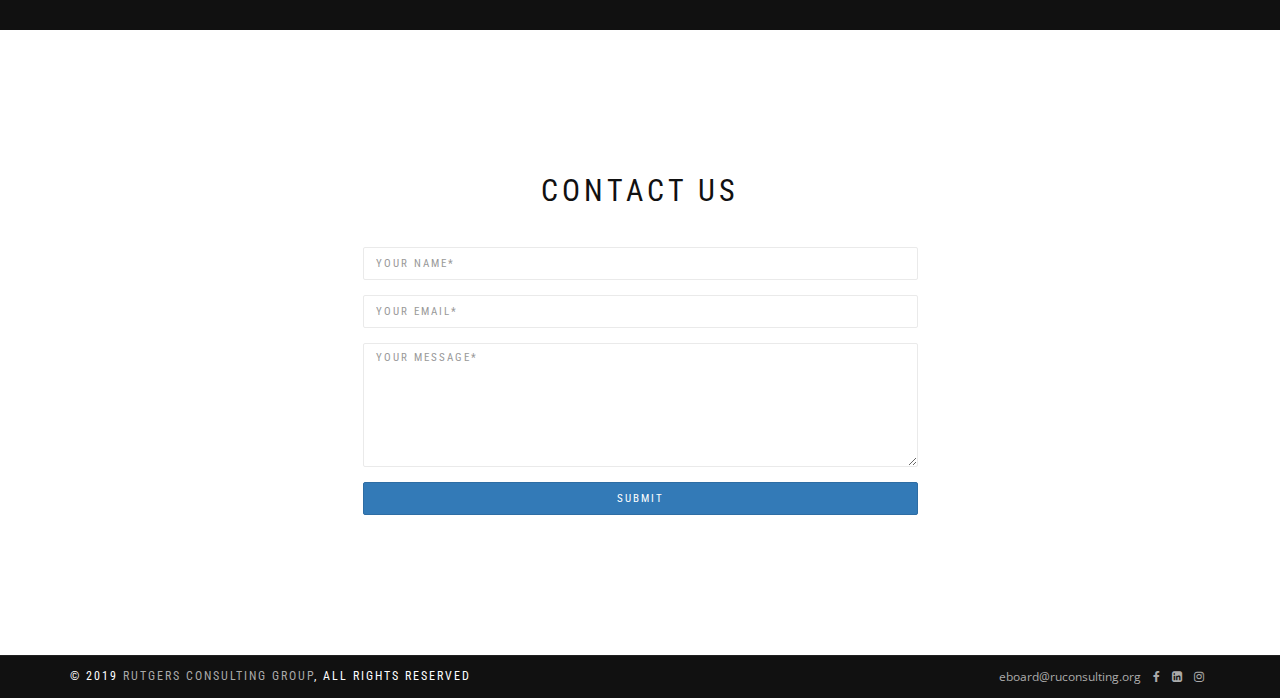
==== commit fb281158: "Update index.html" ====
--- a/index.html
+++ b/index.html
@@ -34,7 +34,7 @@
   <link href="assets/css/style.css" rel="stylesheet">
 
   <!-- Title -->
-  <title>Rutgers Consulting</title>
+  <title>Rutgers Consulting Group</title>
 
 </head>
 <body data-spy="scroll" data-target=".navbar-custom" data-offset="60">
@@ -66,7 +66,7 @@
       <div class="titan-caption">
         <div class="caption-content">
           <!-- <div class="font-alt mb-30 titan-title-size-1">Hello &amp; welcome</div> -->
-          <div class="font-alt mb-40 titan-title-size-4"><span style="color:#8787DE;">Rutgers</span> Consulting Group</div><a class="section-scroll btn btn-border-w btn-round" href="#aboutus">Learn More</a>
+          <div class="font-alt mb-40 titan-title-size-4"><span style="color:#cc0025;">Rutgers</span> Consulting Group</div><a class="section-scroll btn btn-border-w btn-round" href="#aboutus">Learn More</a>
         </div>
       </div>
     </section>
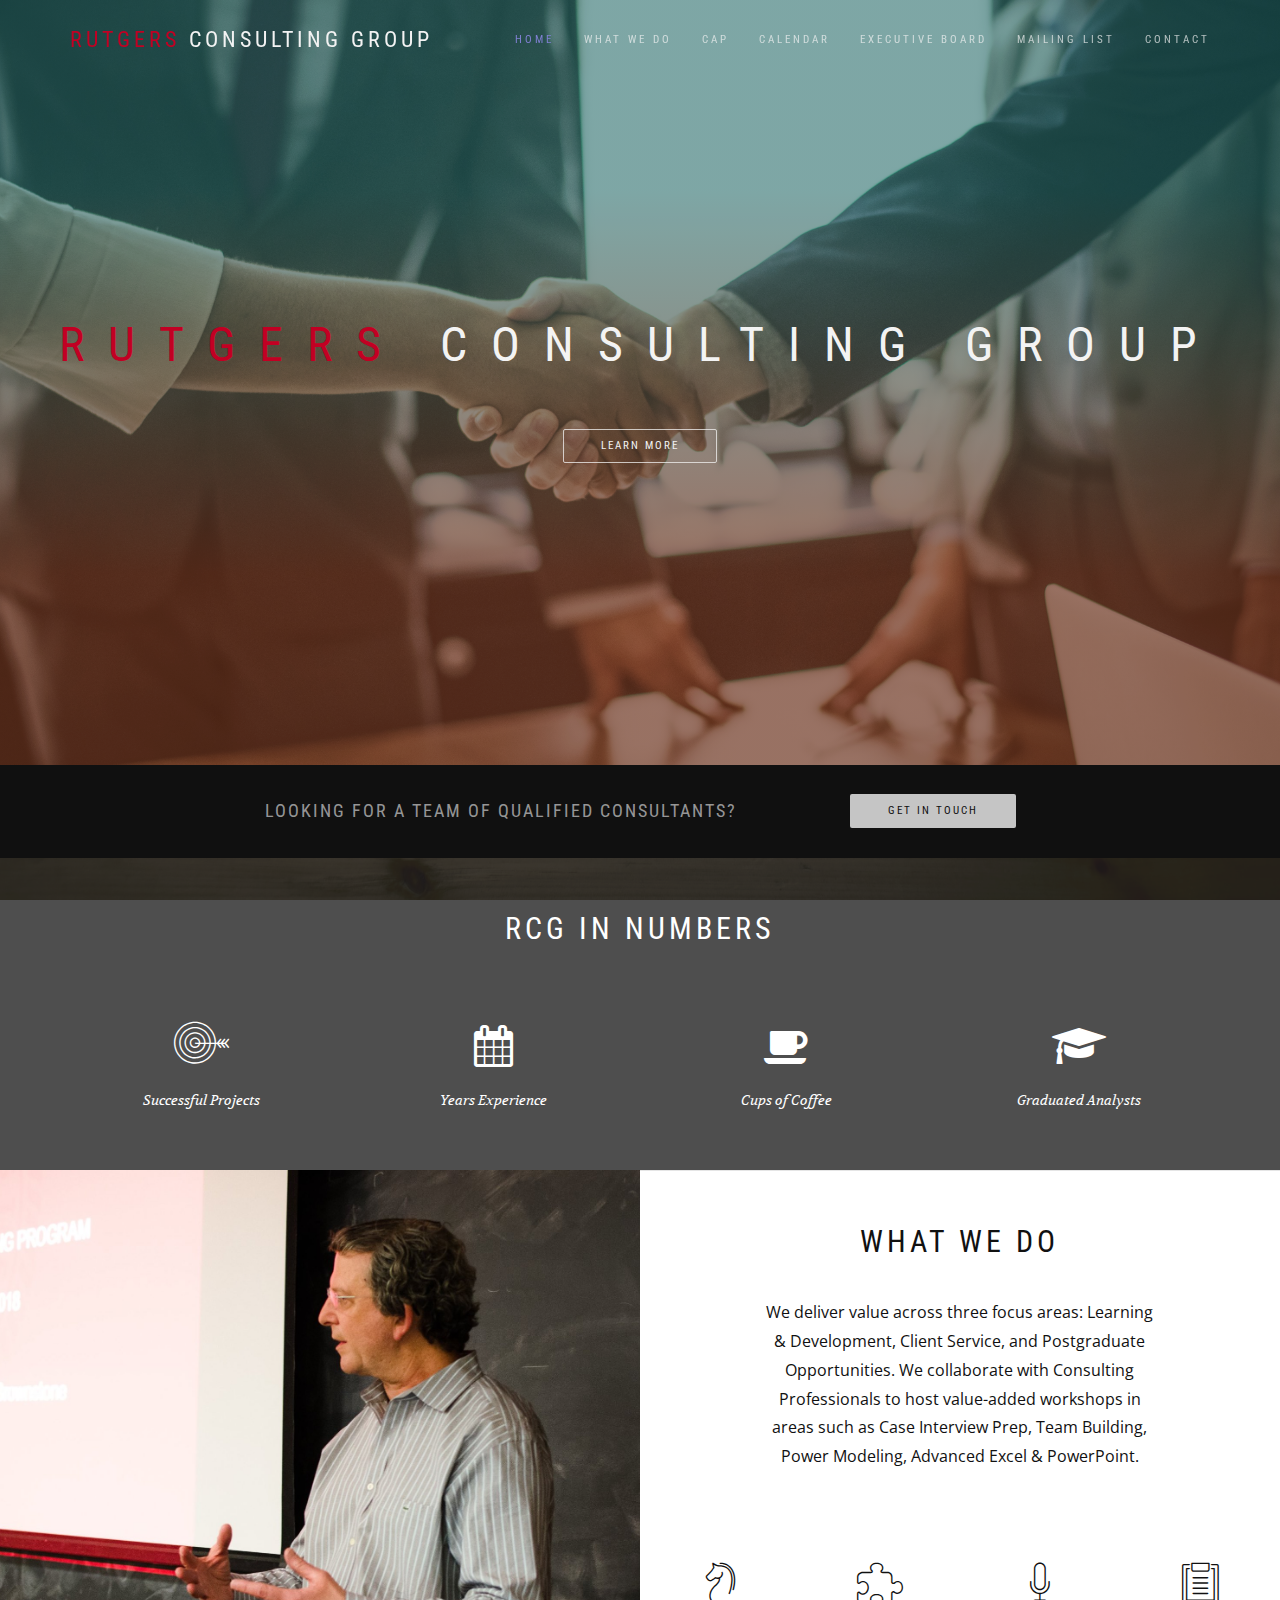
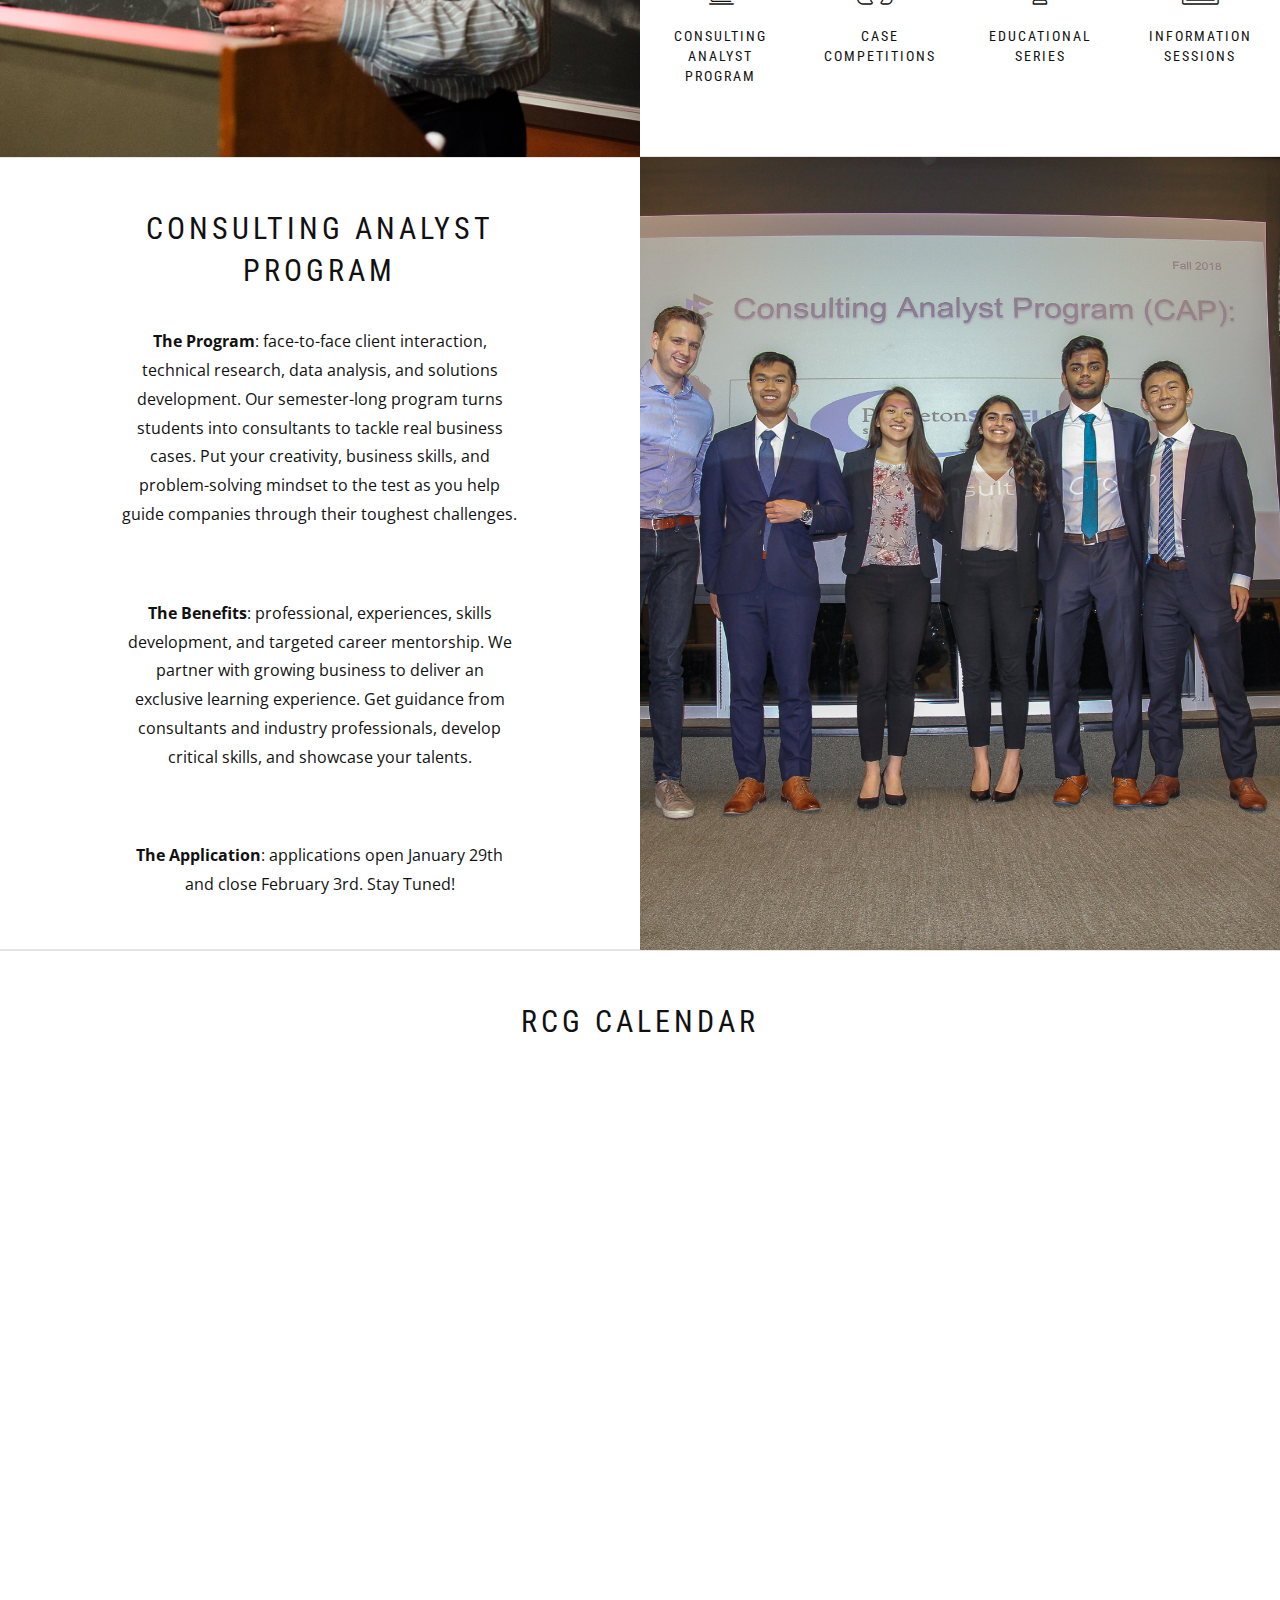
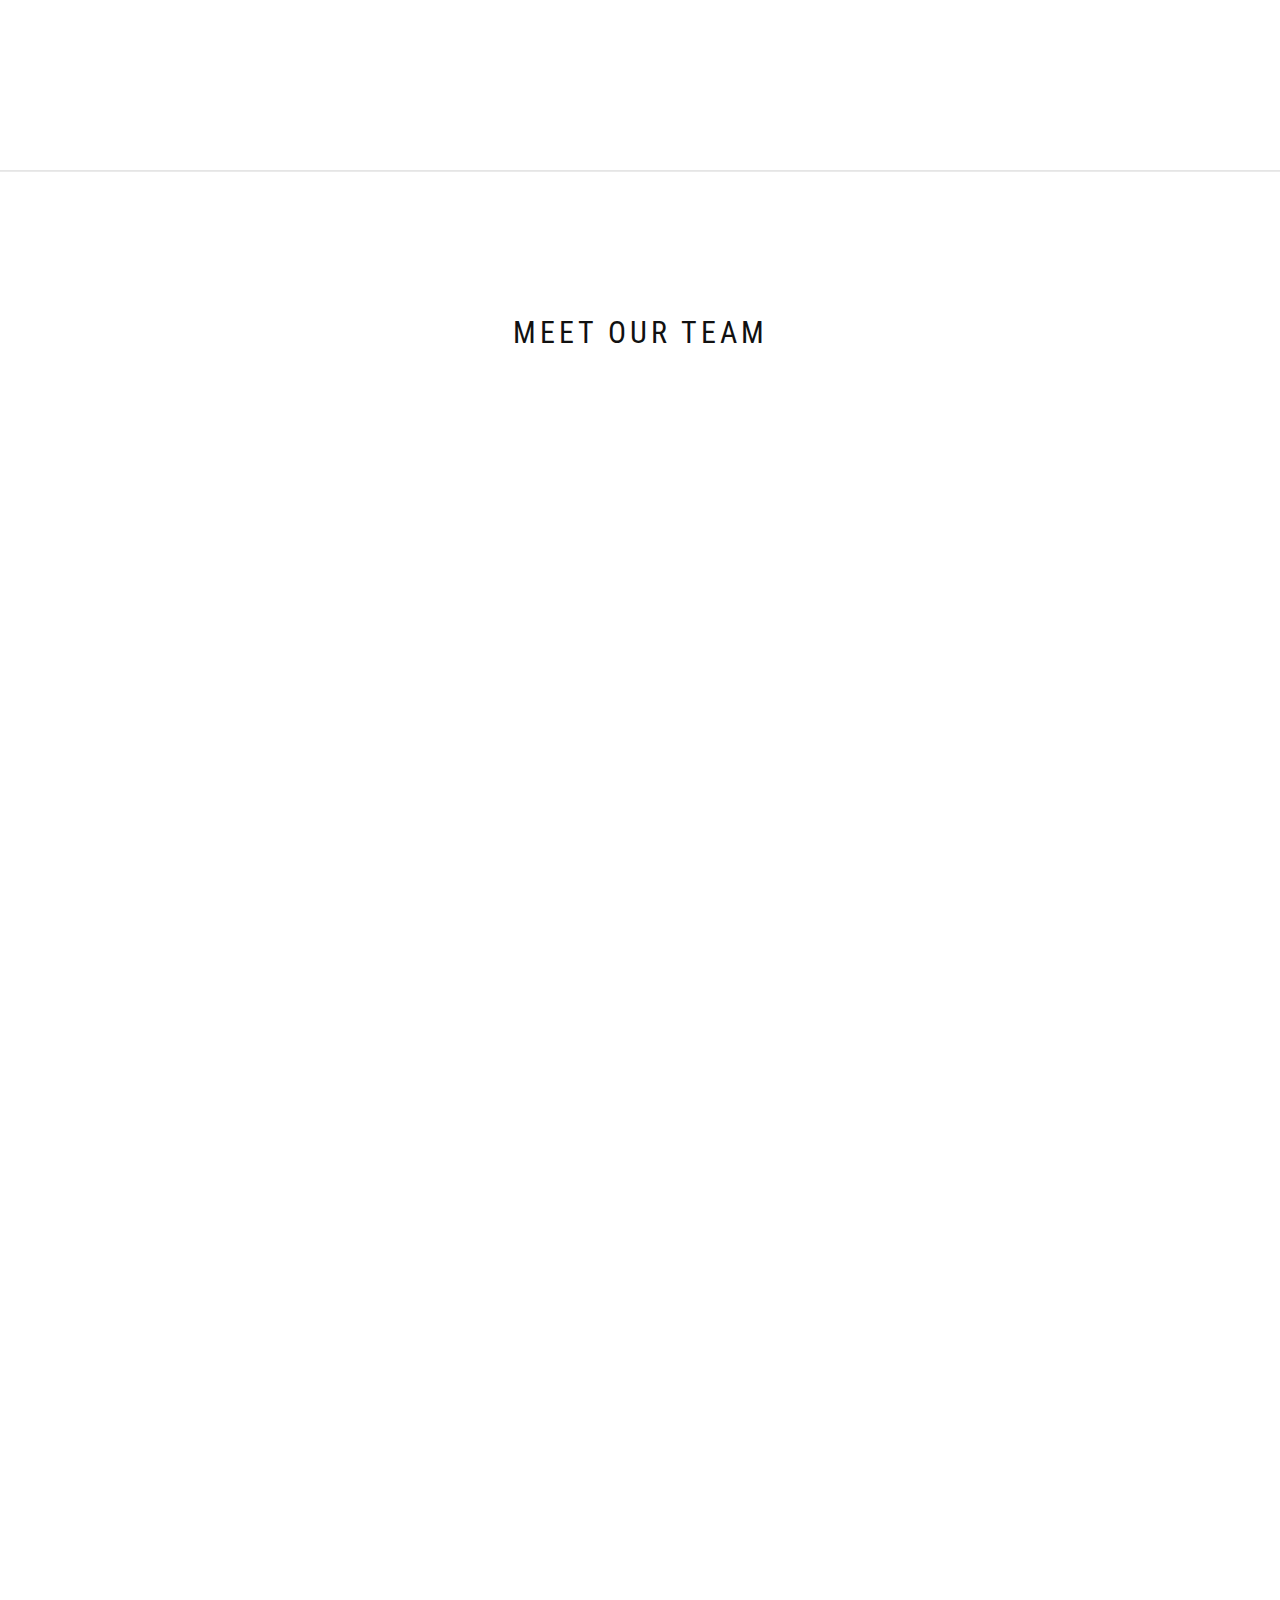
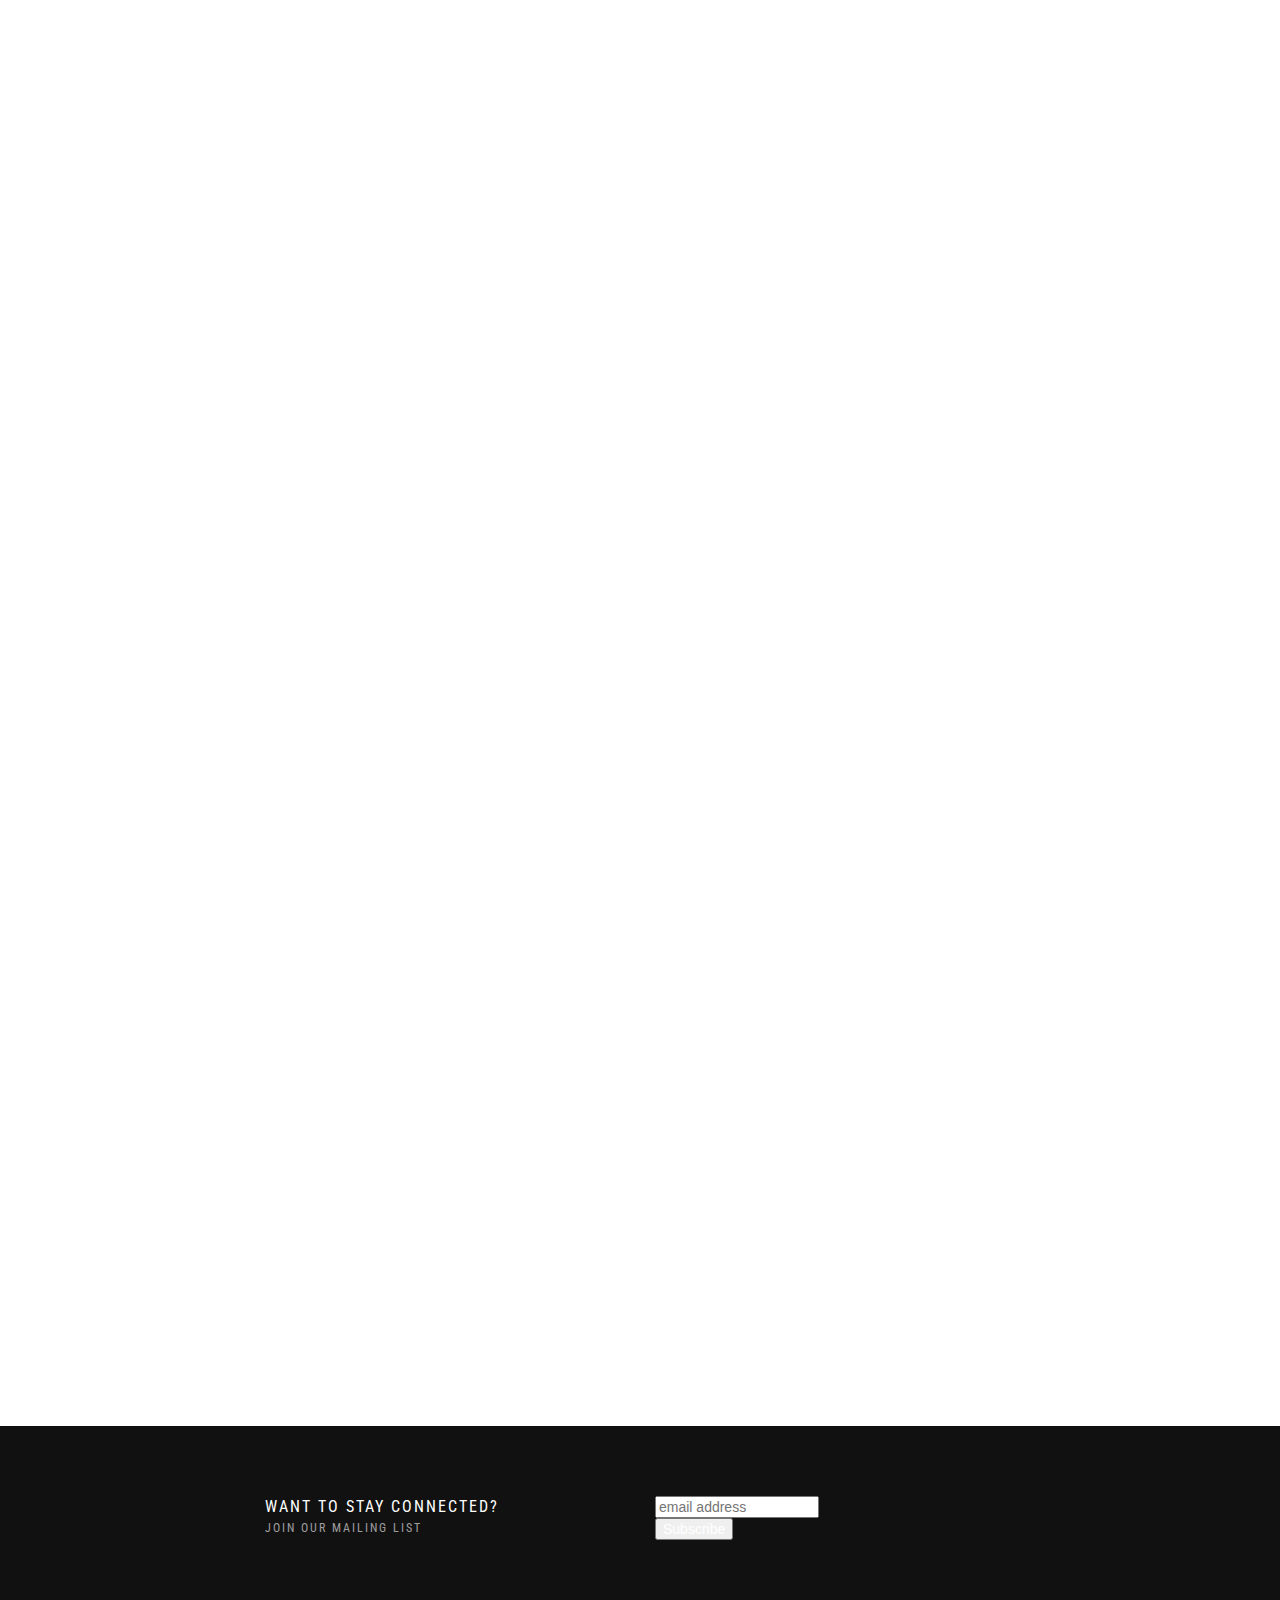
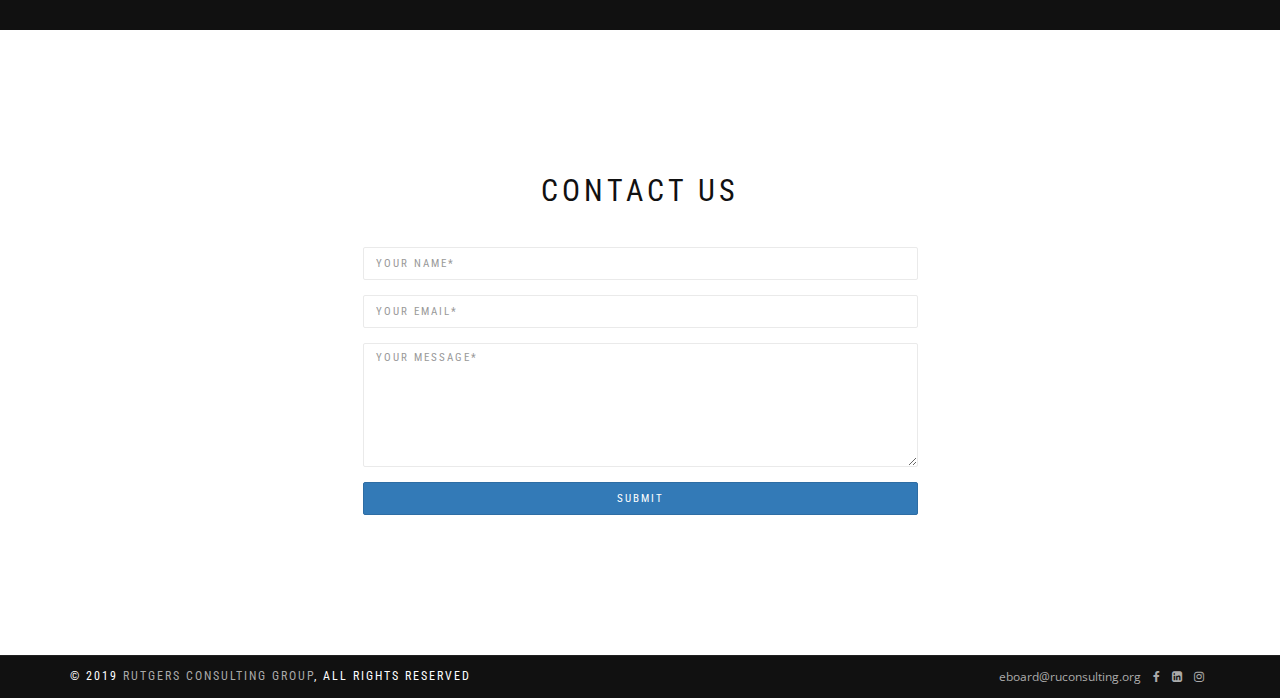
==== commit 9e7be32b: "Update index.html" ====
--- a/index.html
+++ b/index.html
@@ -45,7 +45,7 @@
     <nav class="navbar navbar-custom navbar-transparent navbar-fixed-top one-page" role="navigation">
       <div class="container">
         <div class="navbar-header">
-          <button class="navbar-toggle" type="button" data-toggle="collapse" data-target="#custom-collapse"><span class="sr-only">Toggle navigation</span><span class="icon-bar"></span><span class="icon-bar"></span><span class="icon-bar"></span></button><a class="navbar-brand" href="index.html" id="title-top"><span style="color:#8787DE;">Rutgers</span> Consulting Group</a>
+          <button class="navbar-toggle" type="button" data-toggle="collapse" data-target="#custom-collapse"><span class="sr-only">Toggle navigation</span><span class="icon-bar"></span><span class="icon-bar"></span><span class="icon-bar"></span></button><a class="navbar-brand" href="index.html" id="title-top"><span style="color:#cc0025;">Rutgers</span> Consulting Group</a>
         </div>
         <div class="collapse navbar-collapse" id="custom-collapse">
           <ul class="nav navbar-nav navbar-right">
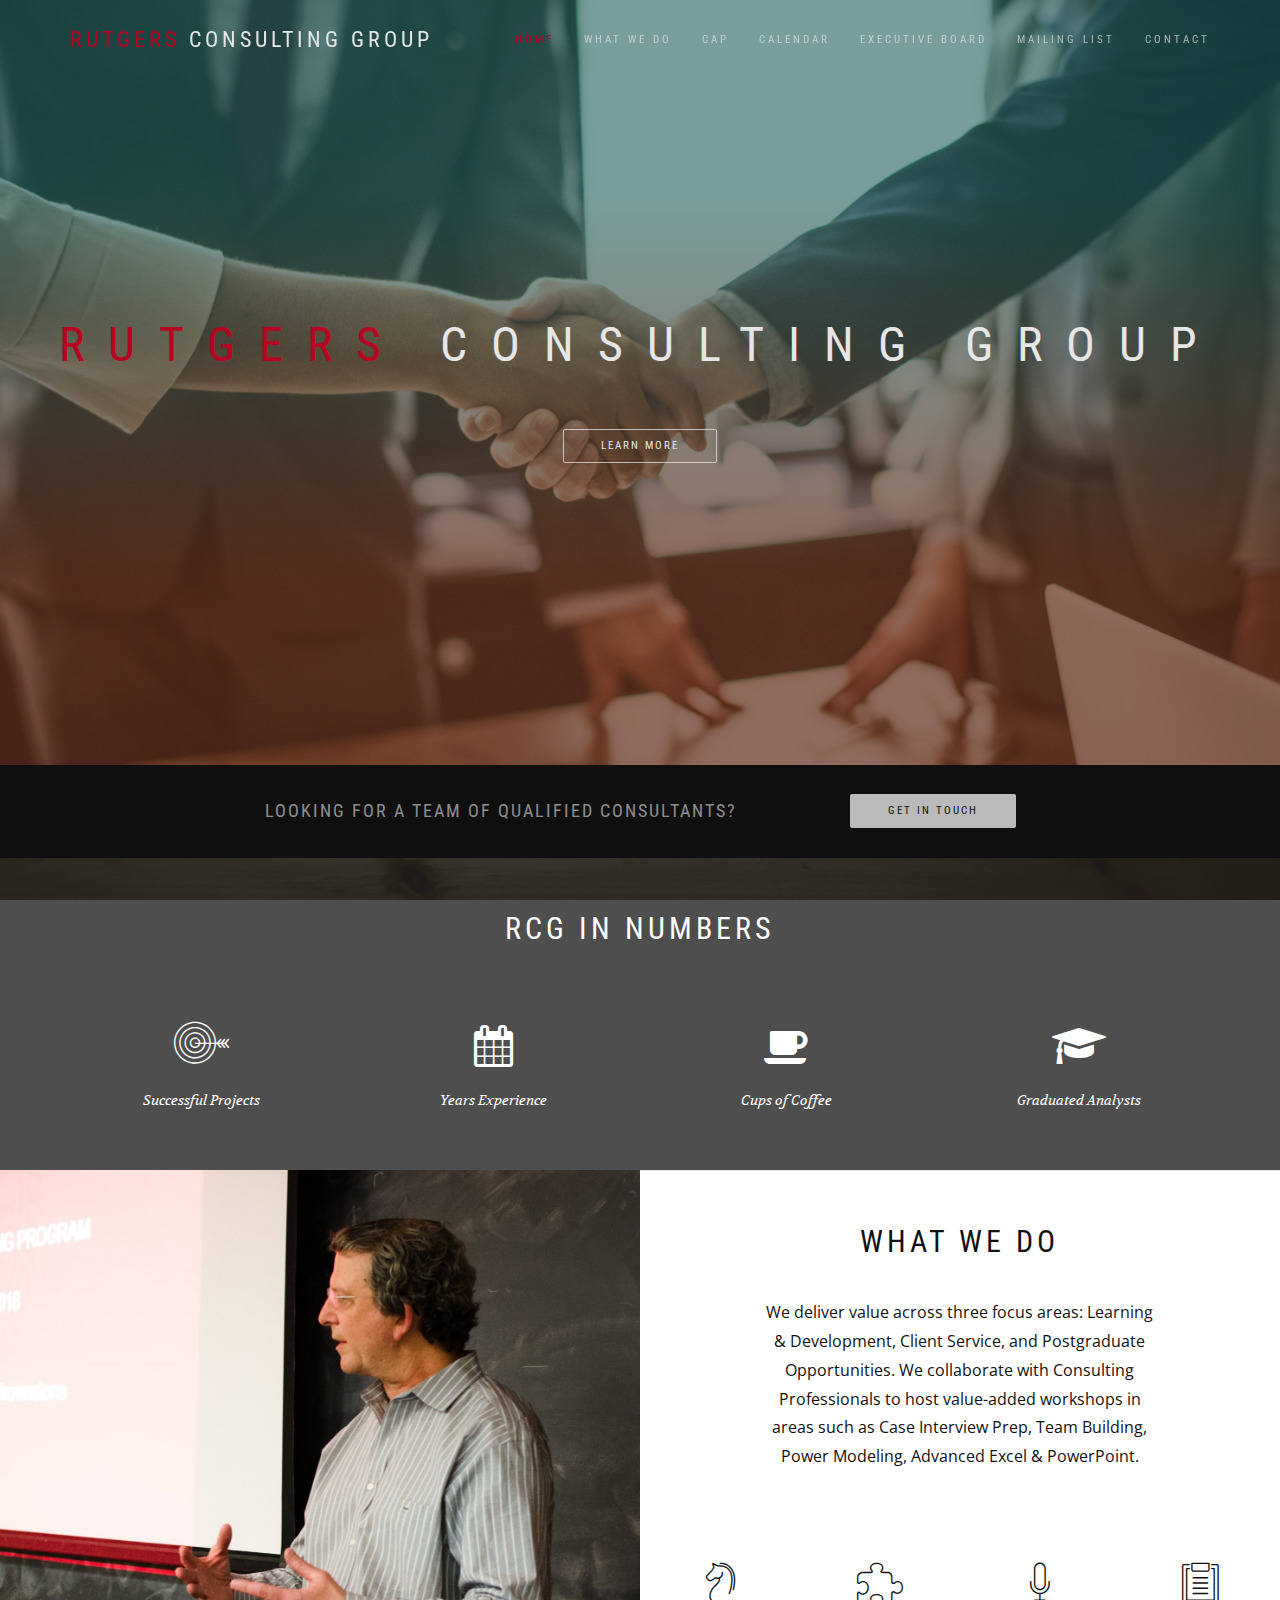
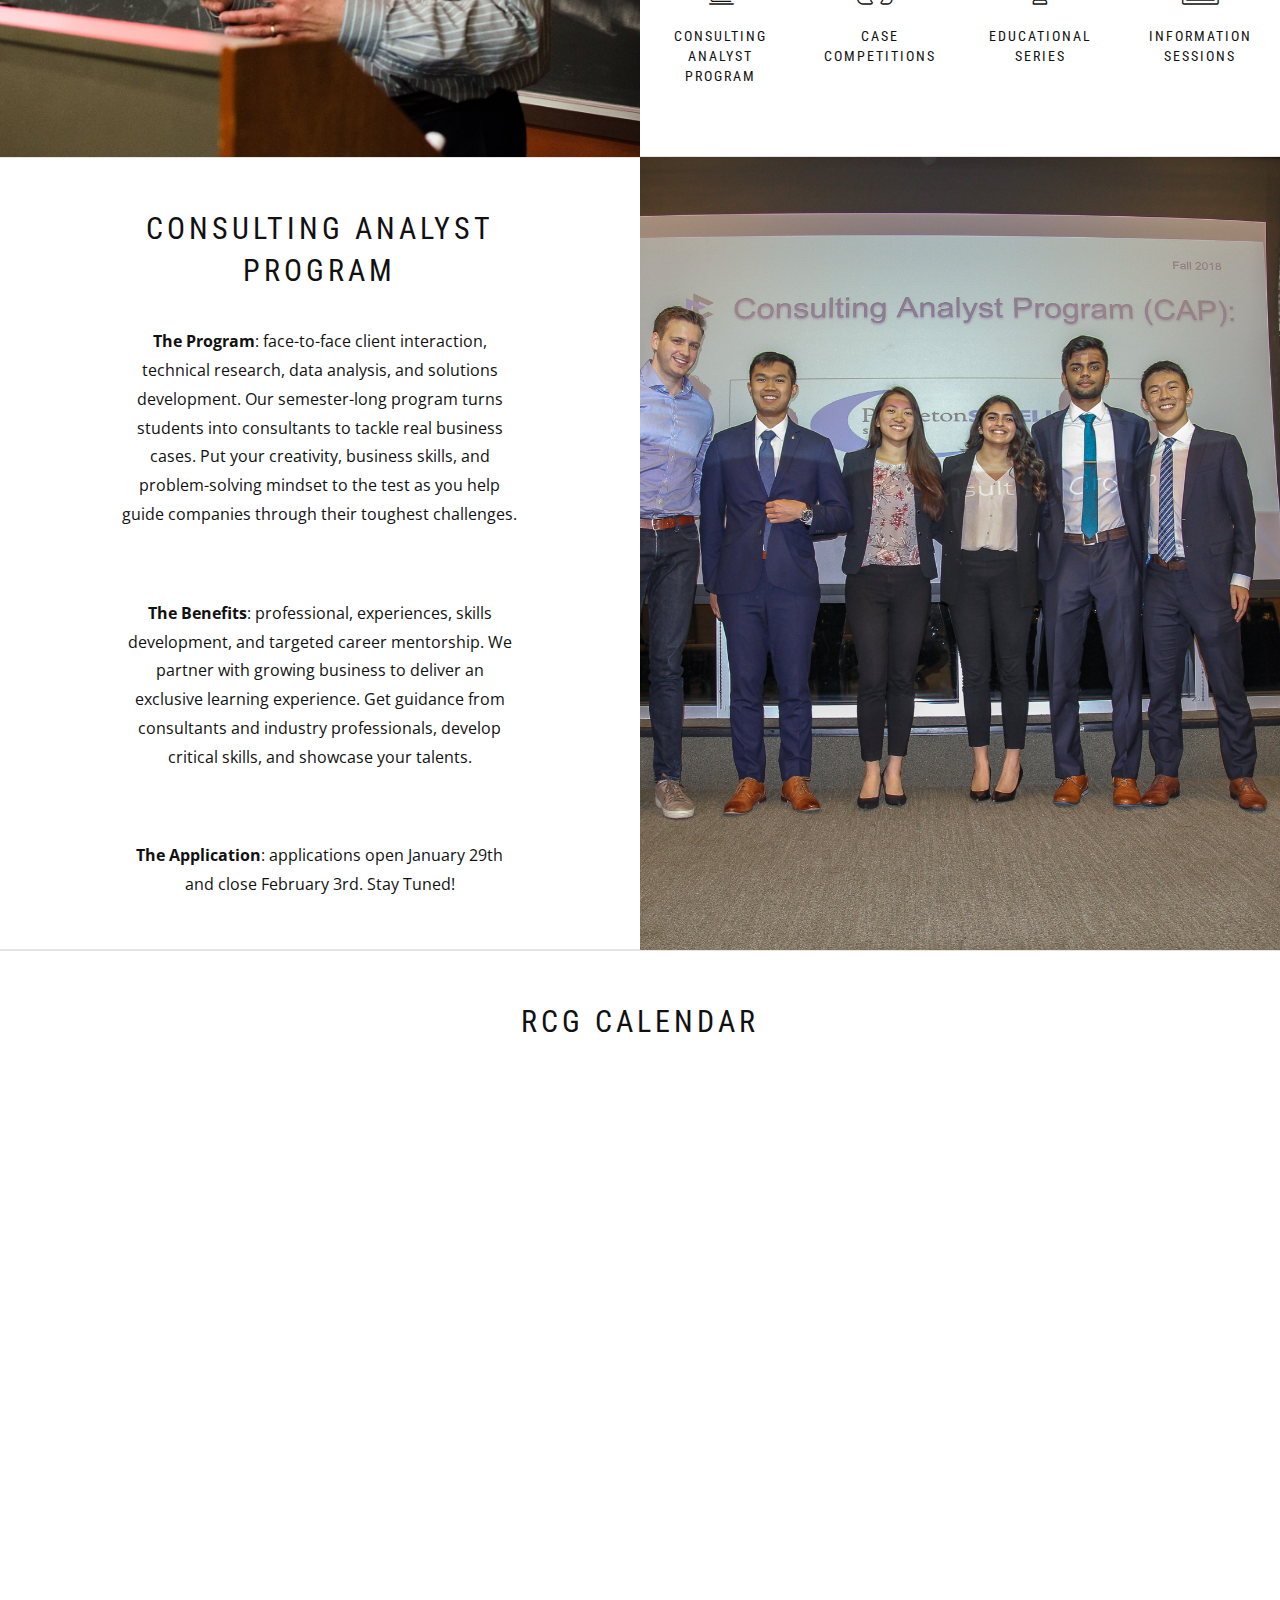
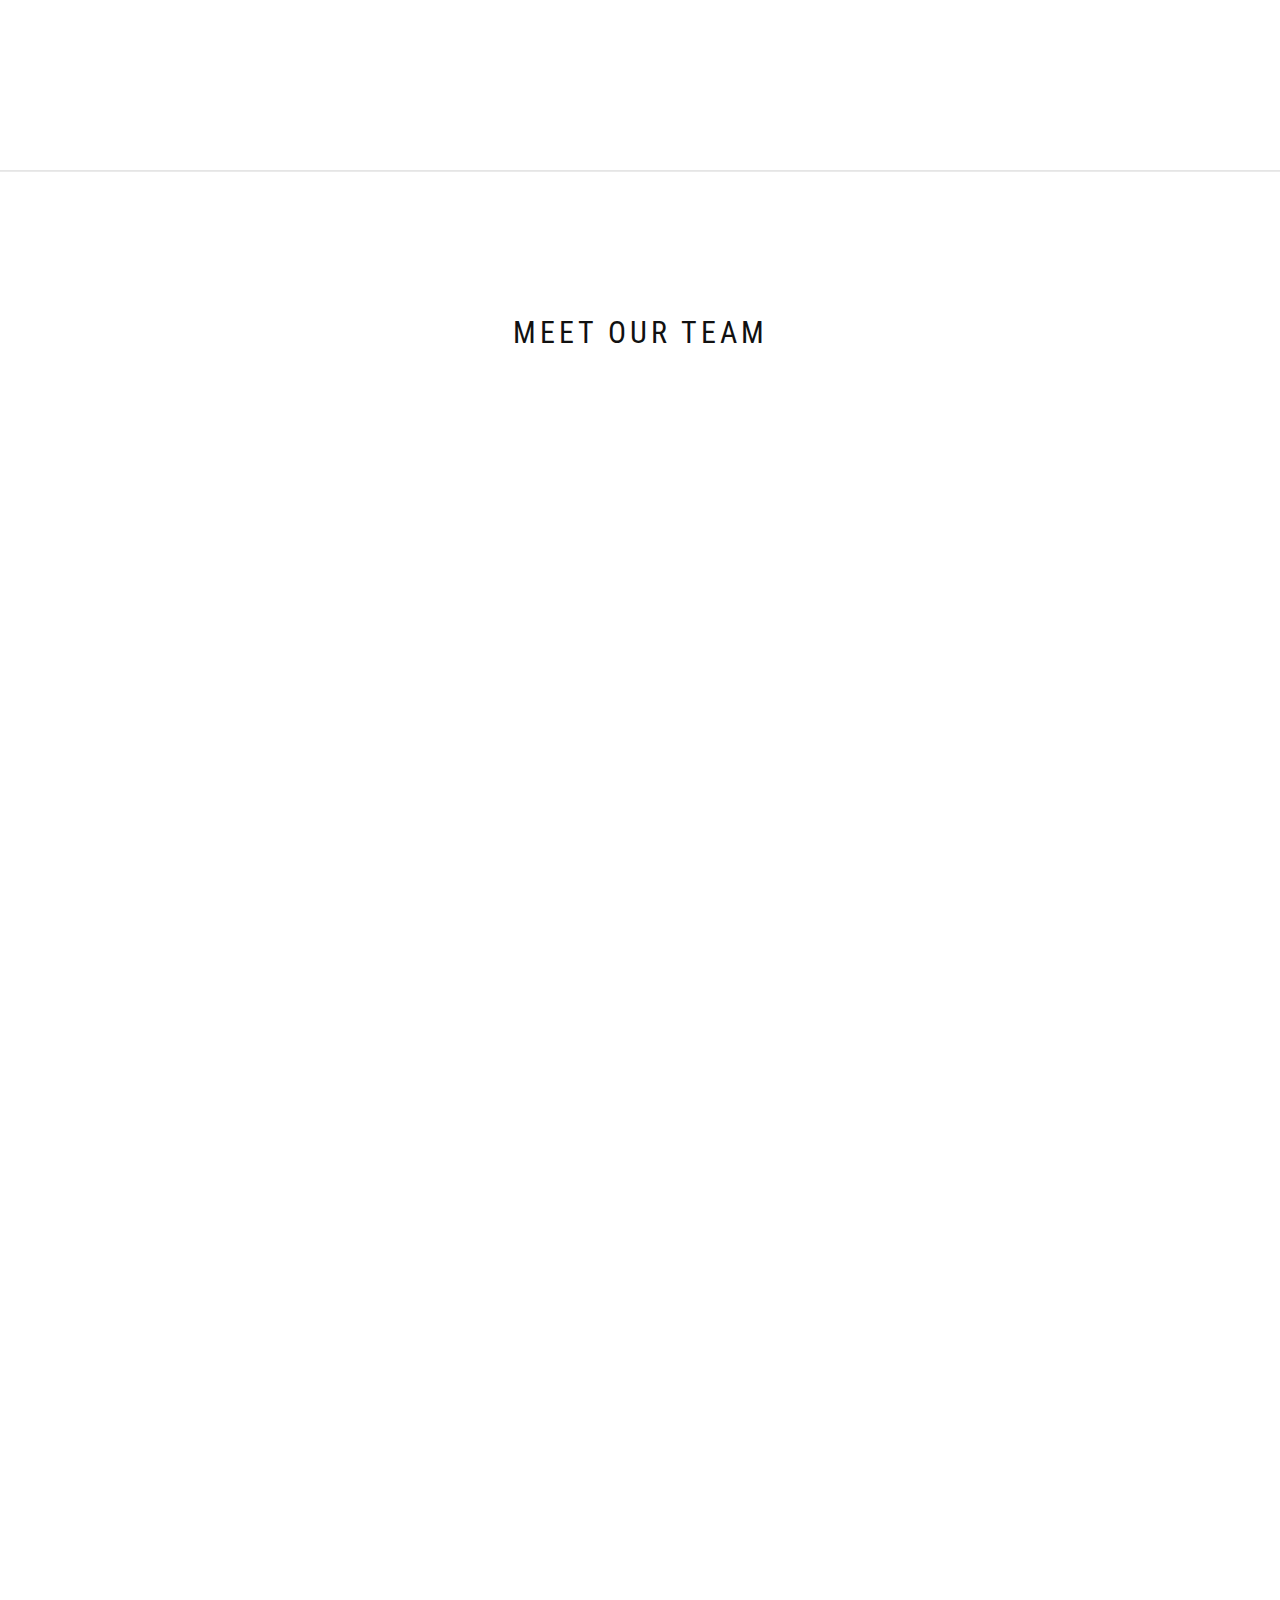
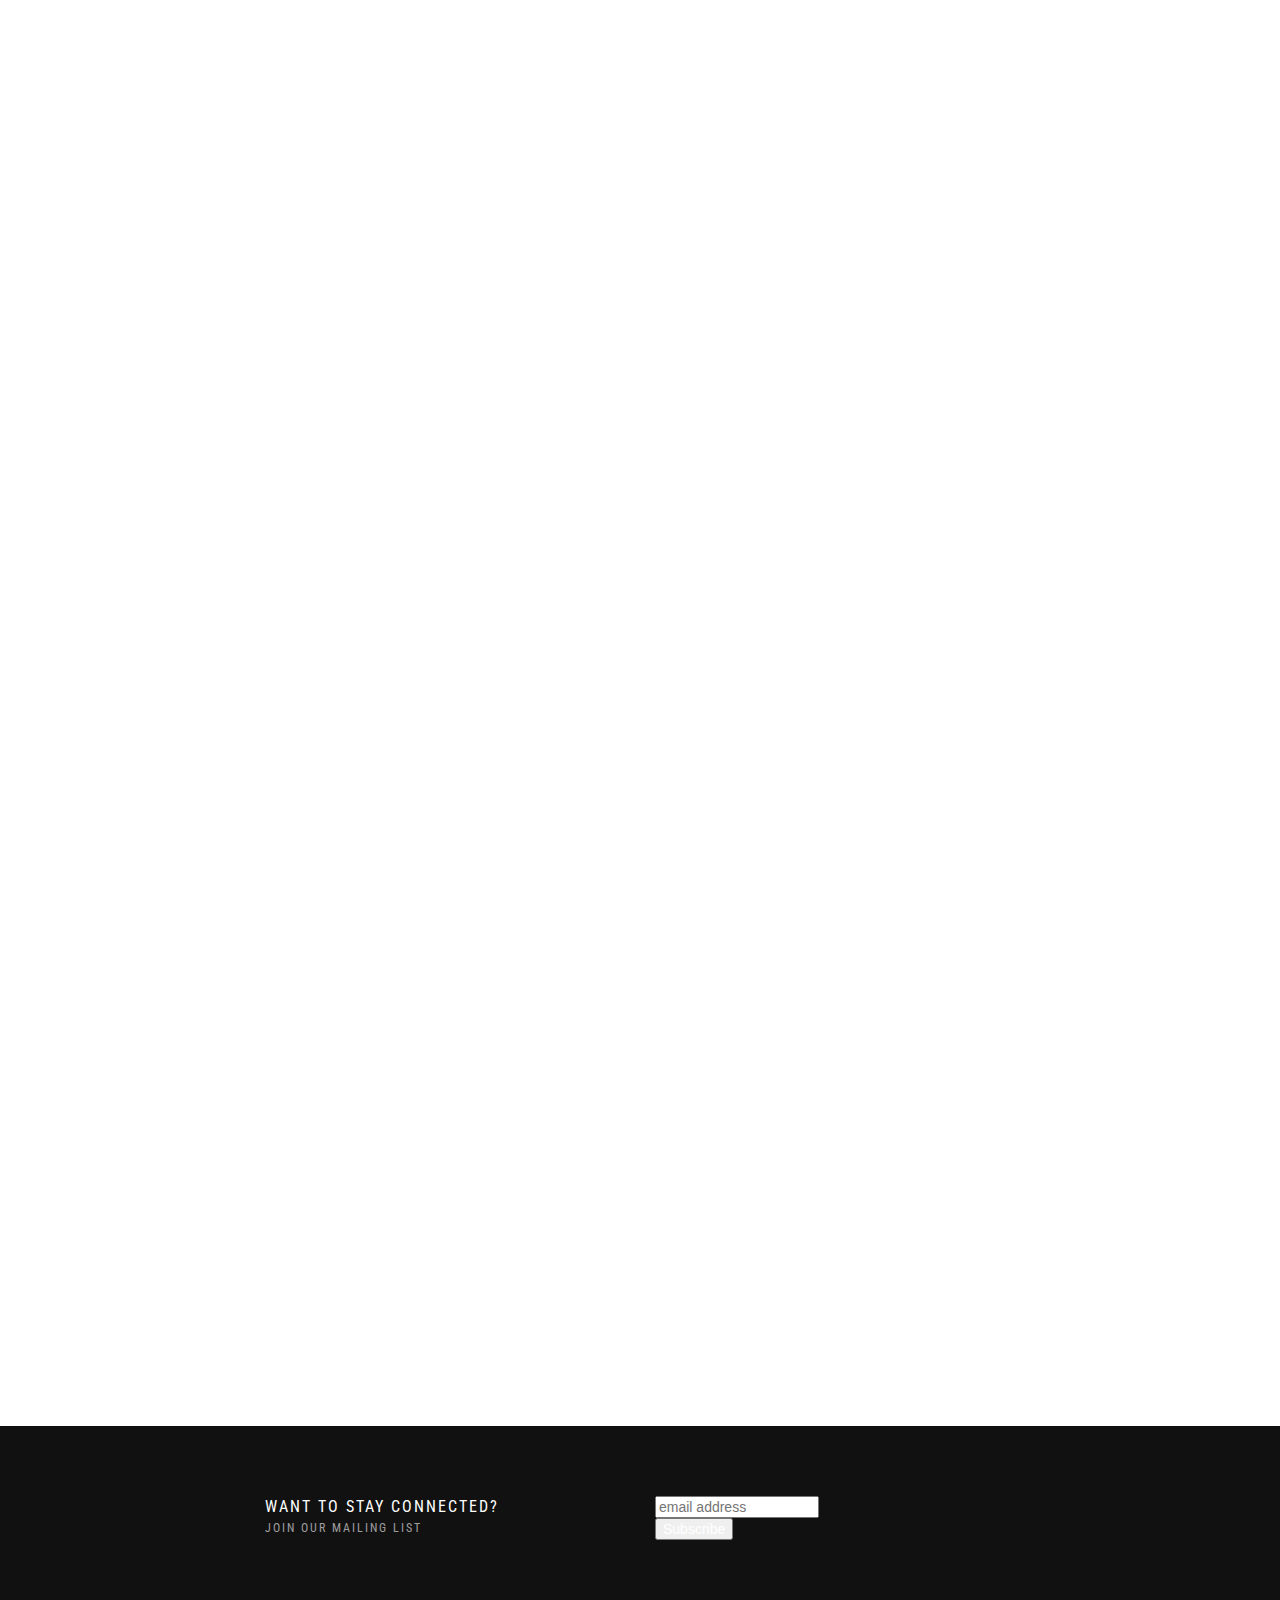
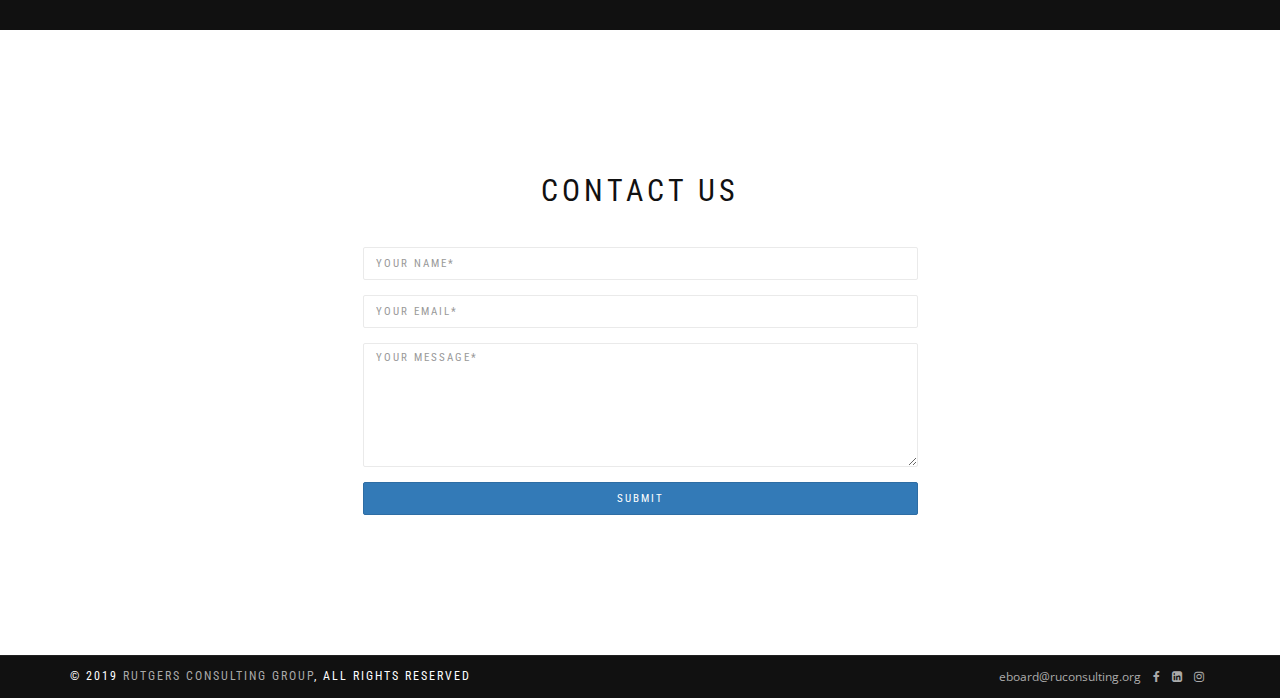
==== commit db22966c: "Update index.html" ====
--- a/index.html
+++ b/index.html
@@ -14,7 +14,7 @@
   <!-- Required meta tags -->
   <meta charset="utf-8">
   <meta name="viewport" content="width=device-width, initial-scale=1, shrink-to-fit=no">
-  <link rel="icon" href="./assets/images/favicon.ico">
+  <link rel="icon" href="./assets/images/RCG- logo 2019.ico">
 
   <!-- Google Fonts -->
   <link href="https://fonts.googleapis.com/css?family=Roboto+Condensed:400,700" rel="stylesheet">
--- a/assets/css/style.css
+++ b/assets/css/style.css
@@ -1312,7 +1312,7 @@
 .navbar-custom .dropdown-menu > li > a:focus,
 .navbar-custom .dropdown-menu > li > a:hover {
   background: none;
-  color: #8787DE;
+  color: #cc0025;
 }*/
 
 .navbar-custom .nav > li > a:focus,
@@ -1326,13 +1326,13 @@
 .navbar-custom .nav .open > a:hover,
 .navbar-custom .dropdown-menu > li > a:hover {
   background: none;
-  color: #8787DE;
+  color: #cc0025;
 }
 
 .navbar-custom .nav > .active > a,
 .navbar-custom .dropdown-menu > .active > a {
   background: none;
-  color: #8787DE;
+  color: #cc0025;
 }
 
 .navbar-custom .dropdown-menu > li > a:hover {
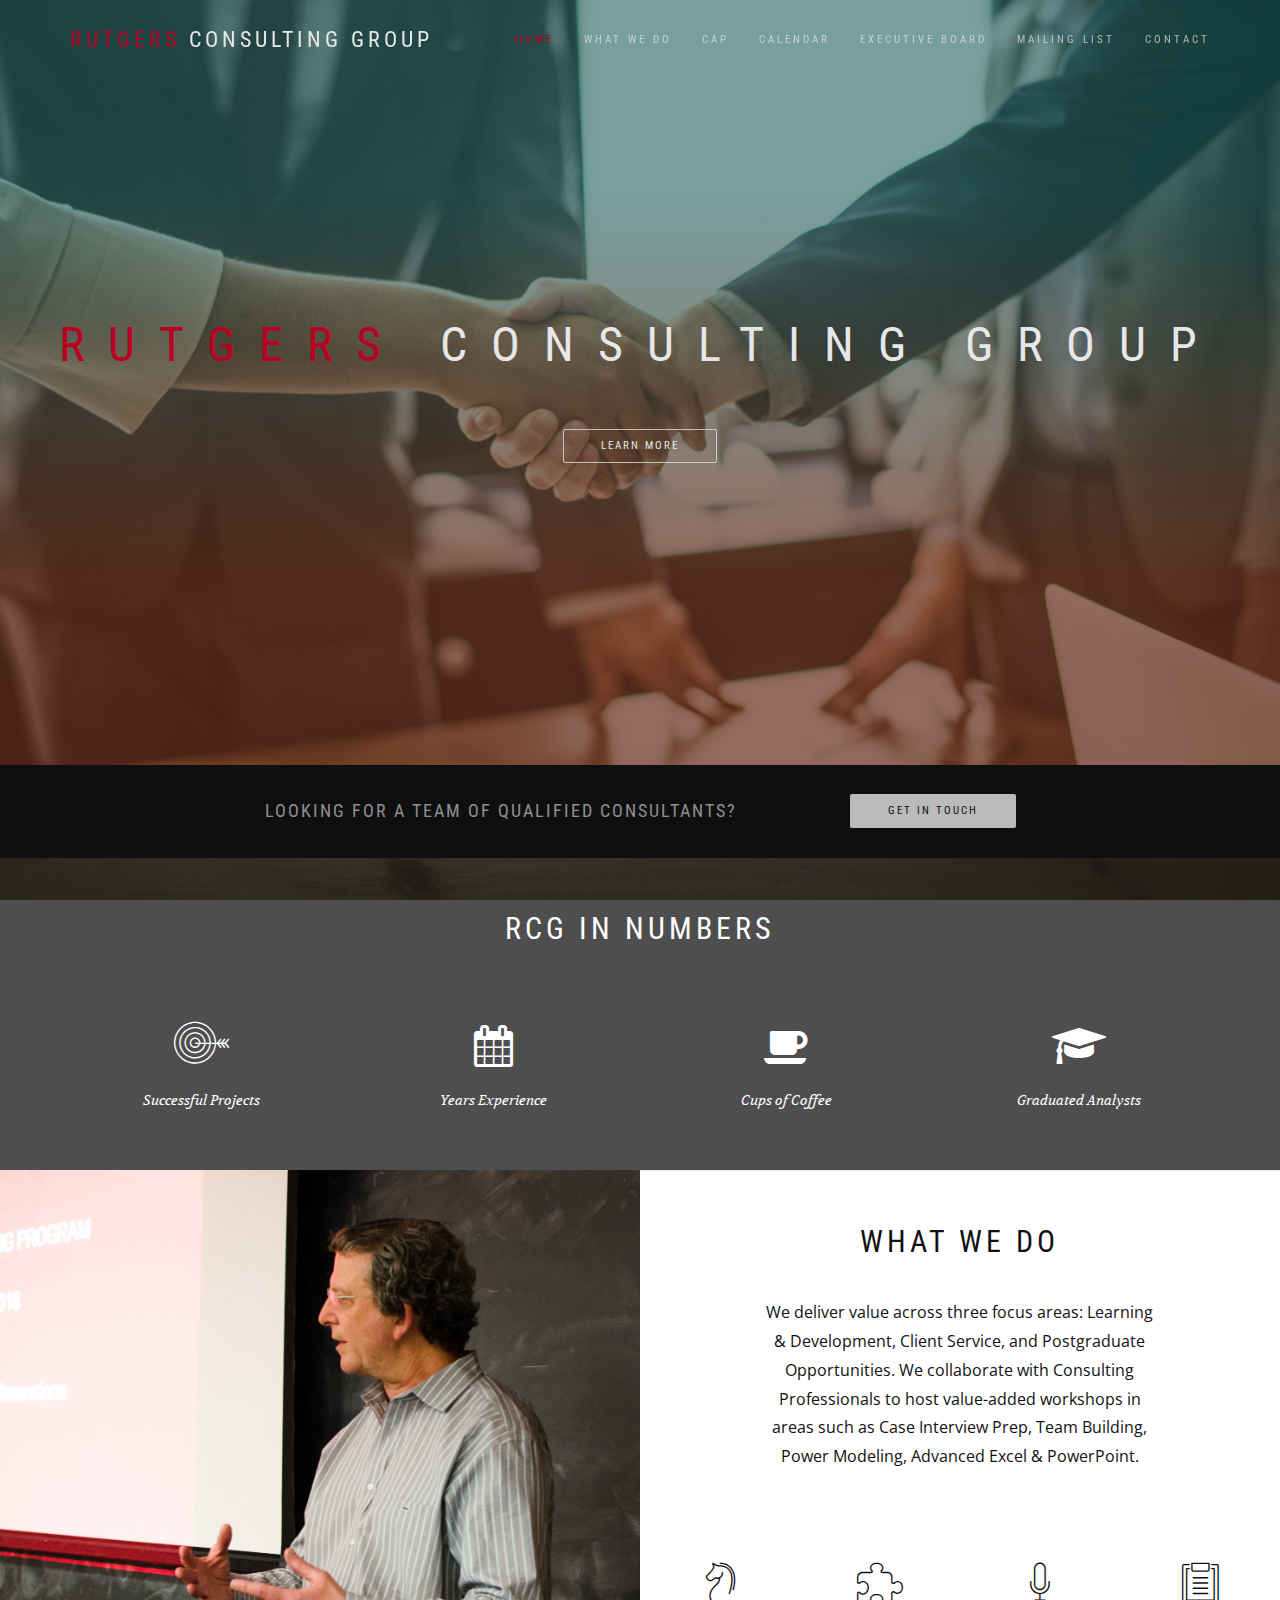
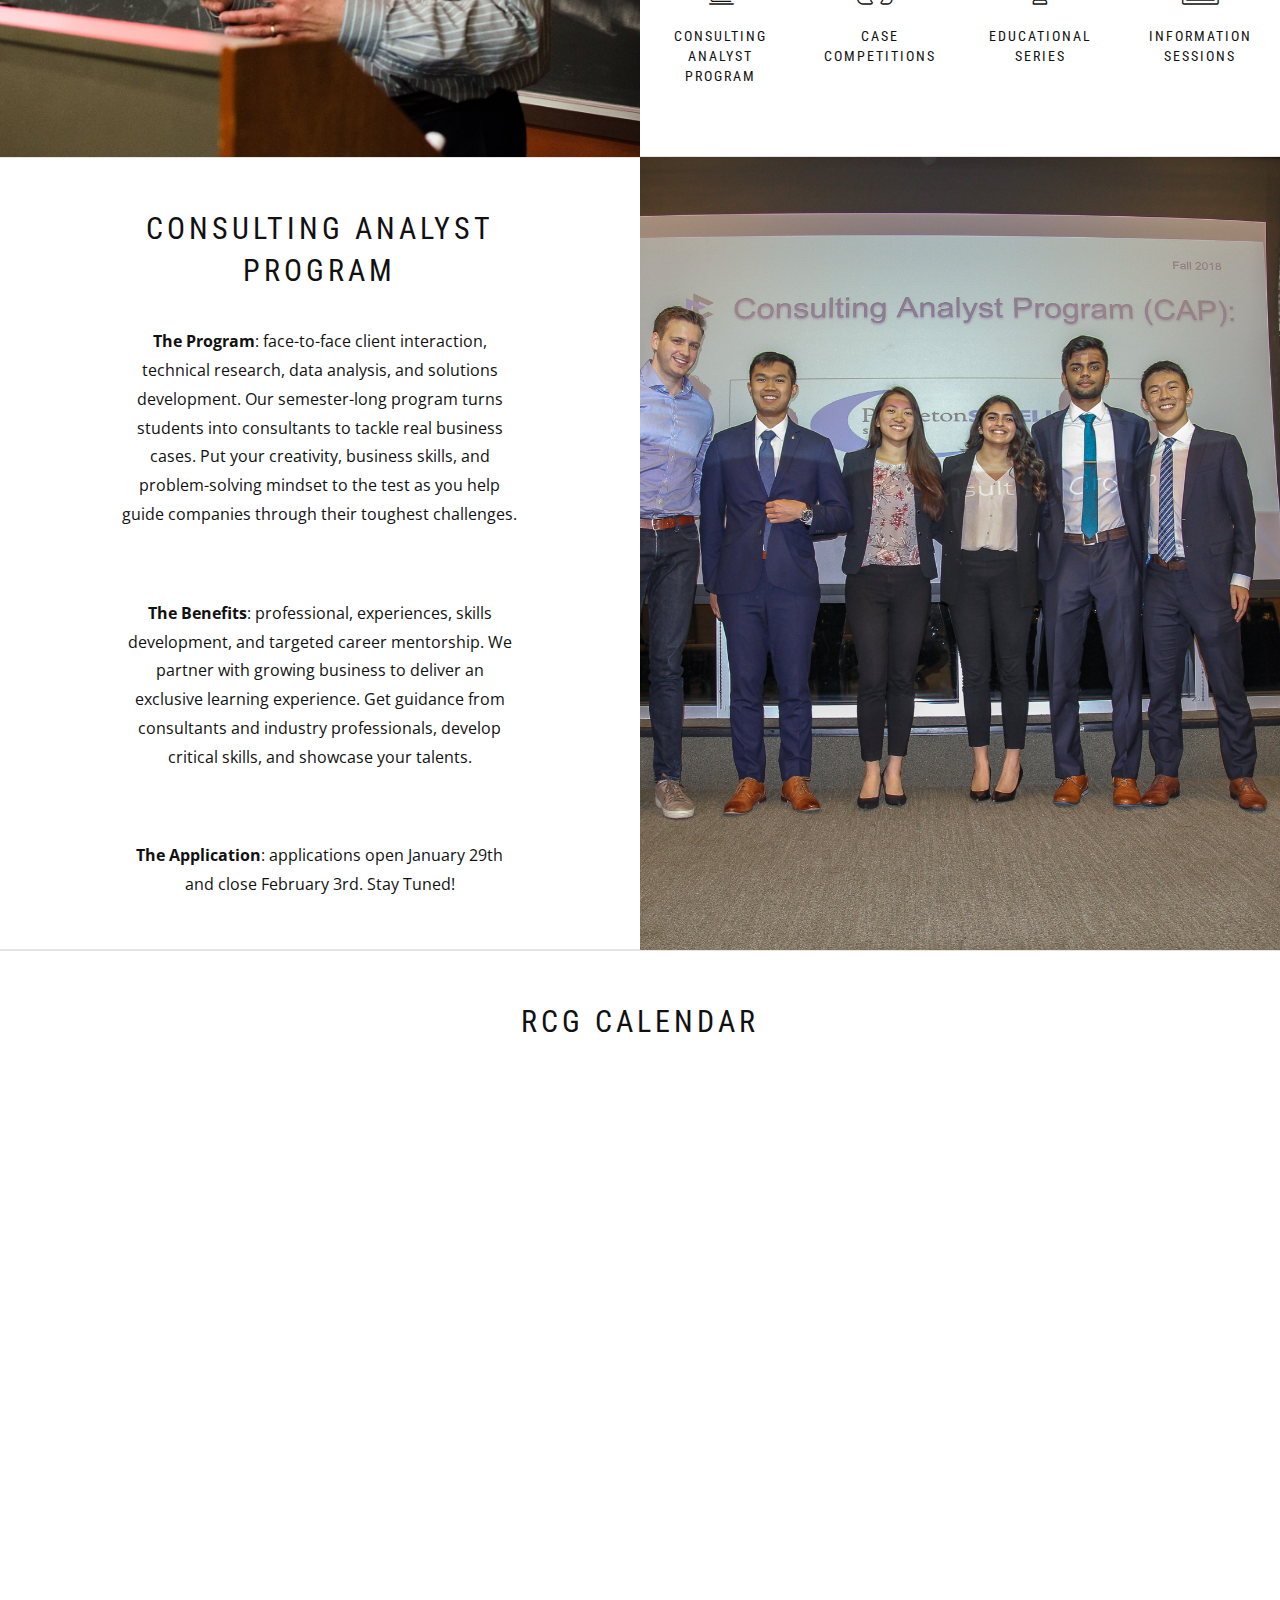
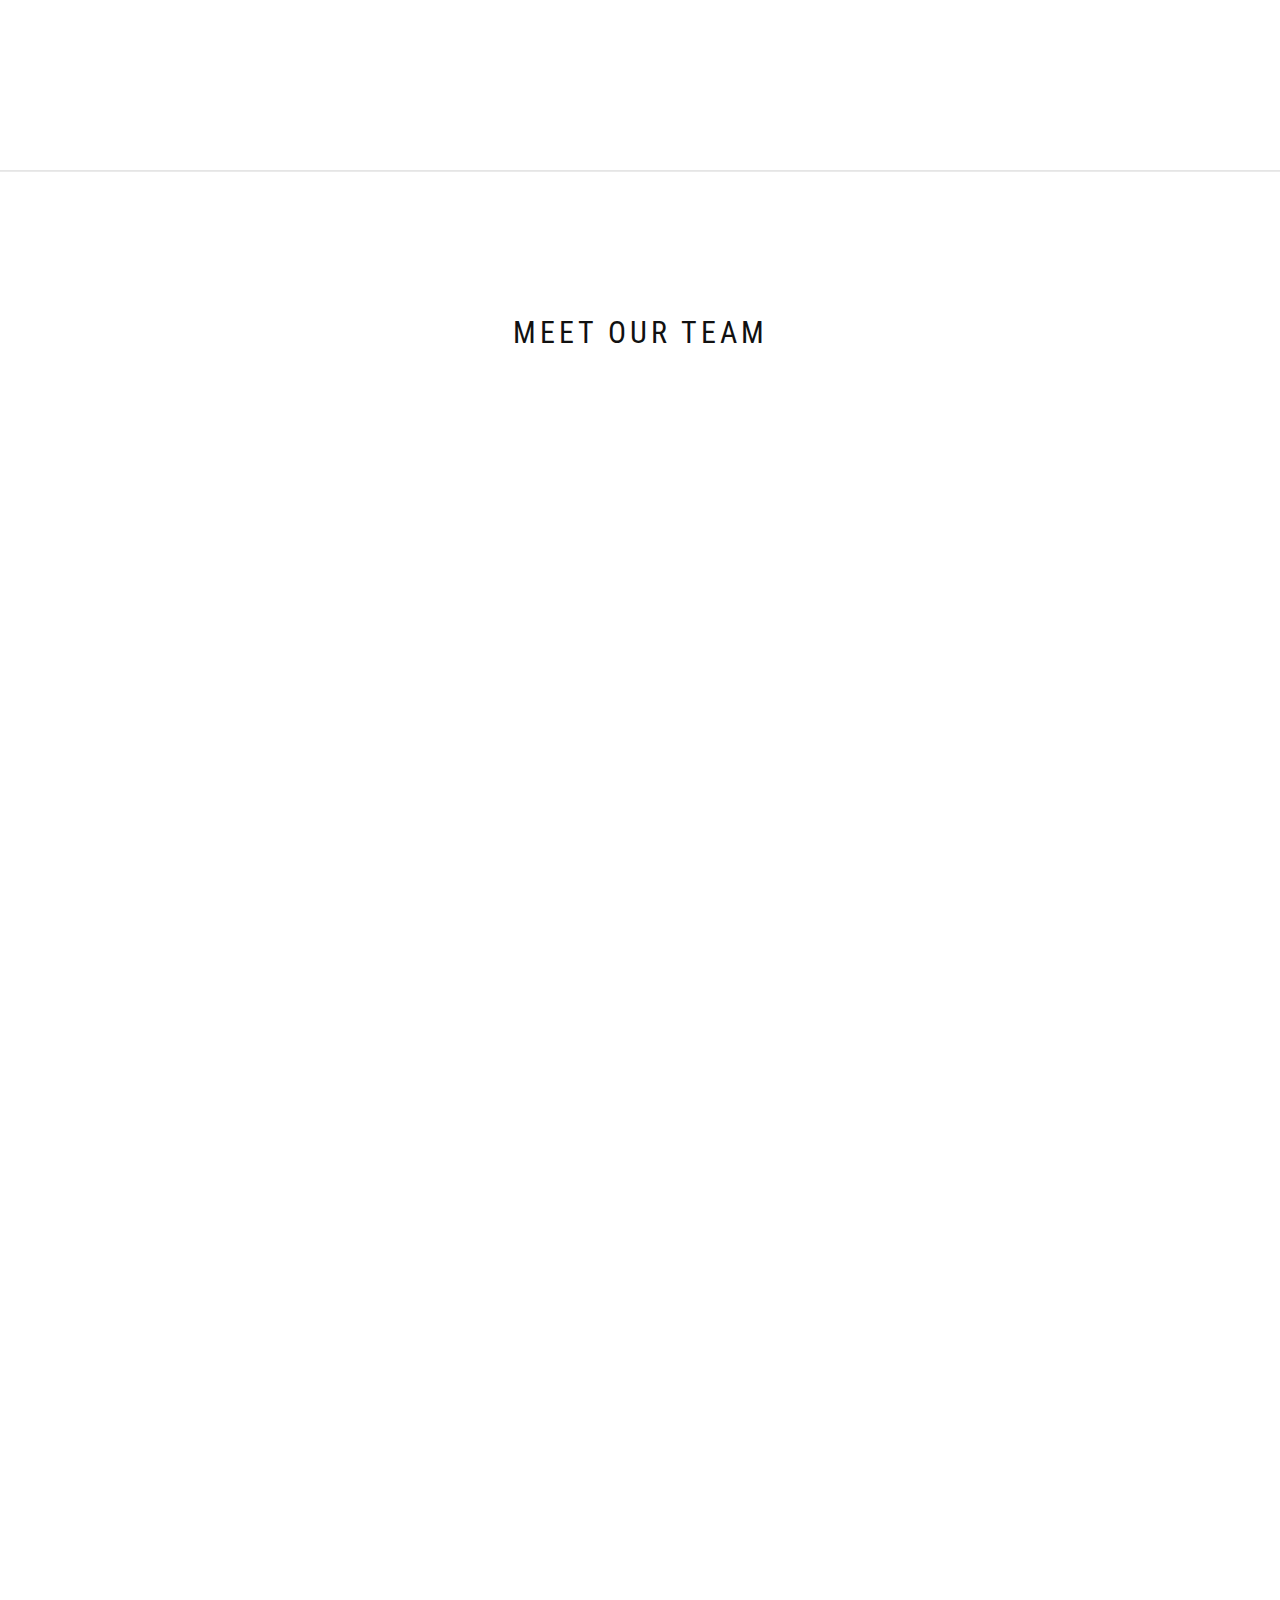
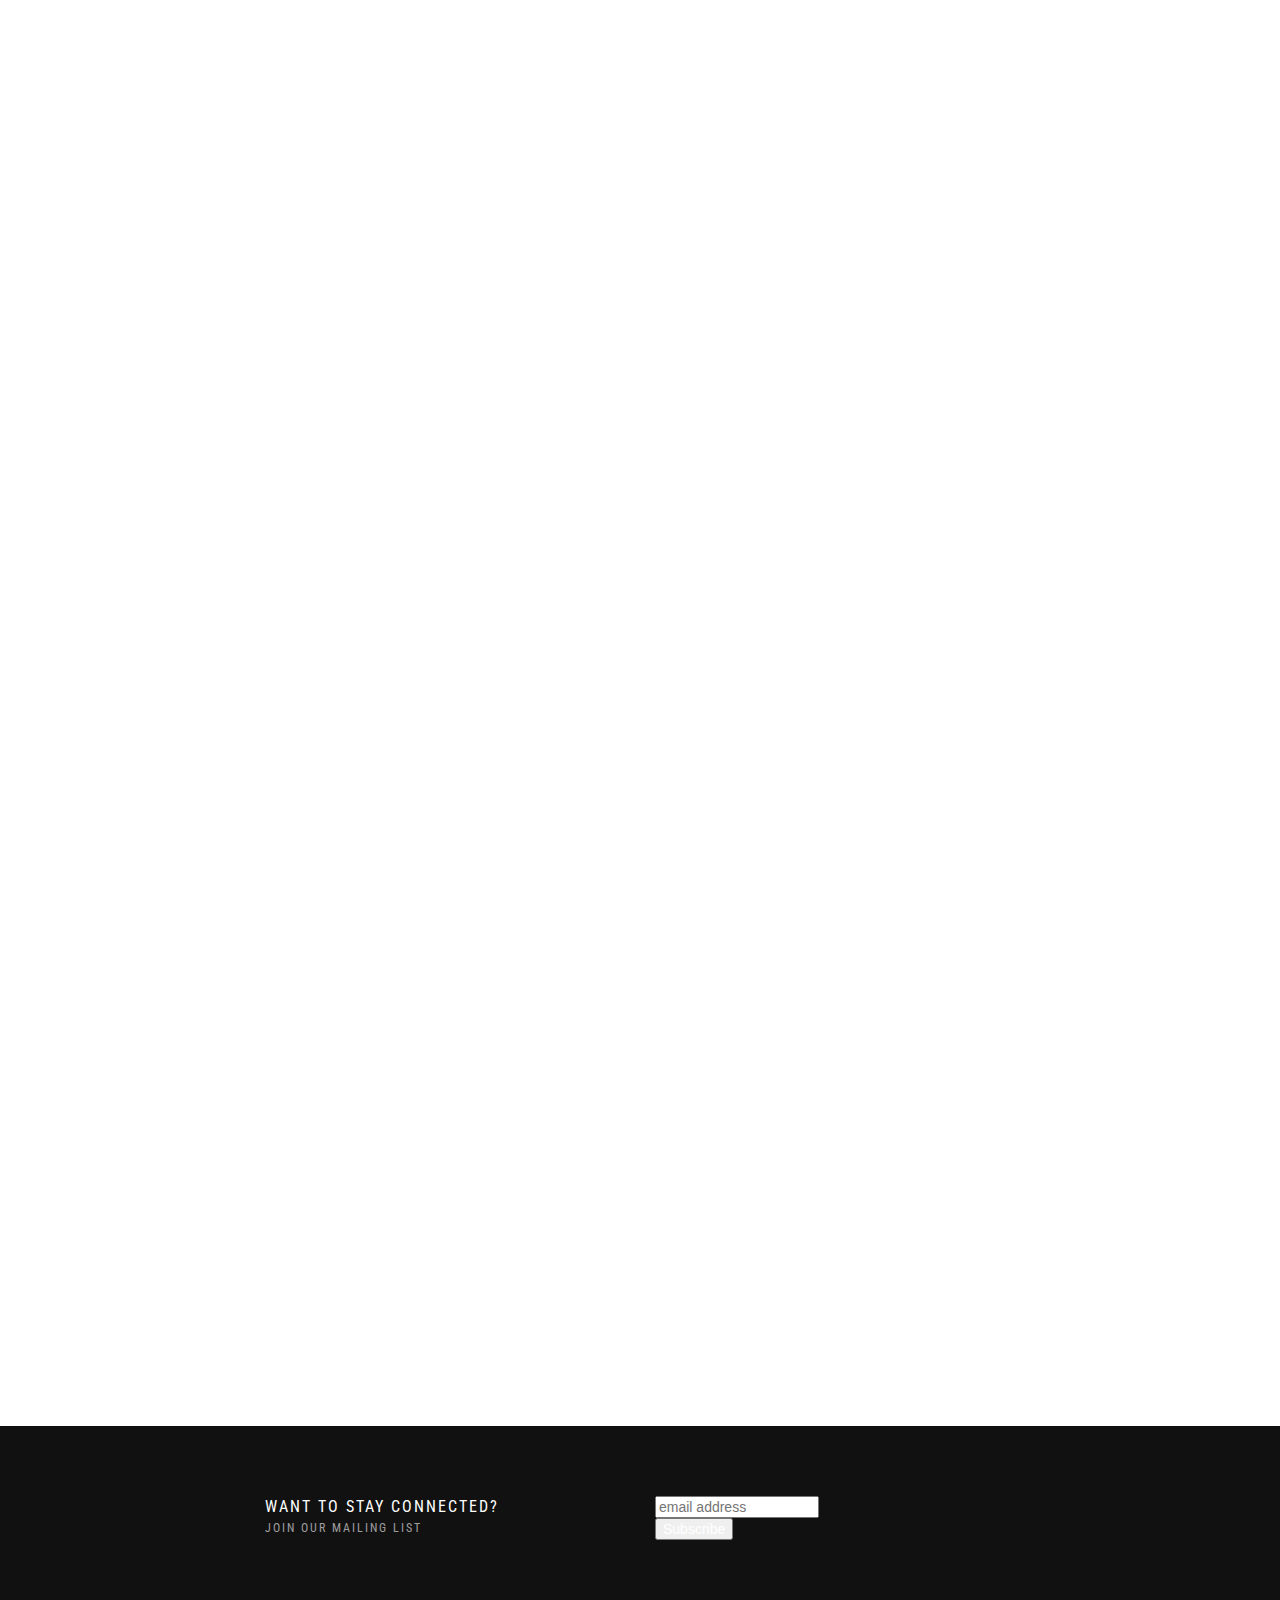
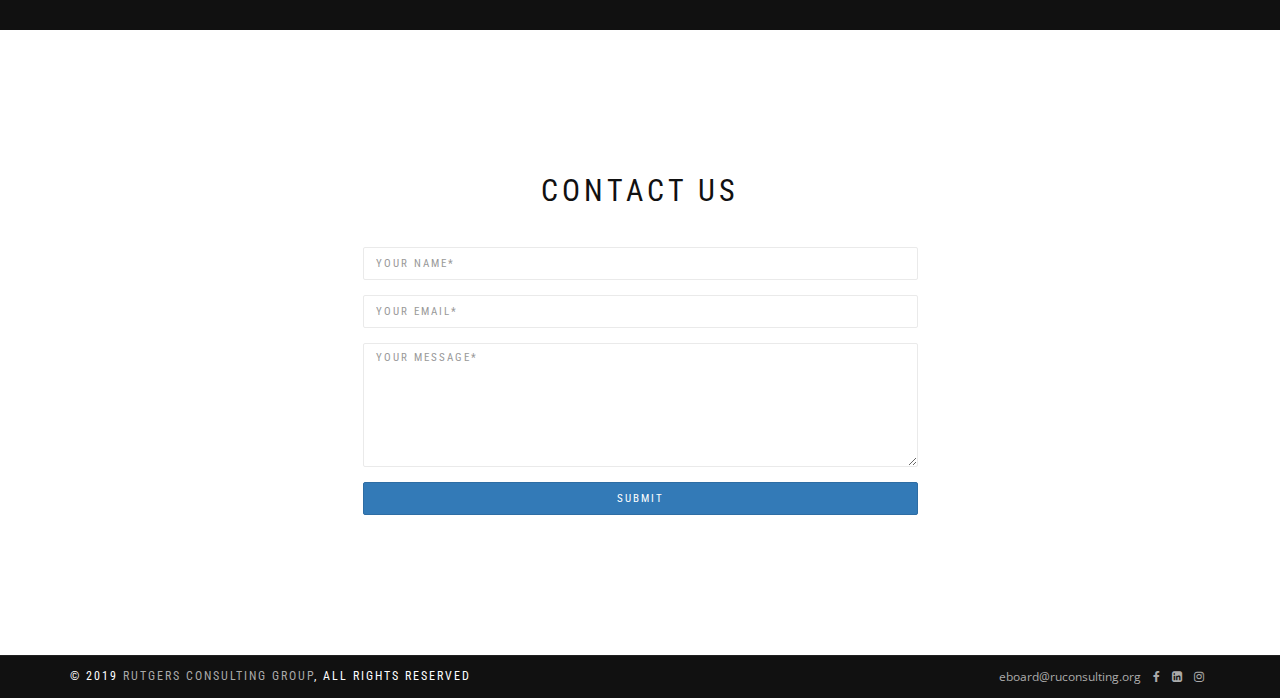
==== commit 94dc35aa: "Update index.html" ====
--- a/index.html
+++ b/index.html
@@ -14,7 +14,7 @@
   <!-- Required meta tags -->
   <meta charset="utf-8">
   <meta name="viewport" content="width=device-width, initial-scale=1, shrink-to-fit=no">
-  <link rel="icon" href="./assets/images/RCG- logo 2019.ico">
+  <link rel="icon" href="./assets/images/new_logo.png">
 
   <!-- Google Fonts -->
   <link href="https://fonts.googleapis.com/css?family=Roboto+Condensed:400,700" rel="stylesheet">
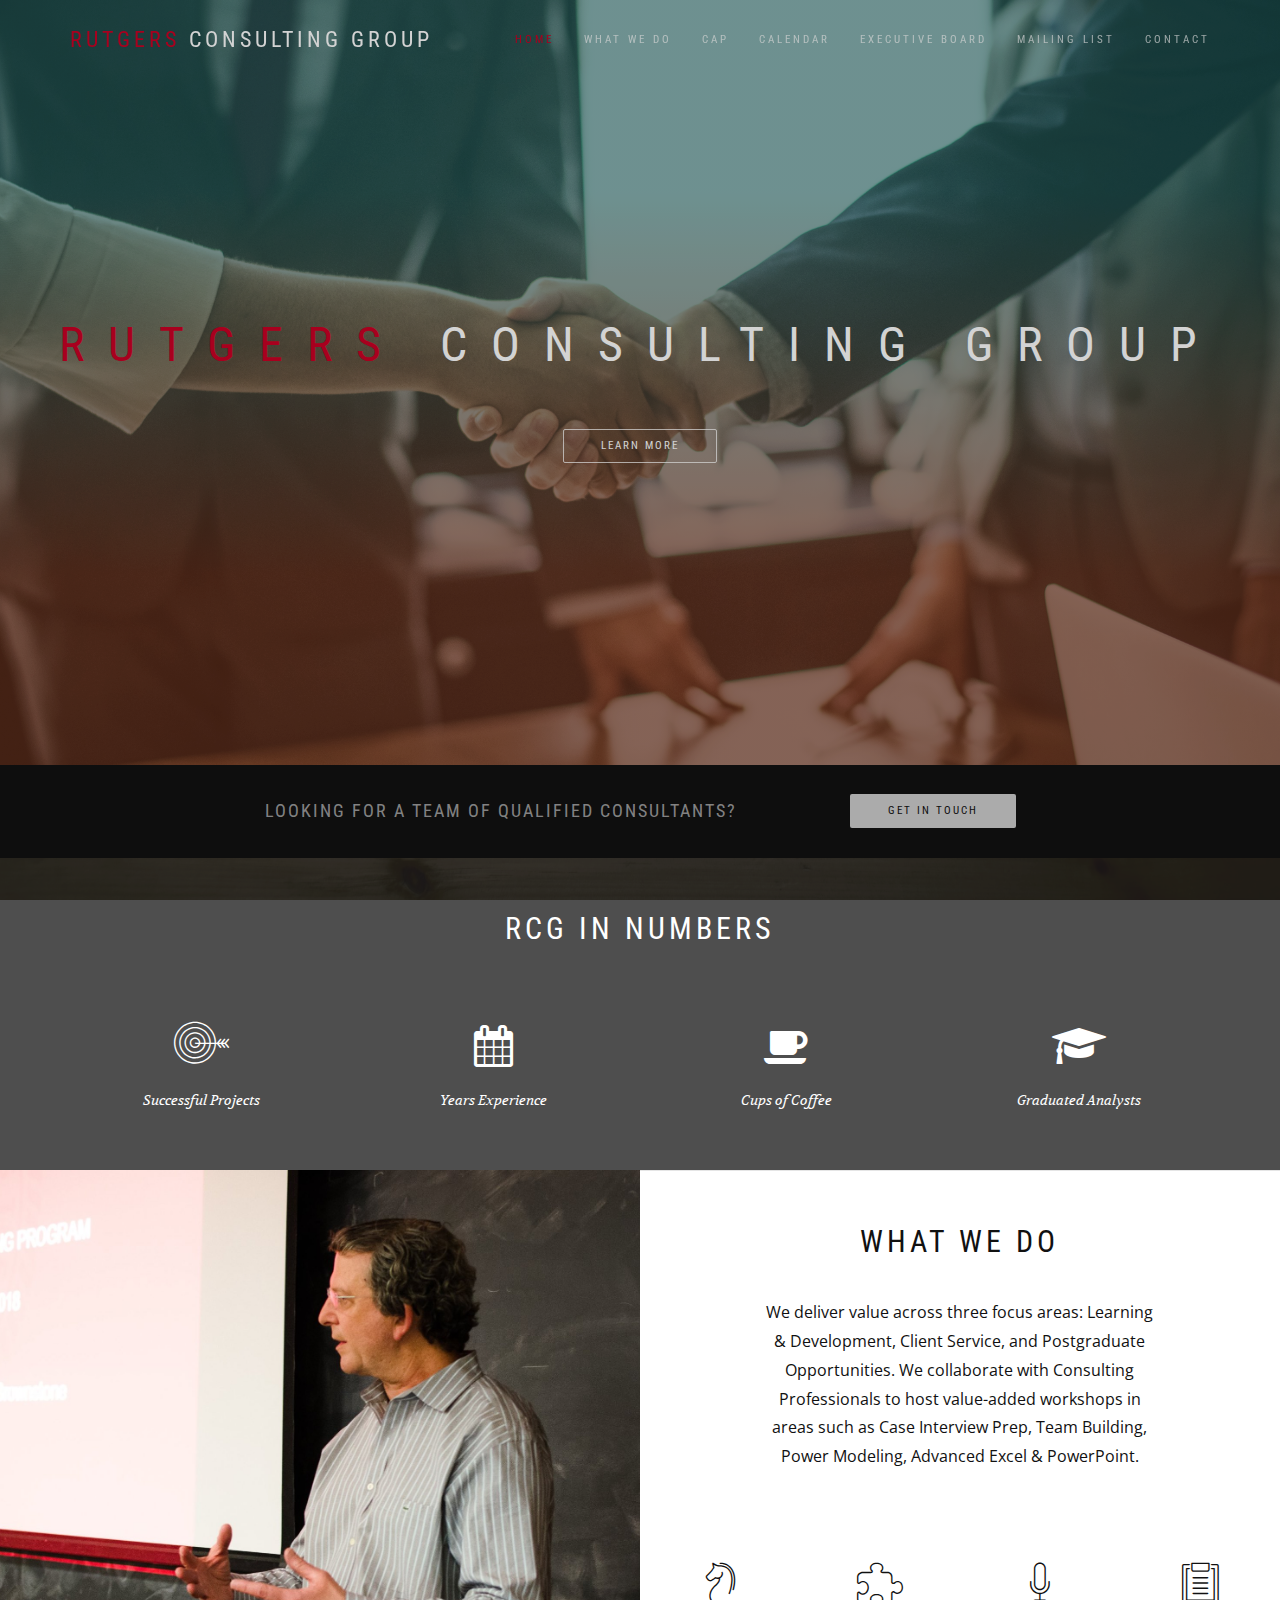
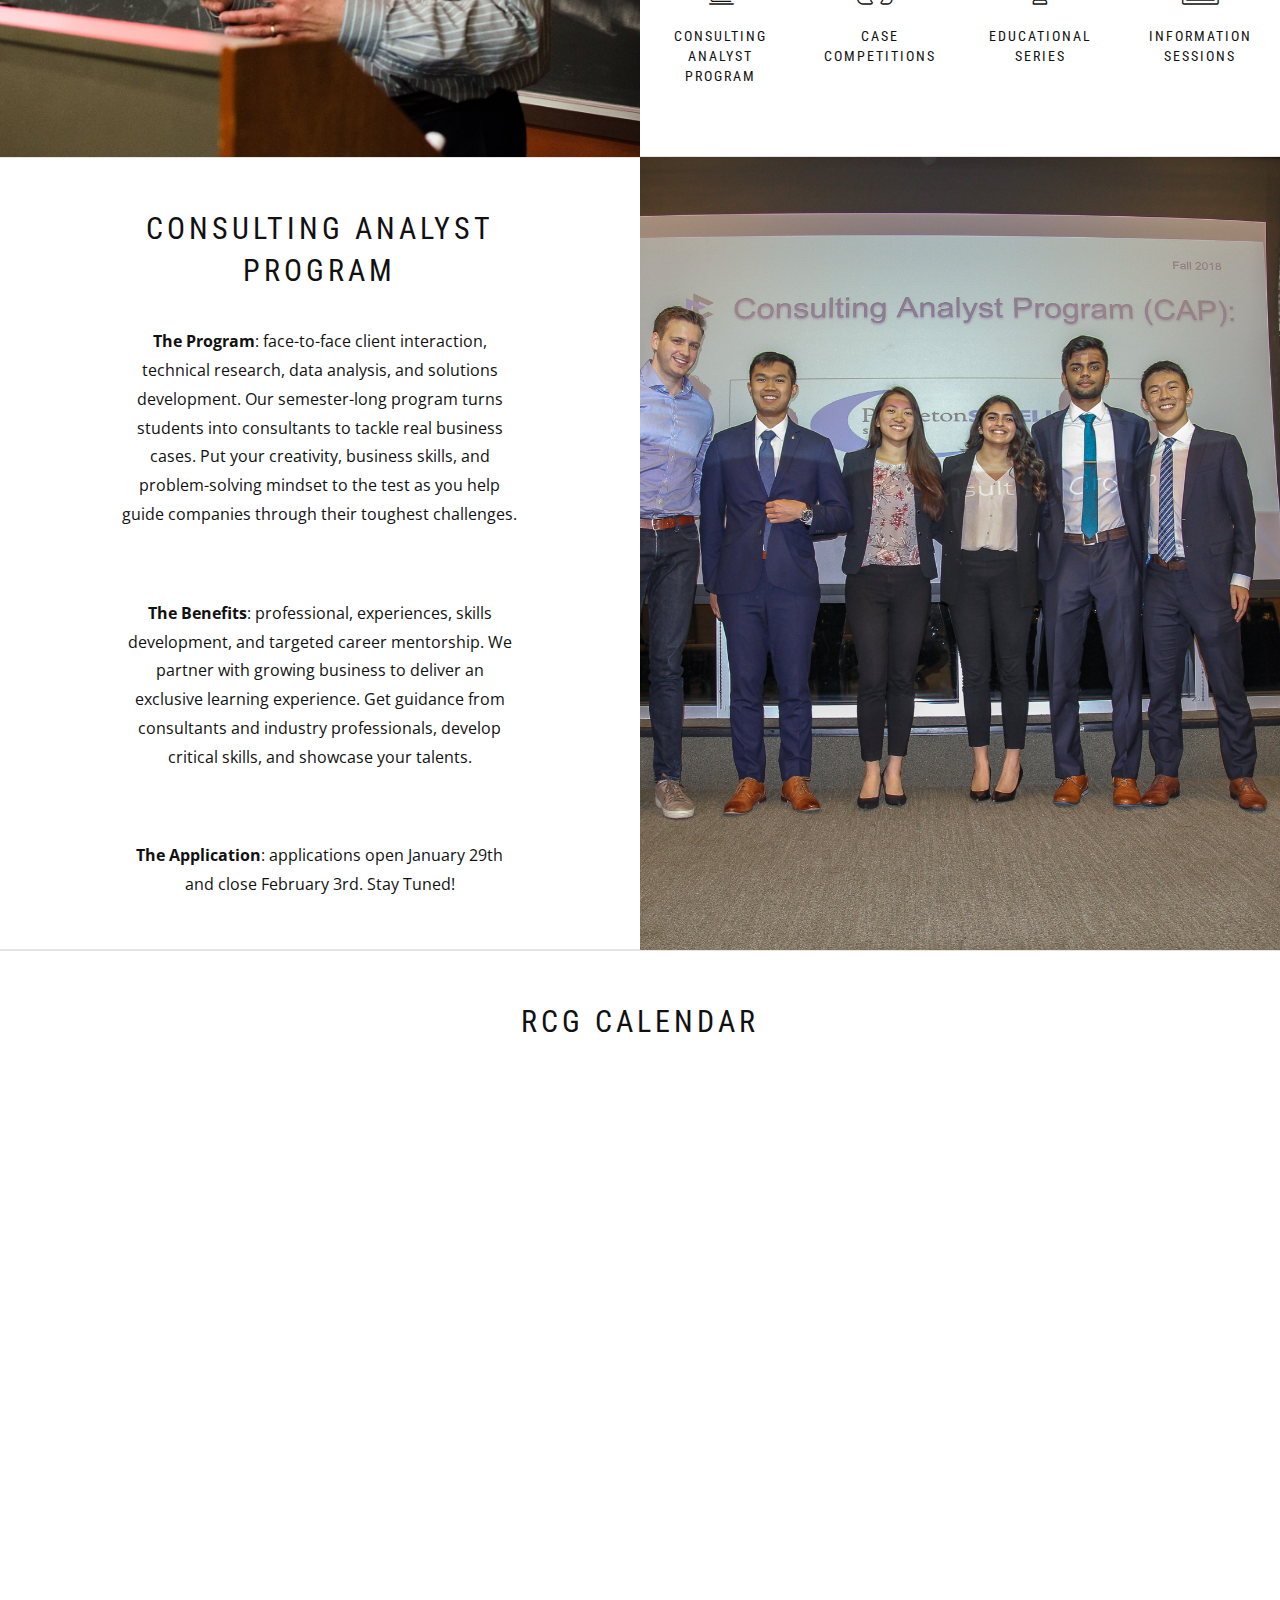
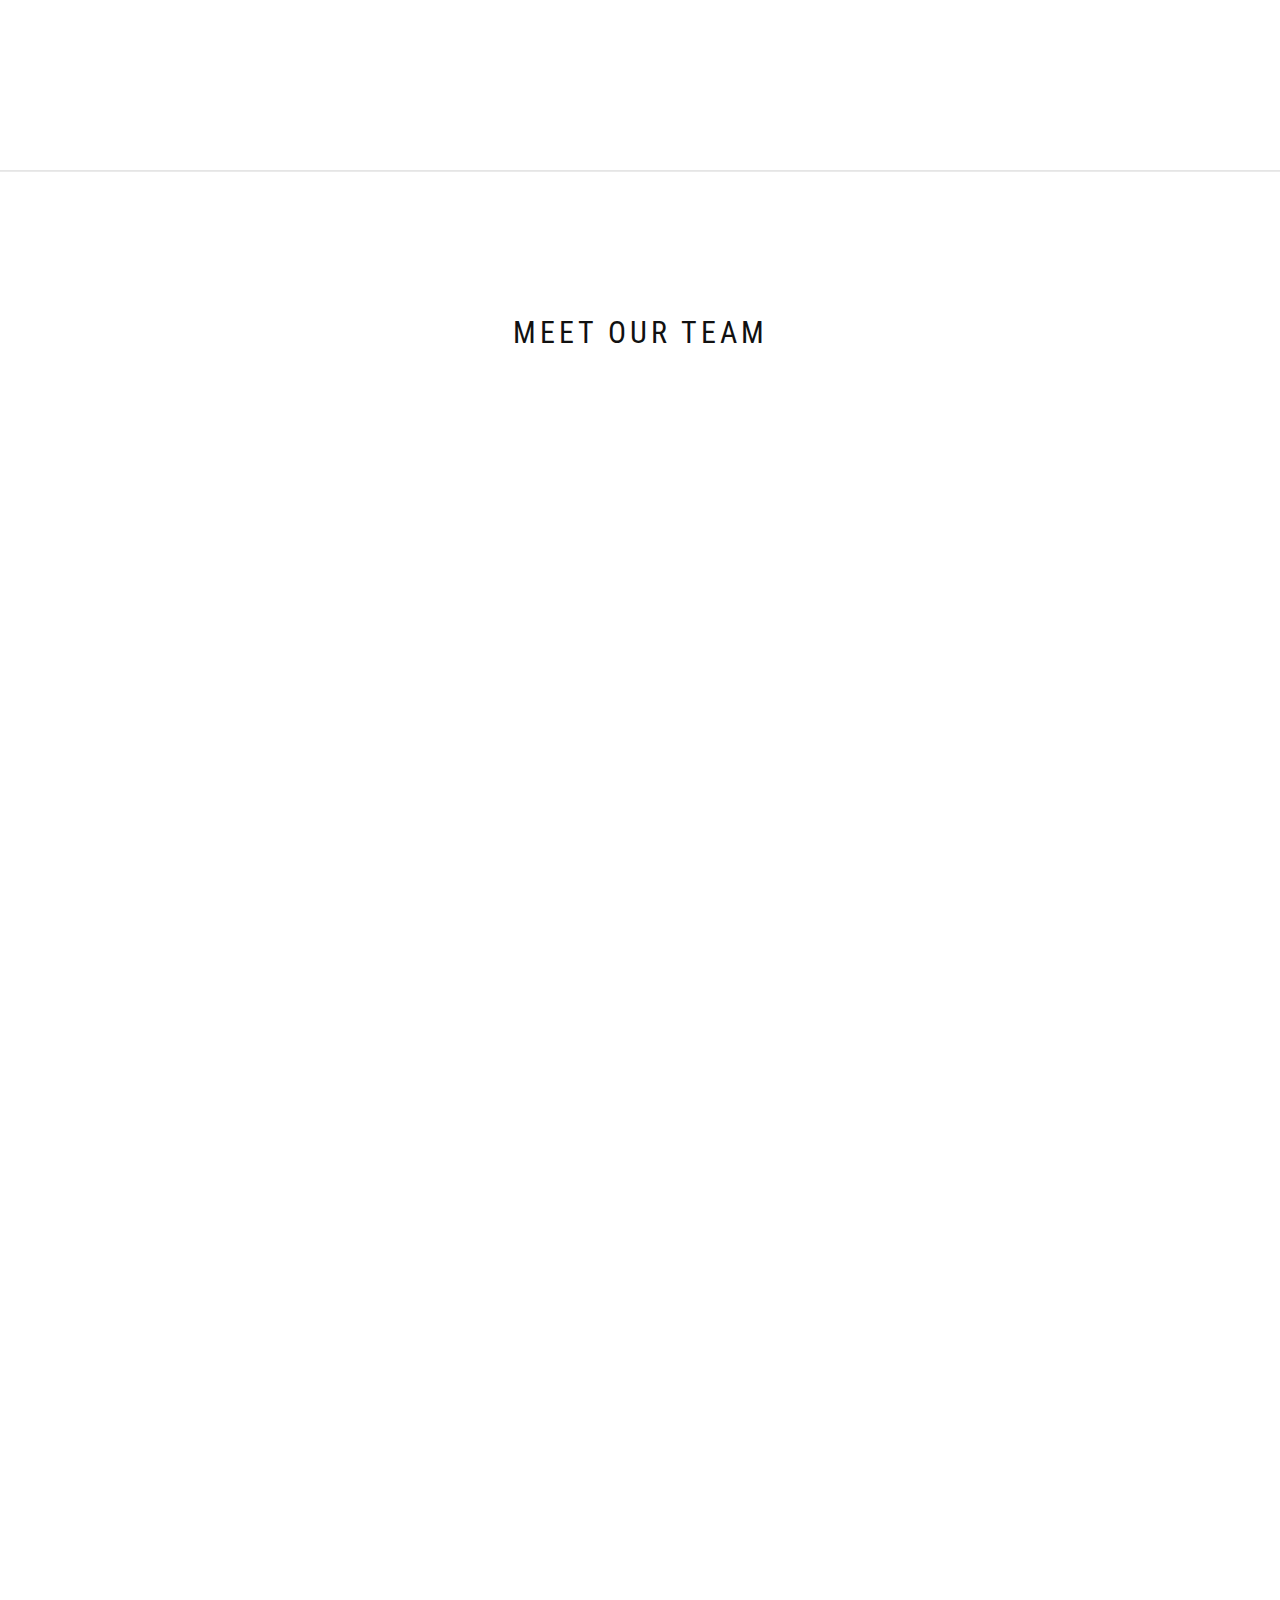
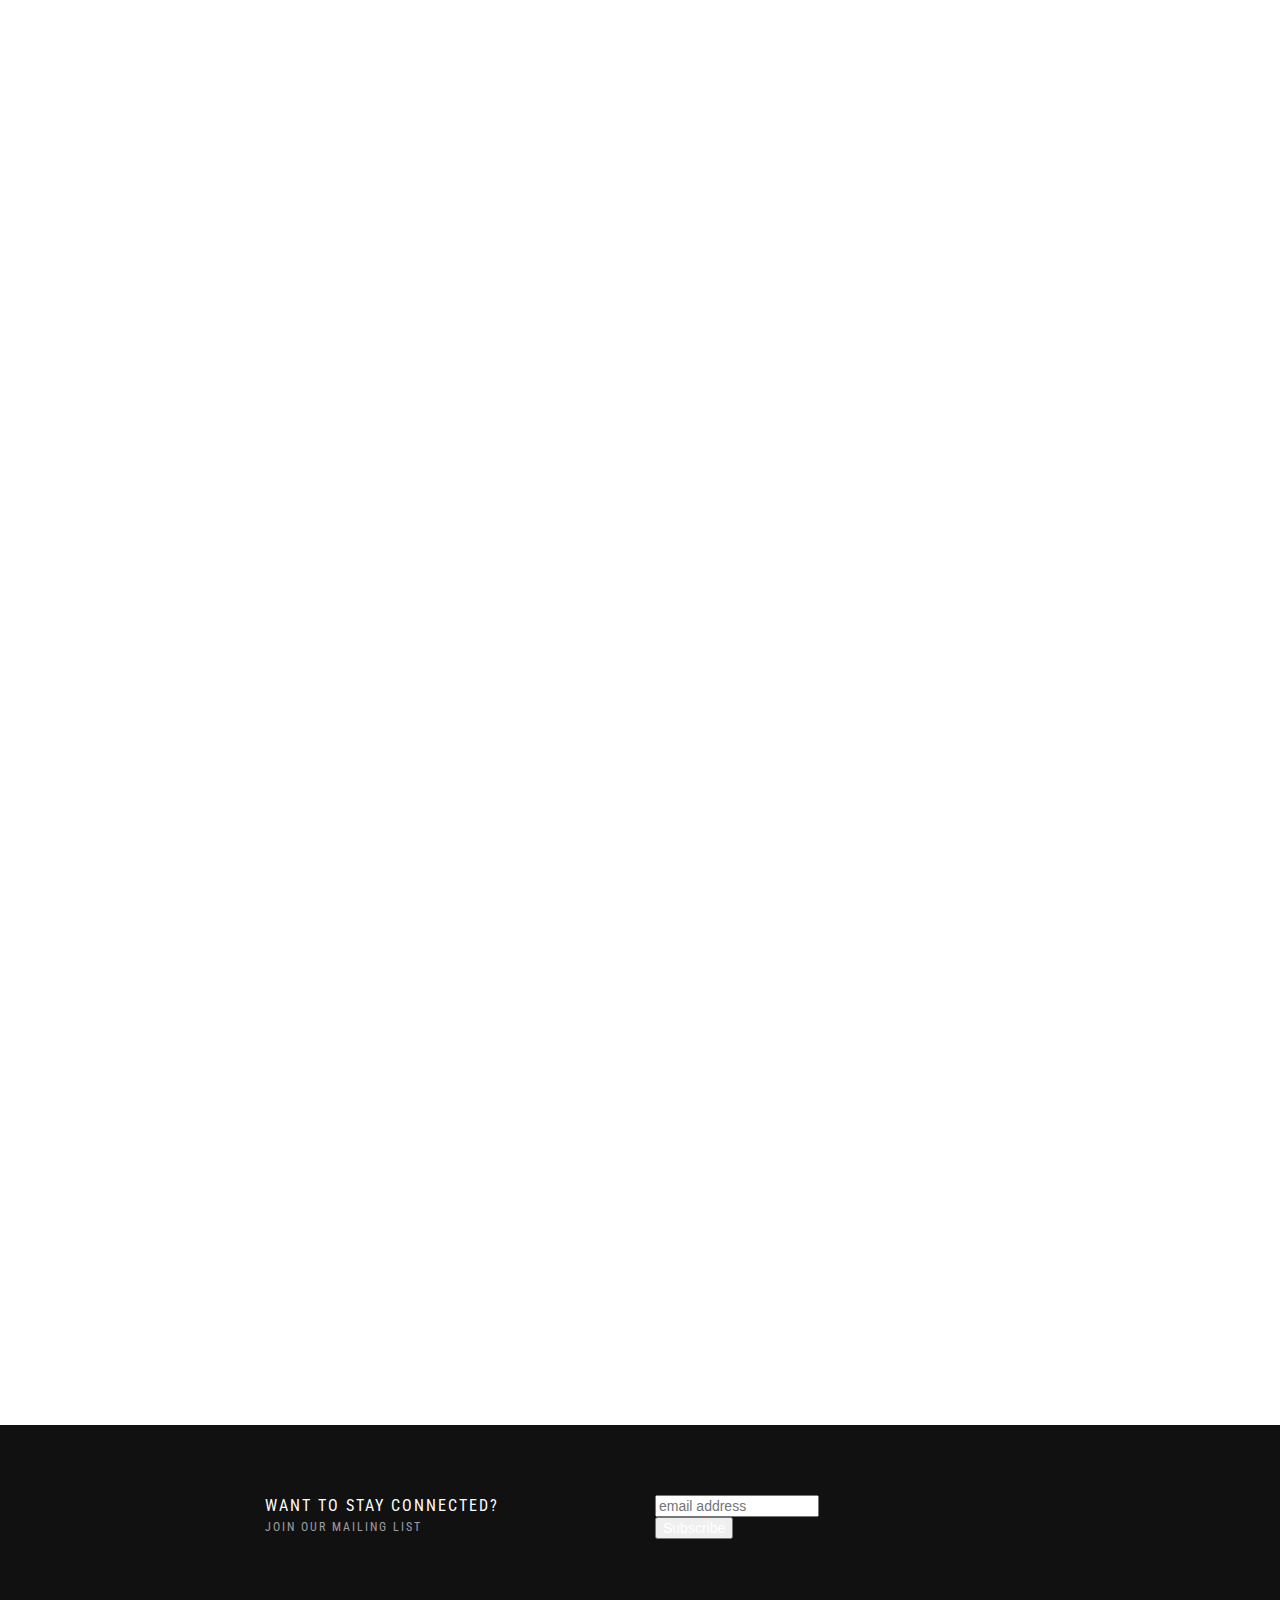
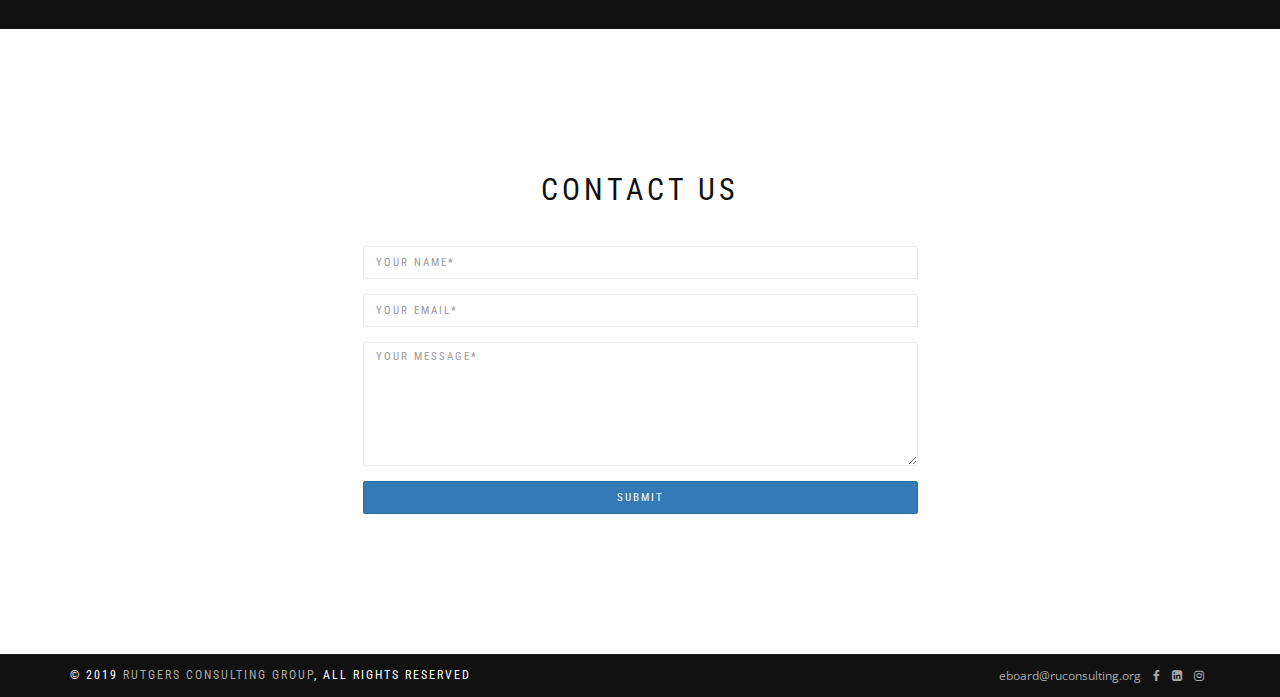
==== commit e3c1c6a7: "Update index.html" ====
--- a/index.html
+++ b/index.html
@@ -317,7 +317,7 @@
             </div>
             <div class="mb-sm-20 wow fadeInUp col-sm-6 col-md-3" onclick="wow fadeInUp">
               <div class="team-item">
-                <div class="team-image"><img src="assets/images/Nikhil.jpg" alt="Member Photo"/>
+                <div class="team-image"><img src="assets/images/nikhil.jpg" alt="Member Photo"/>
                   <div class="team-detail">
                     <h5 class="font-hello">Hi, I'm Nikil!</h5>
                     <!--<p class="font-serif">Lorem ipsum dolor sit amet, consectetur adipiscing elit lacus, a&amp;nbsp;iaculis diam.</p>-->
@@ -473,7 +473,7 @@
             </div>
             <div class="mb-sm-20 wow fadeInUp col-sm-6 col-md-3" onclick="wow fadeInUp">
               <div class="team-item">
-                <div class="team-image"><img src="assets/images/perak.jpg" alt="Member Photo"/>
+                <div class="team-image"><img src="assets/images/prerak.JPG" alt="Member Photo"/>
                   <div class="team-detail">
                     <h5 class="font-hello">Hi, I'm Justin!</h5>
                     <!--<p class="font-serif">Lorem ipsum dolor sit amet, consectetur adipiscing elit lacus, a&amp;nbsp;iaculis diam.</p>-->
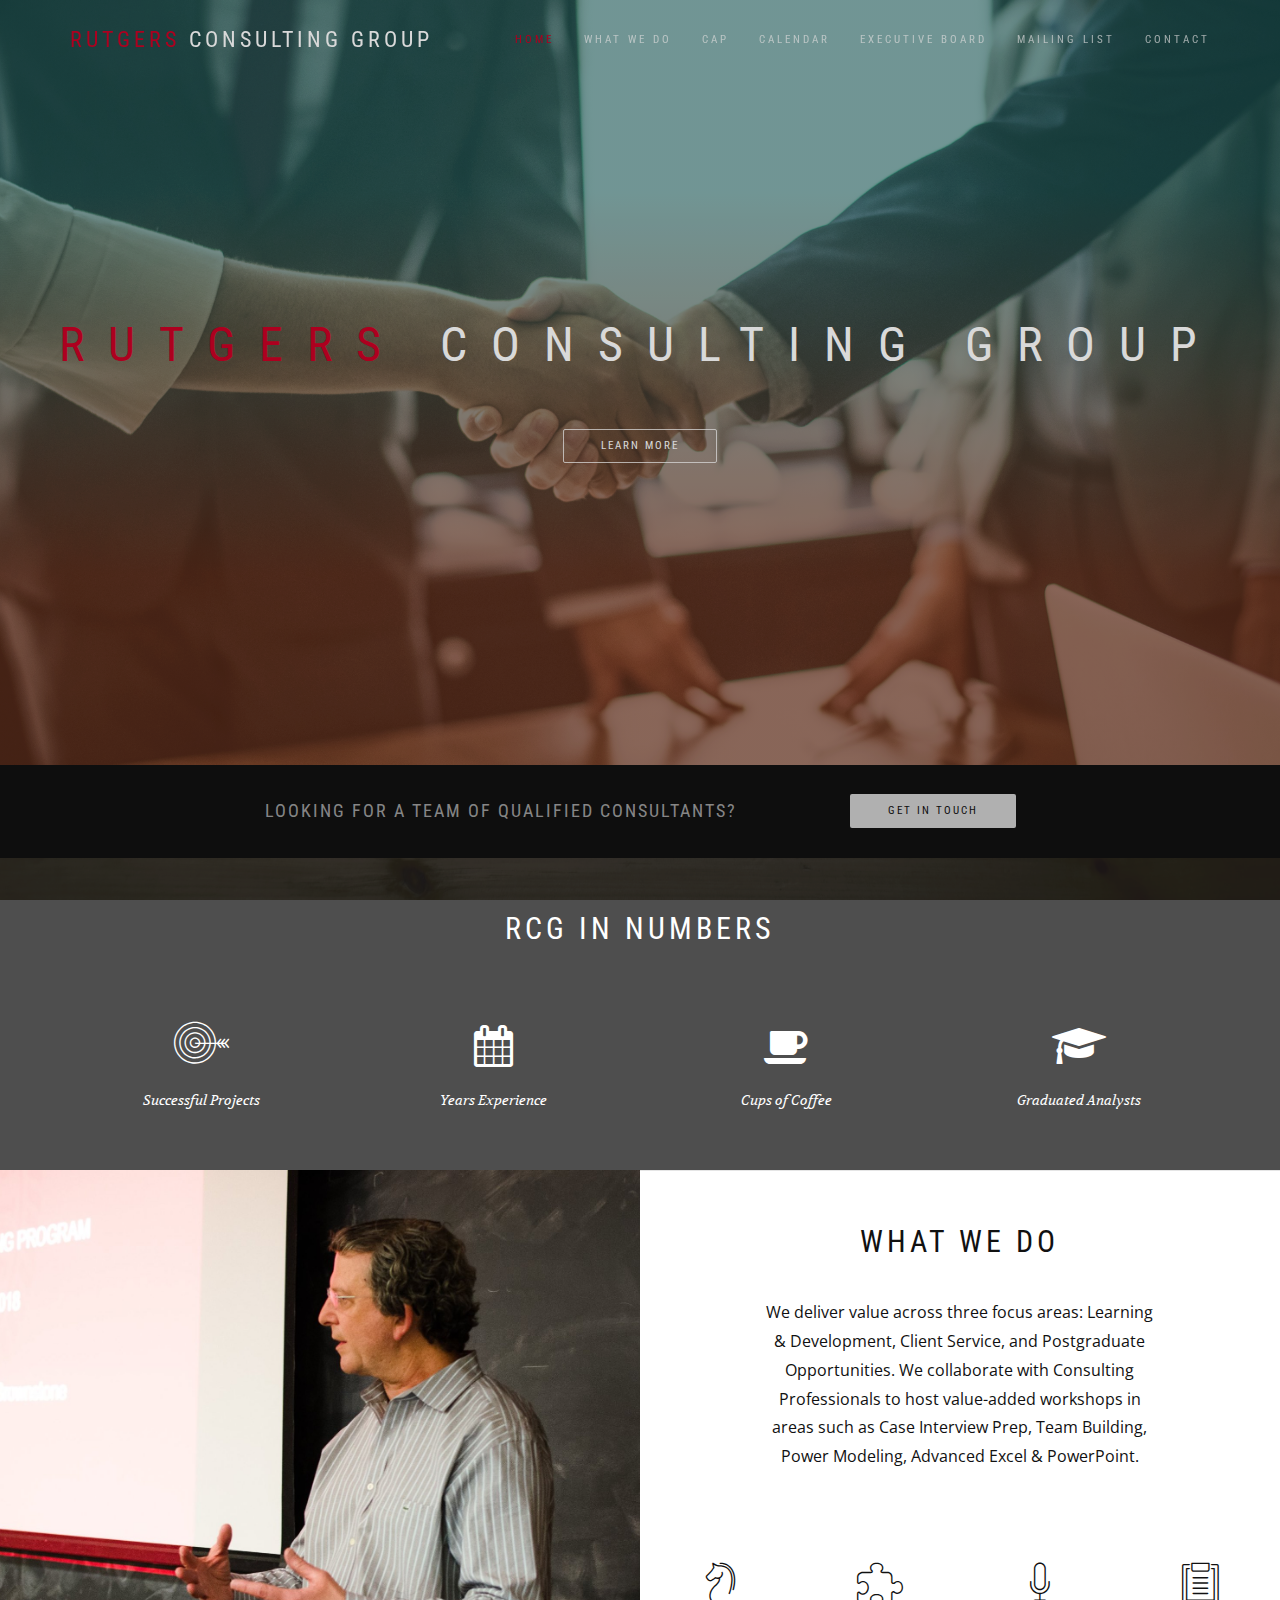
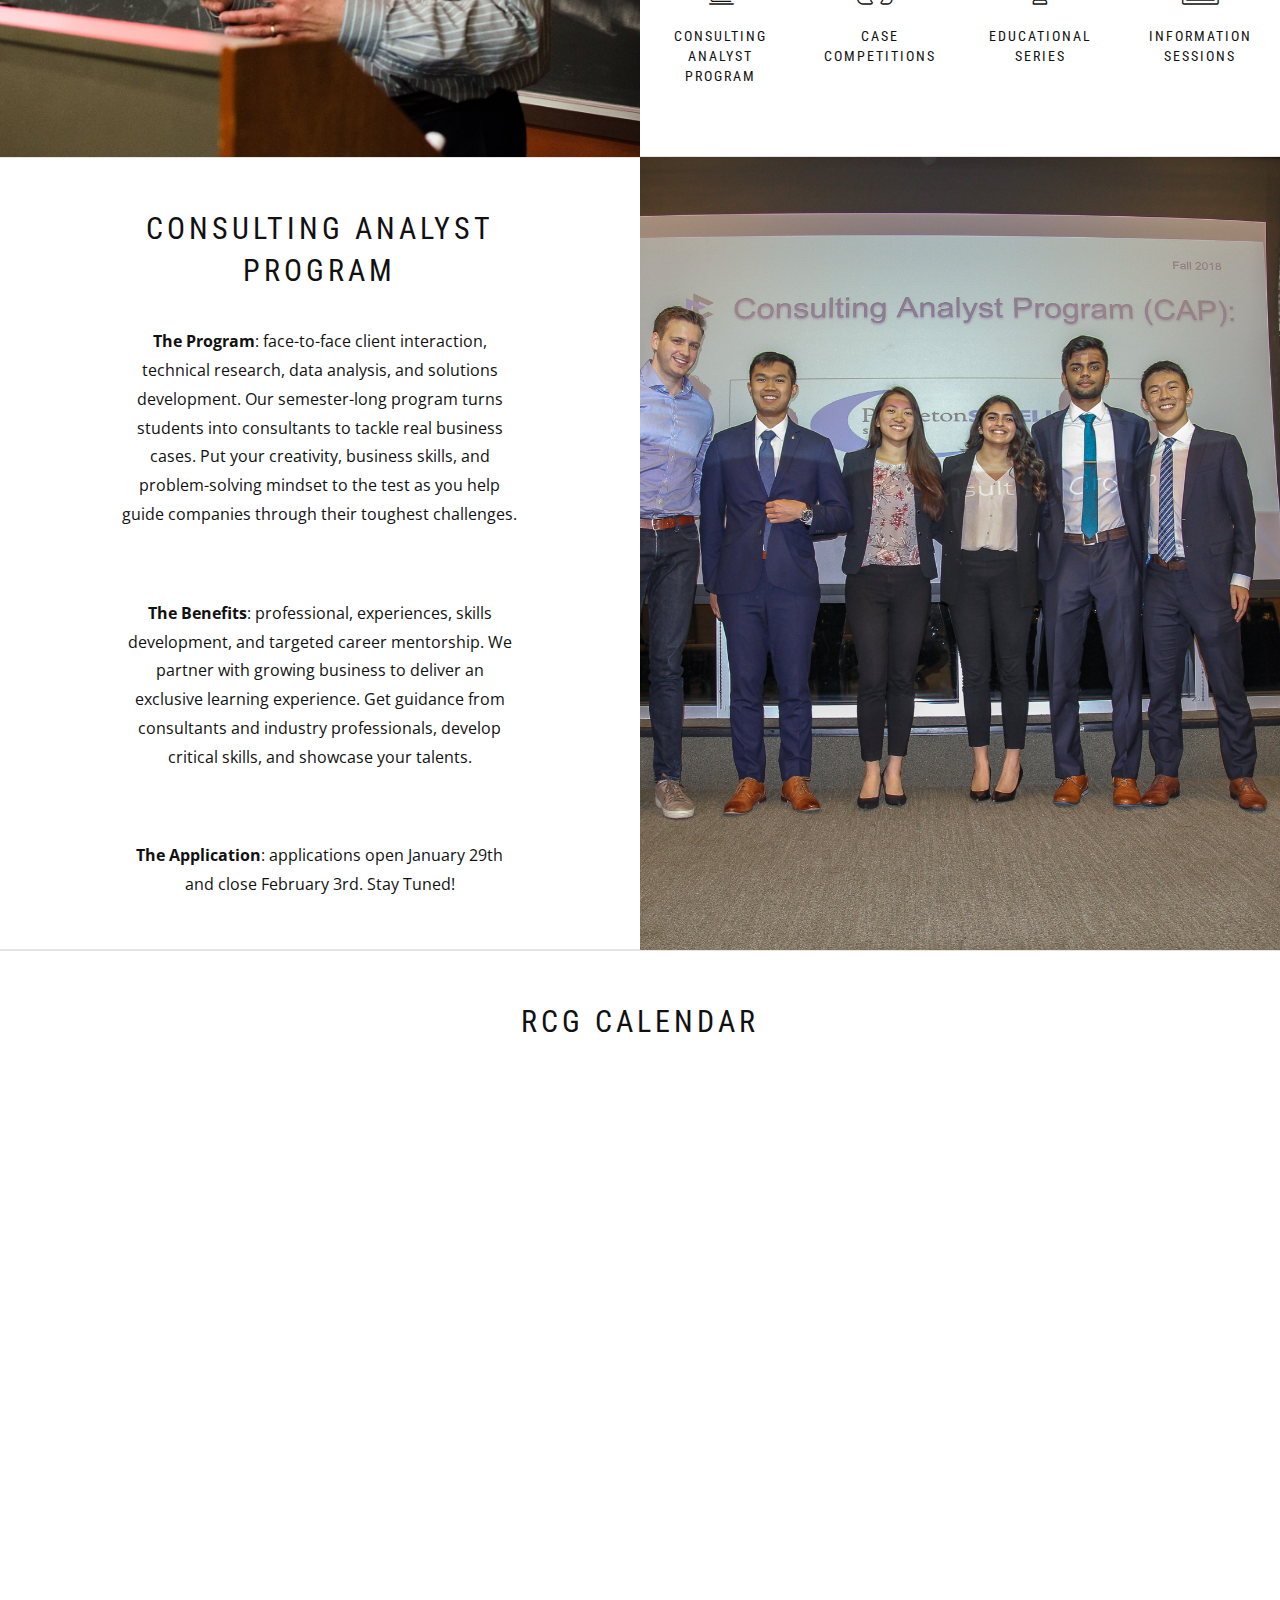
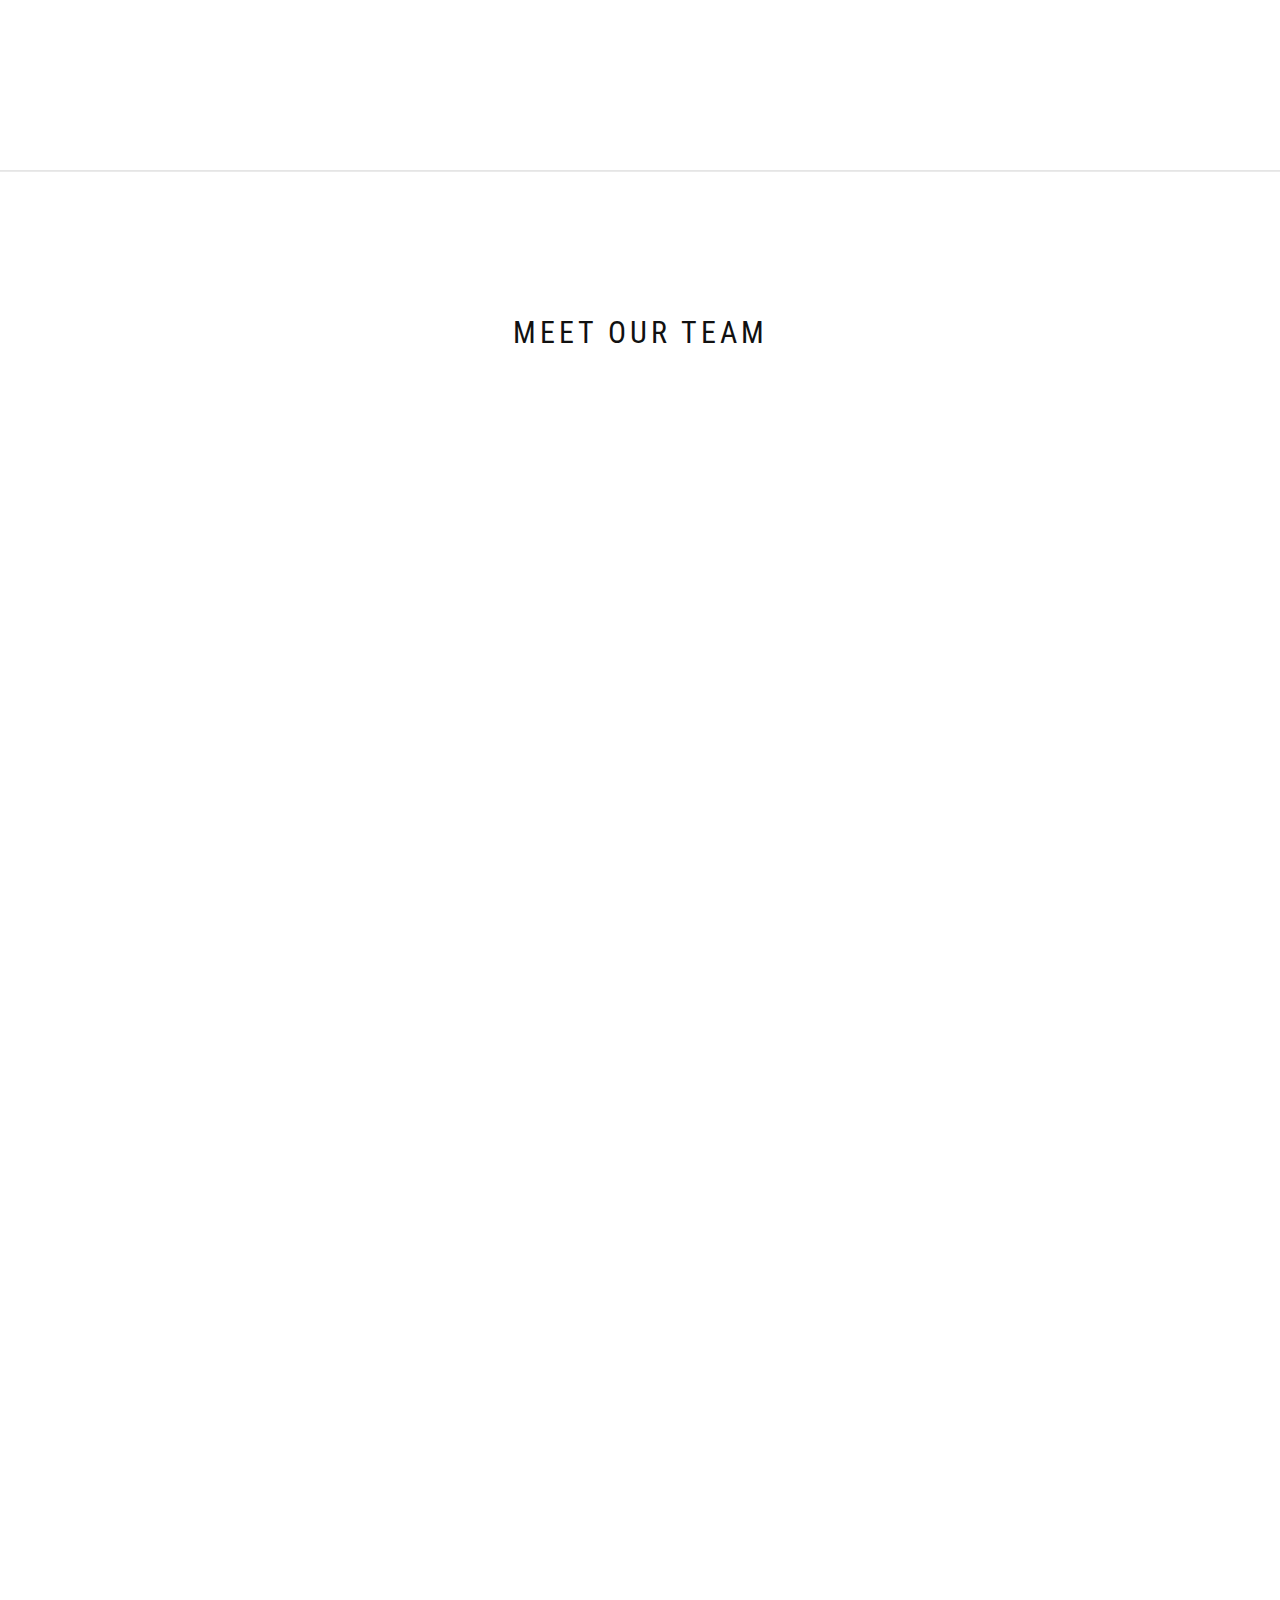
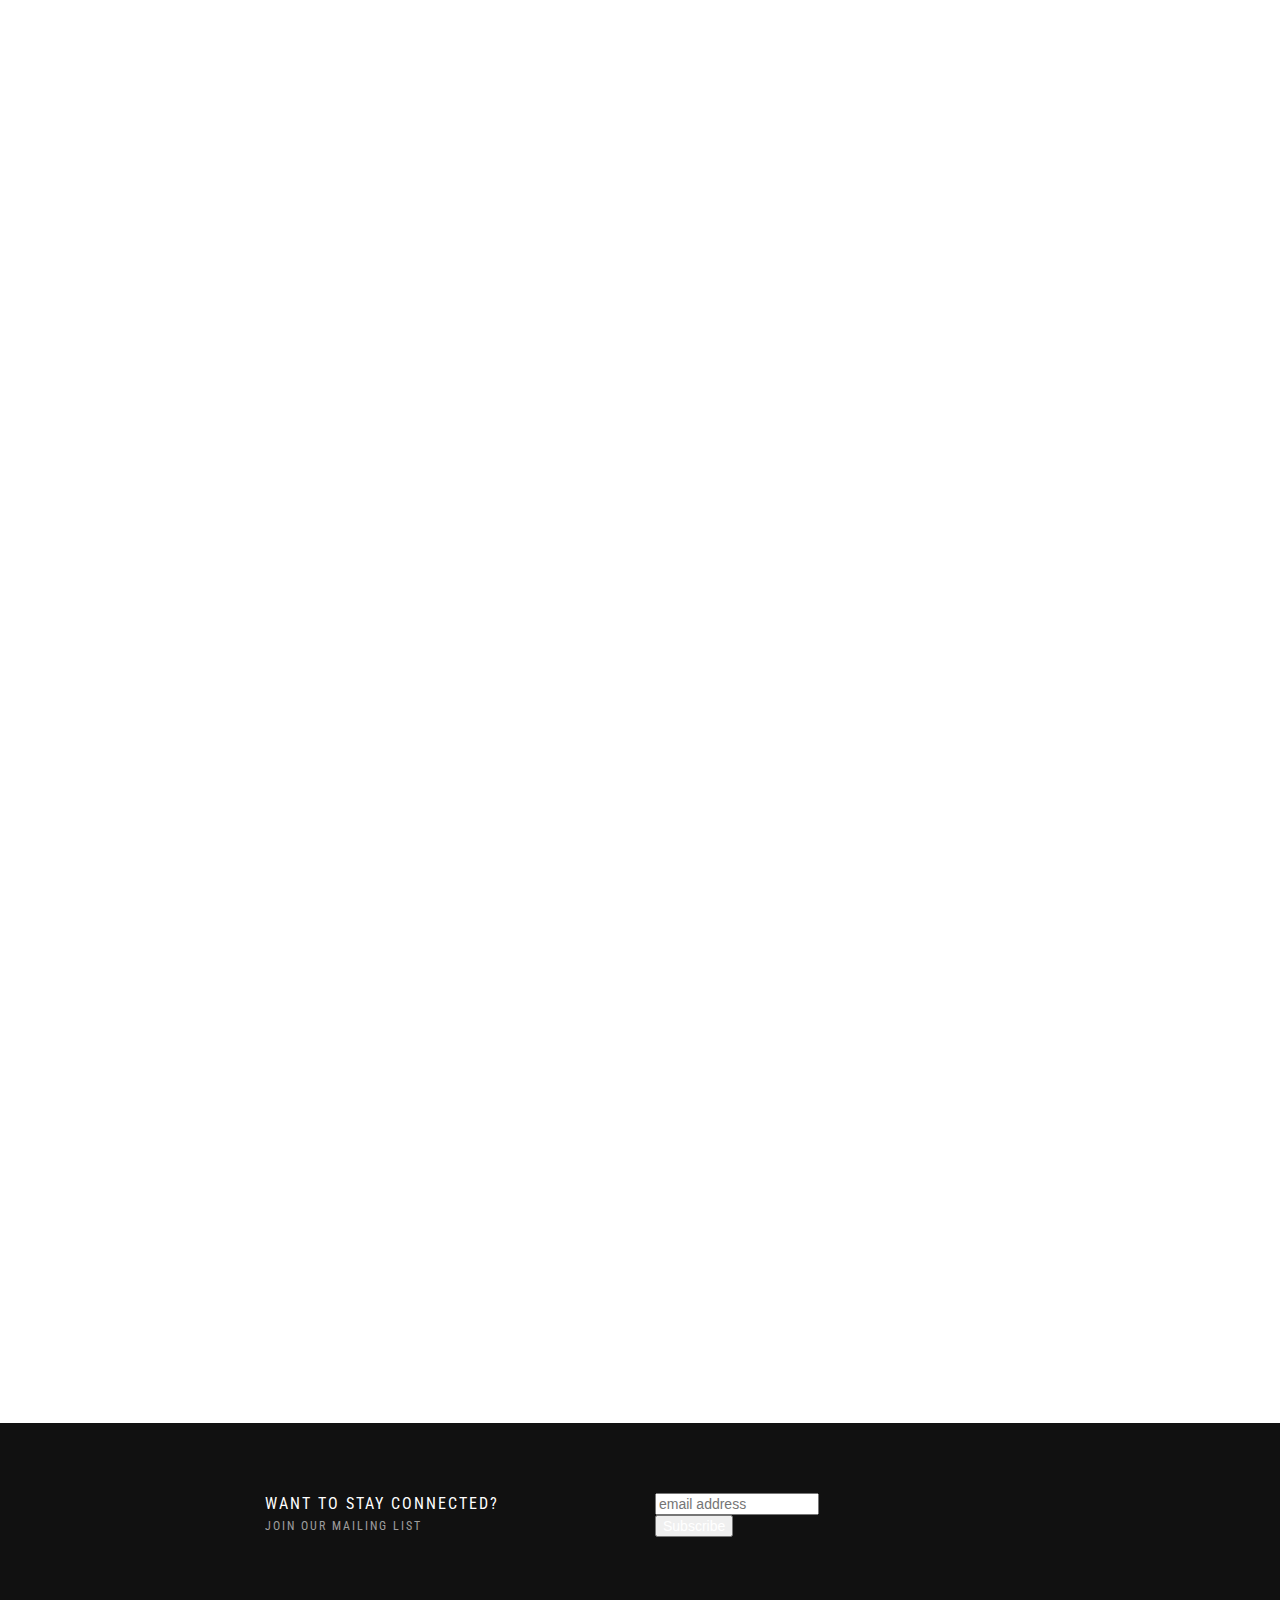
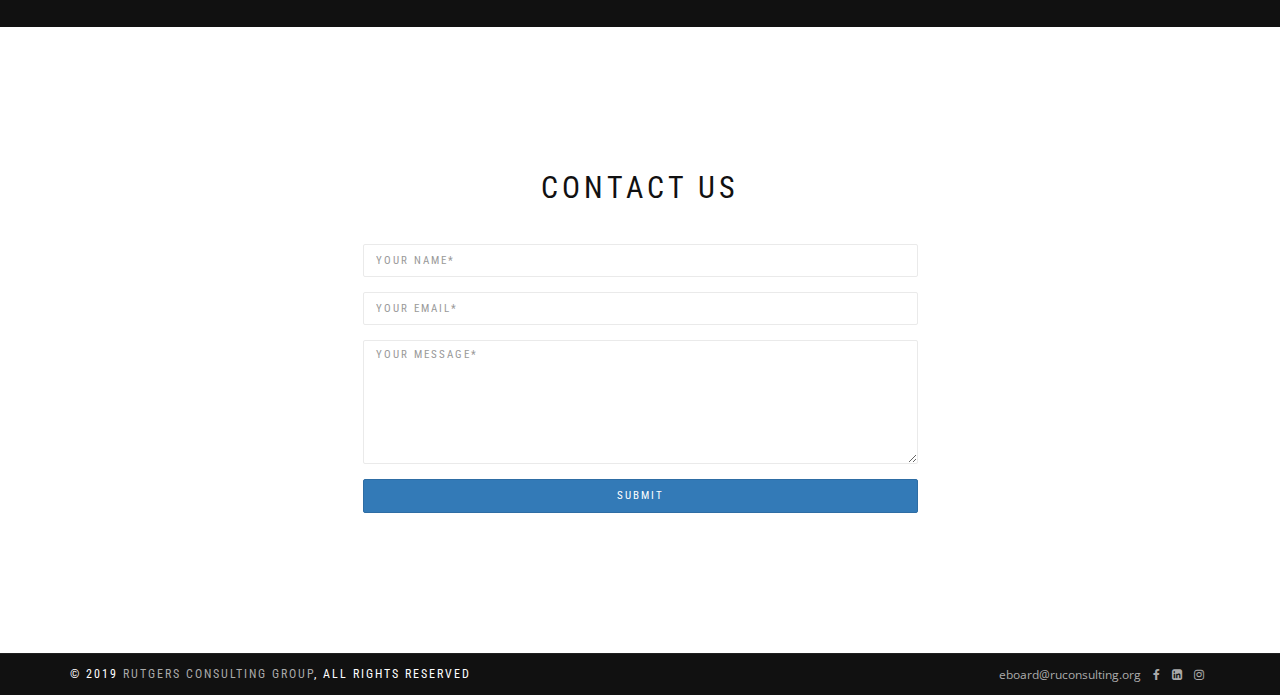
==== commit 0373f27f: "Update index.html" ====
--- a/index.html
+++ b/index.html
@@ -428,21 +428,6 @@
           <div class="row">
             <div class="mb-sm-20 wow fadeInUp col-sm-6 col-md-3" onclick="wow fadeInUp">
               <div class="team-item">
-                <div class="team-image"><img src="assets/images/Brendan.jpg" alt="Member Photo"/>
-                  <div class="team-detail">
-                    <h5 class="font-hello">Hi, I'm Brendan!</h5>
-                    <!--<p class="font-serif">Lorem ipsum dolor sit amet, consectetur adipiscing elit lacus, a&amp;nbsp;iaculis diam.</p>-->
-                    <div class="team-social"><a href="mailto:brendanwhills@gmail.com"><i class="fa fa-envelope"></i></a><a href="https://www.linkedin.com/in/brendan-hills-775a87119/" target="_blank"><i class="fa fa-linkedin-square"></i></a></div>
-                  </div>
-                </div>
-                <div class="team-descr font-alt">
-                  <div class="team-name">Brendan Hills</div>
-                  <div class="team-role">Co-Associate Director of Alumni Relations</div>
-                </div>
-              </div>
-            </div>
-            <div class="mb-sm-20 wow fadeInUp col-sm-6 col-md-3" onclick="wow fadeInUp">
-              <div class="team-item">
                 <div class="team-image"><img src="assets/images/Harry.jpg" alt="Member Photo"/>
                   <div class="team-detail">
                     <h5 class="font-hello">Hi, I'm Harry!</h5>
@@ -486,10 +471,7 @@
                 </div>
               </div>
             </div>
-          </div>
-
-          <div class="row">
-            <div class="mb-sm-20 wow fadeInUp col-sm-6 col-md-3" onclick="wow fadeInUp">
+	<div class="mb-sm-20 wow fadeInUp col-sm-6 col-md-3" onclick="wow fadeInUp">
               <div class="team-item">
                 <div class="team-image"><img src="assets/images/Mitali.jpg" alt="Member Photo"/>
                   <div class="team-detail">
@@ -504,6 +486,9 @@
                 </div>
               </div>
             </div>
+          </div>
+
+          <div class="row">
             <div class="mb-sm-20 wow fadeInUp col-sm-6 col-md-3" onclick="wow fadeInUp">
               <div class="team-item">
                 <div class="team-image"><img src="assets/images/andes.jpg" alt="Member Photo"/>
